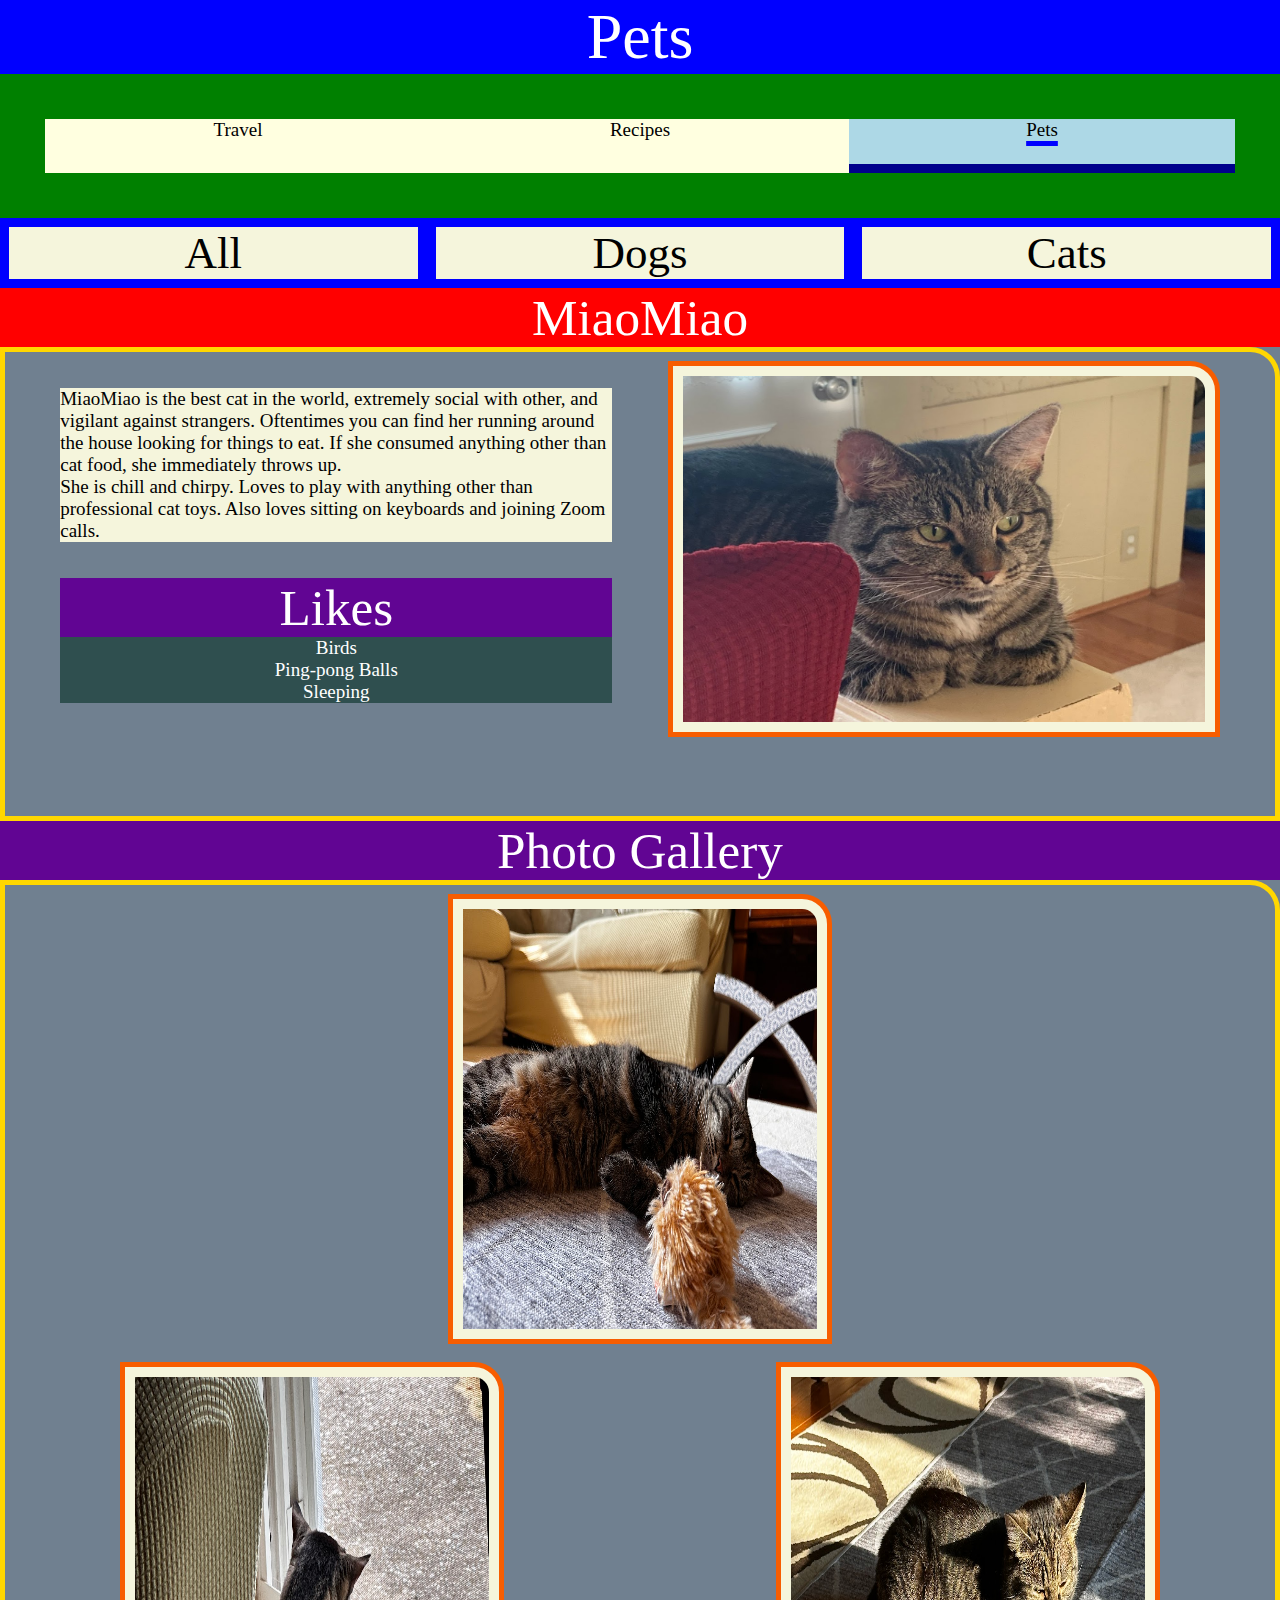
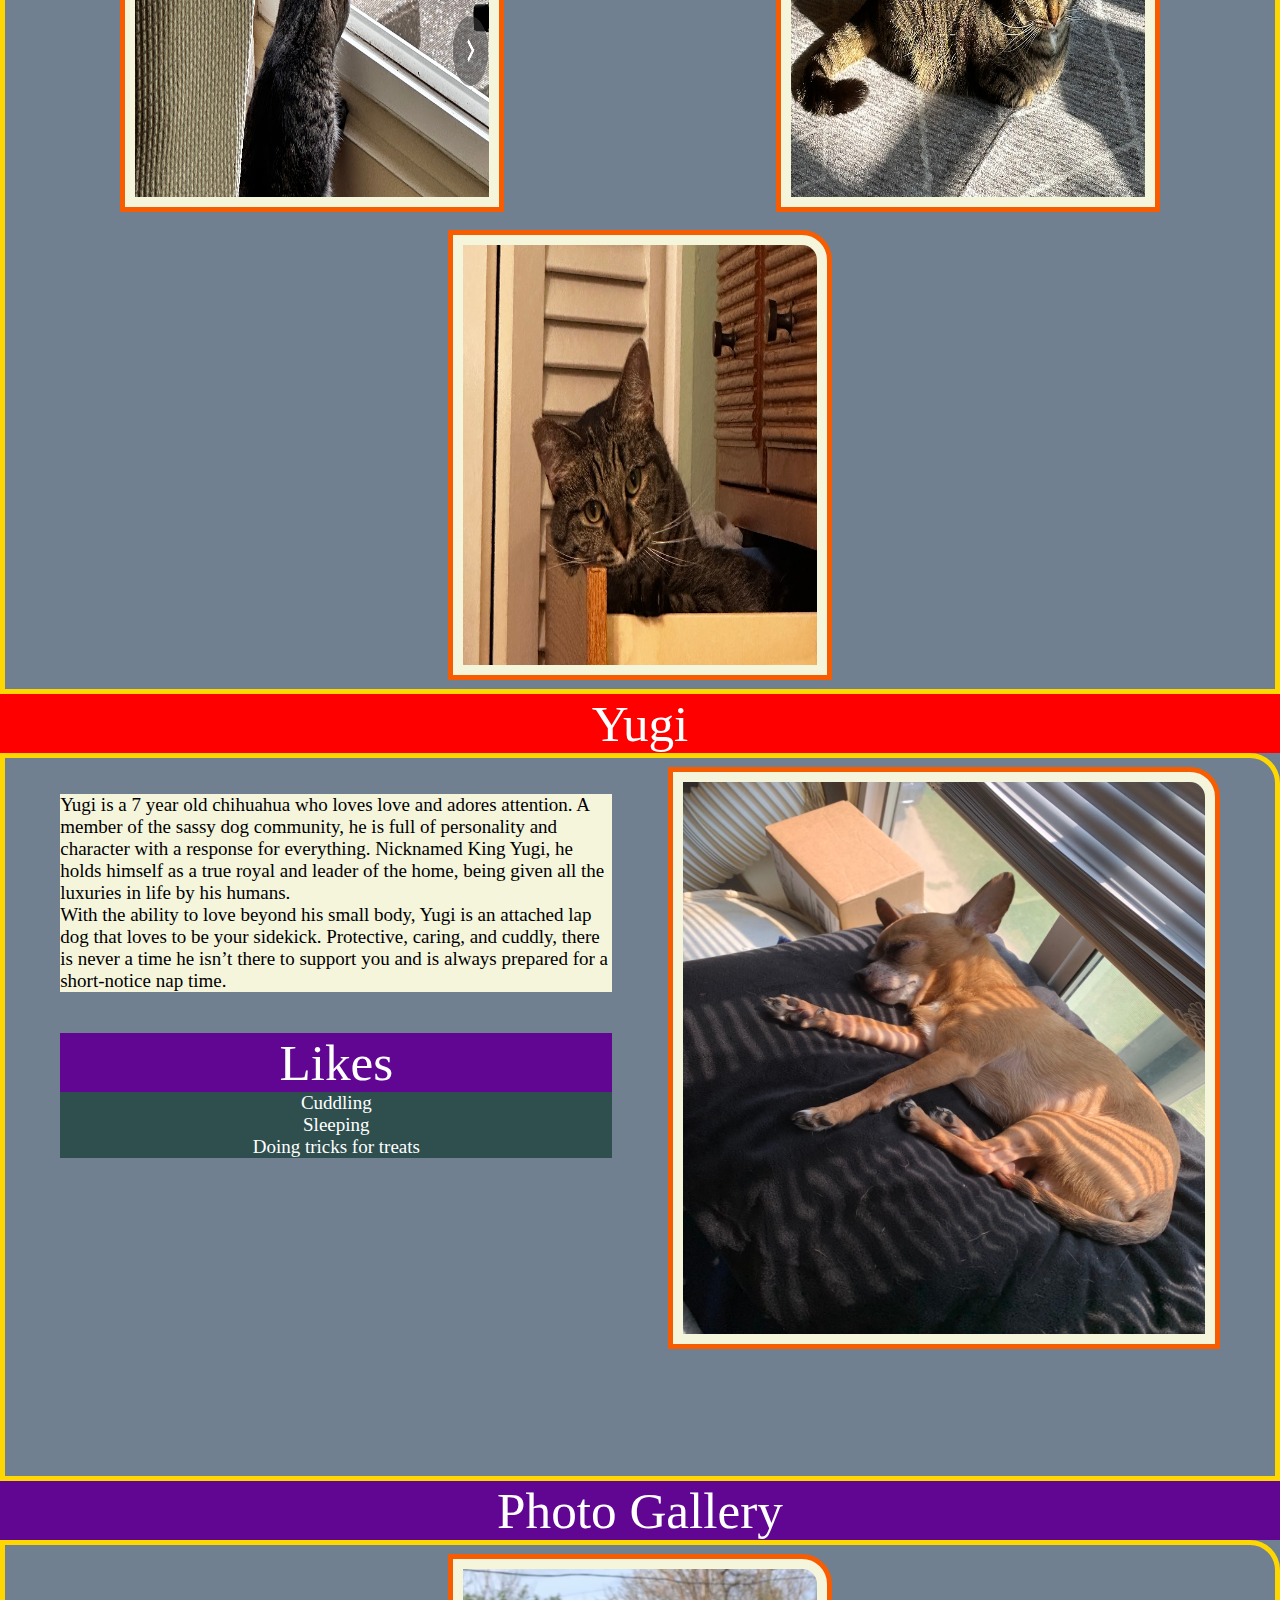
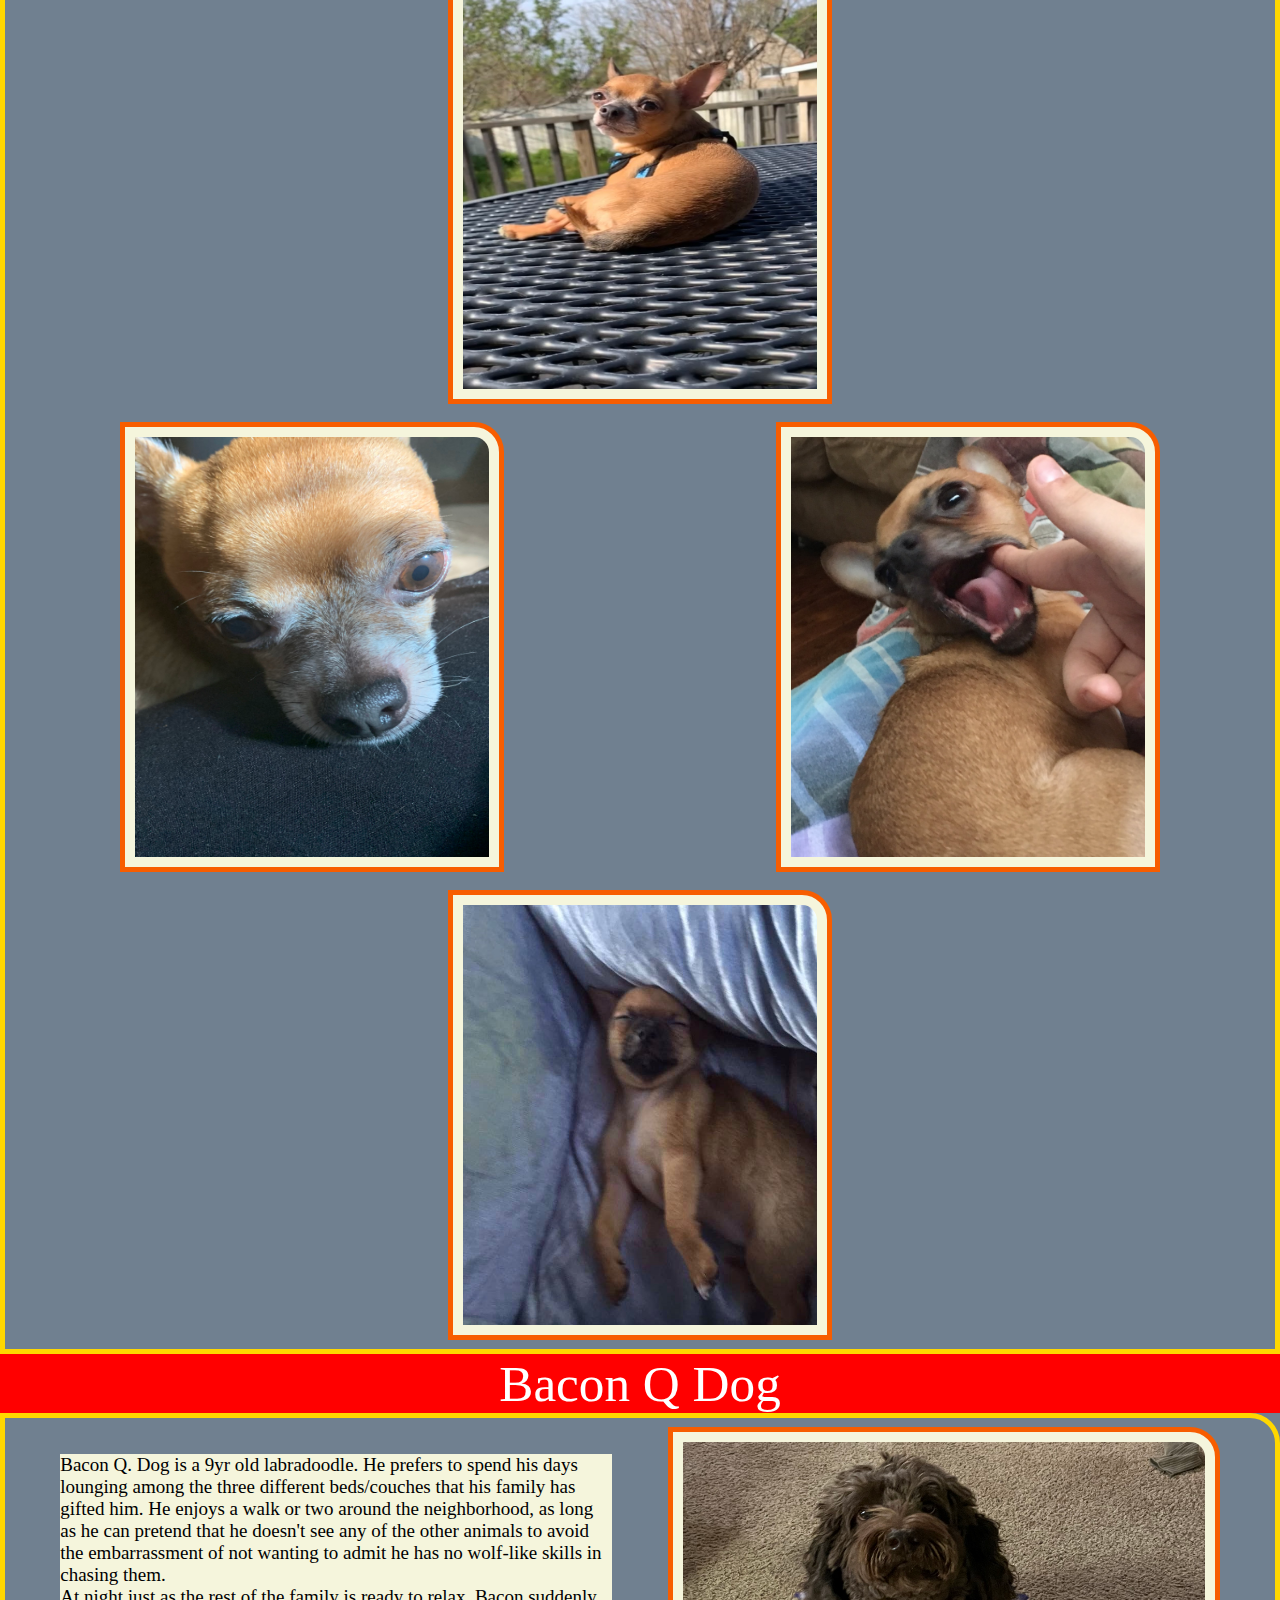
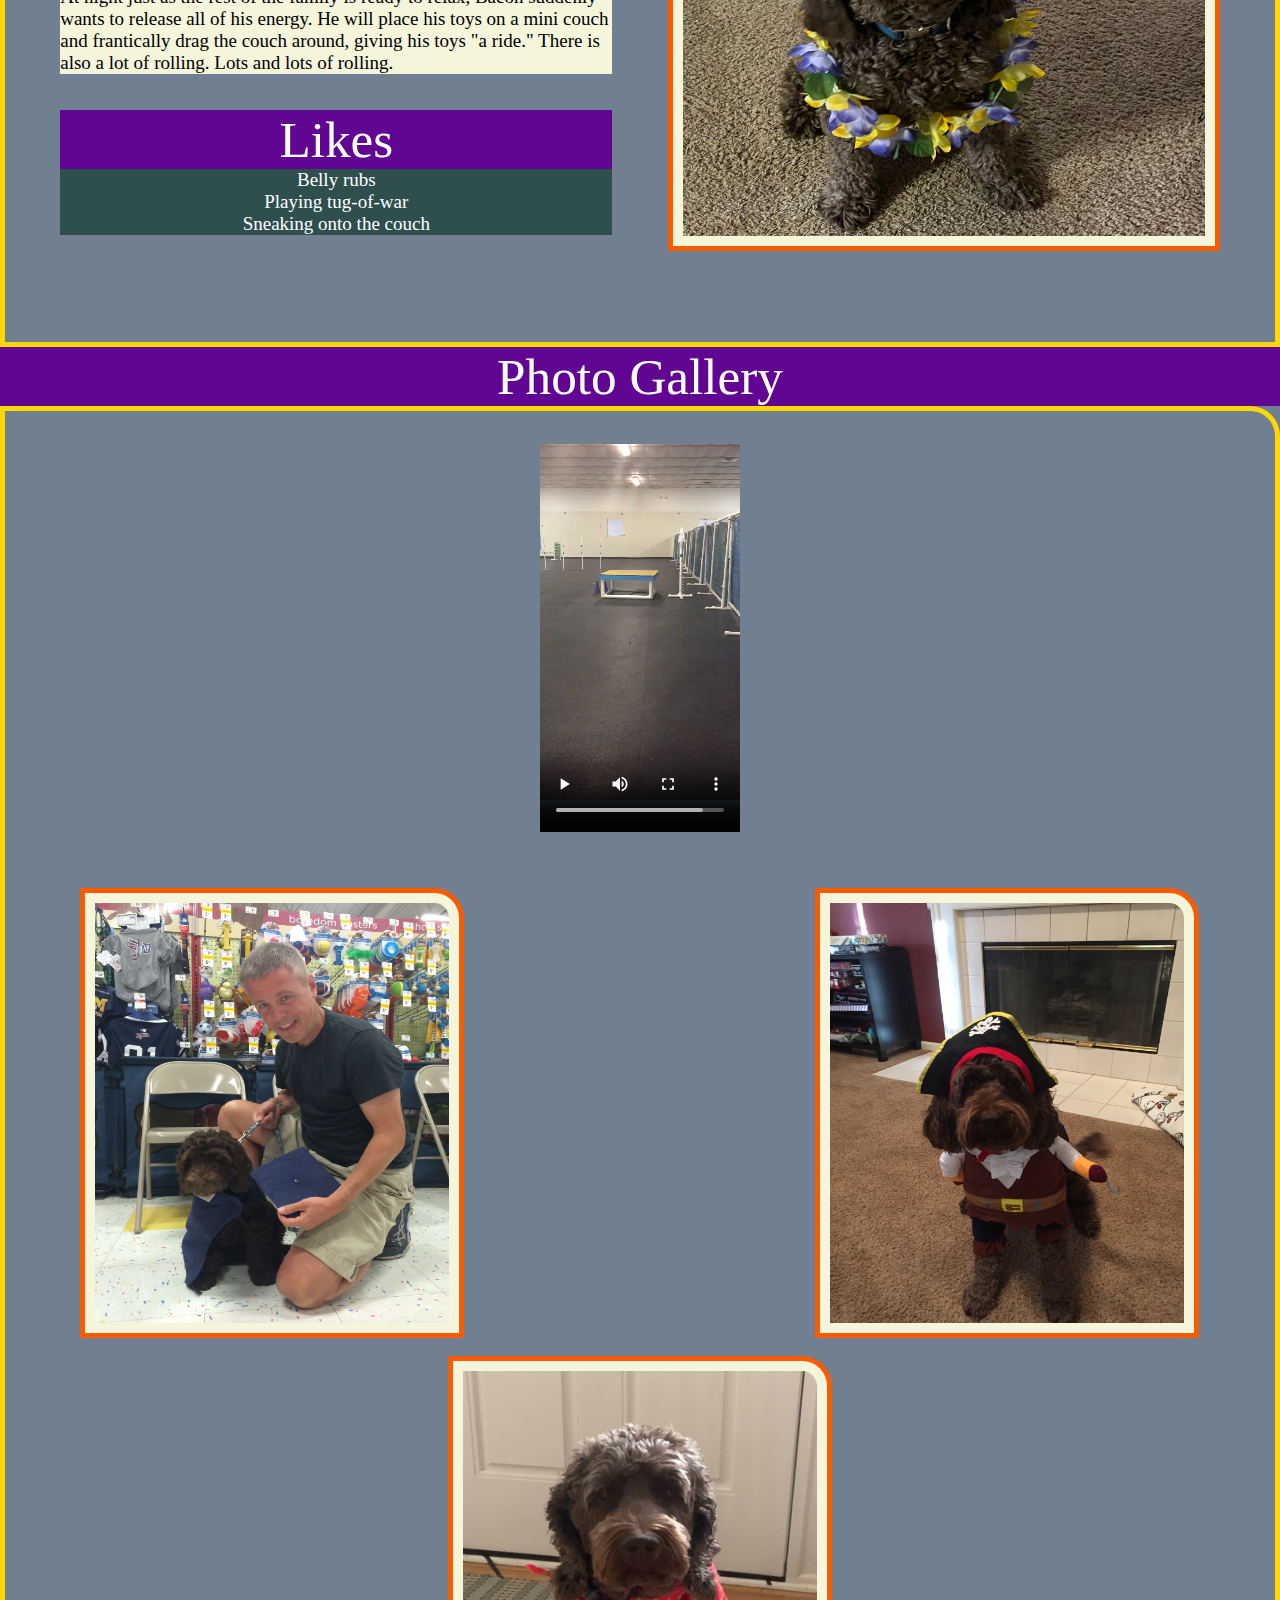
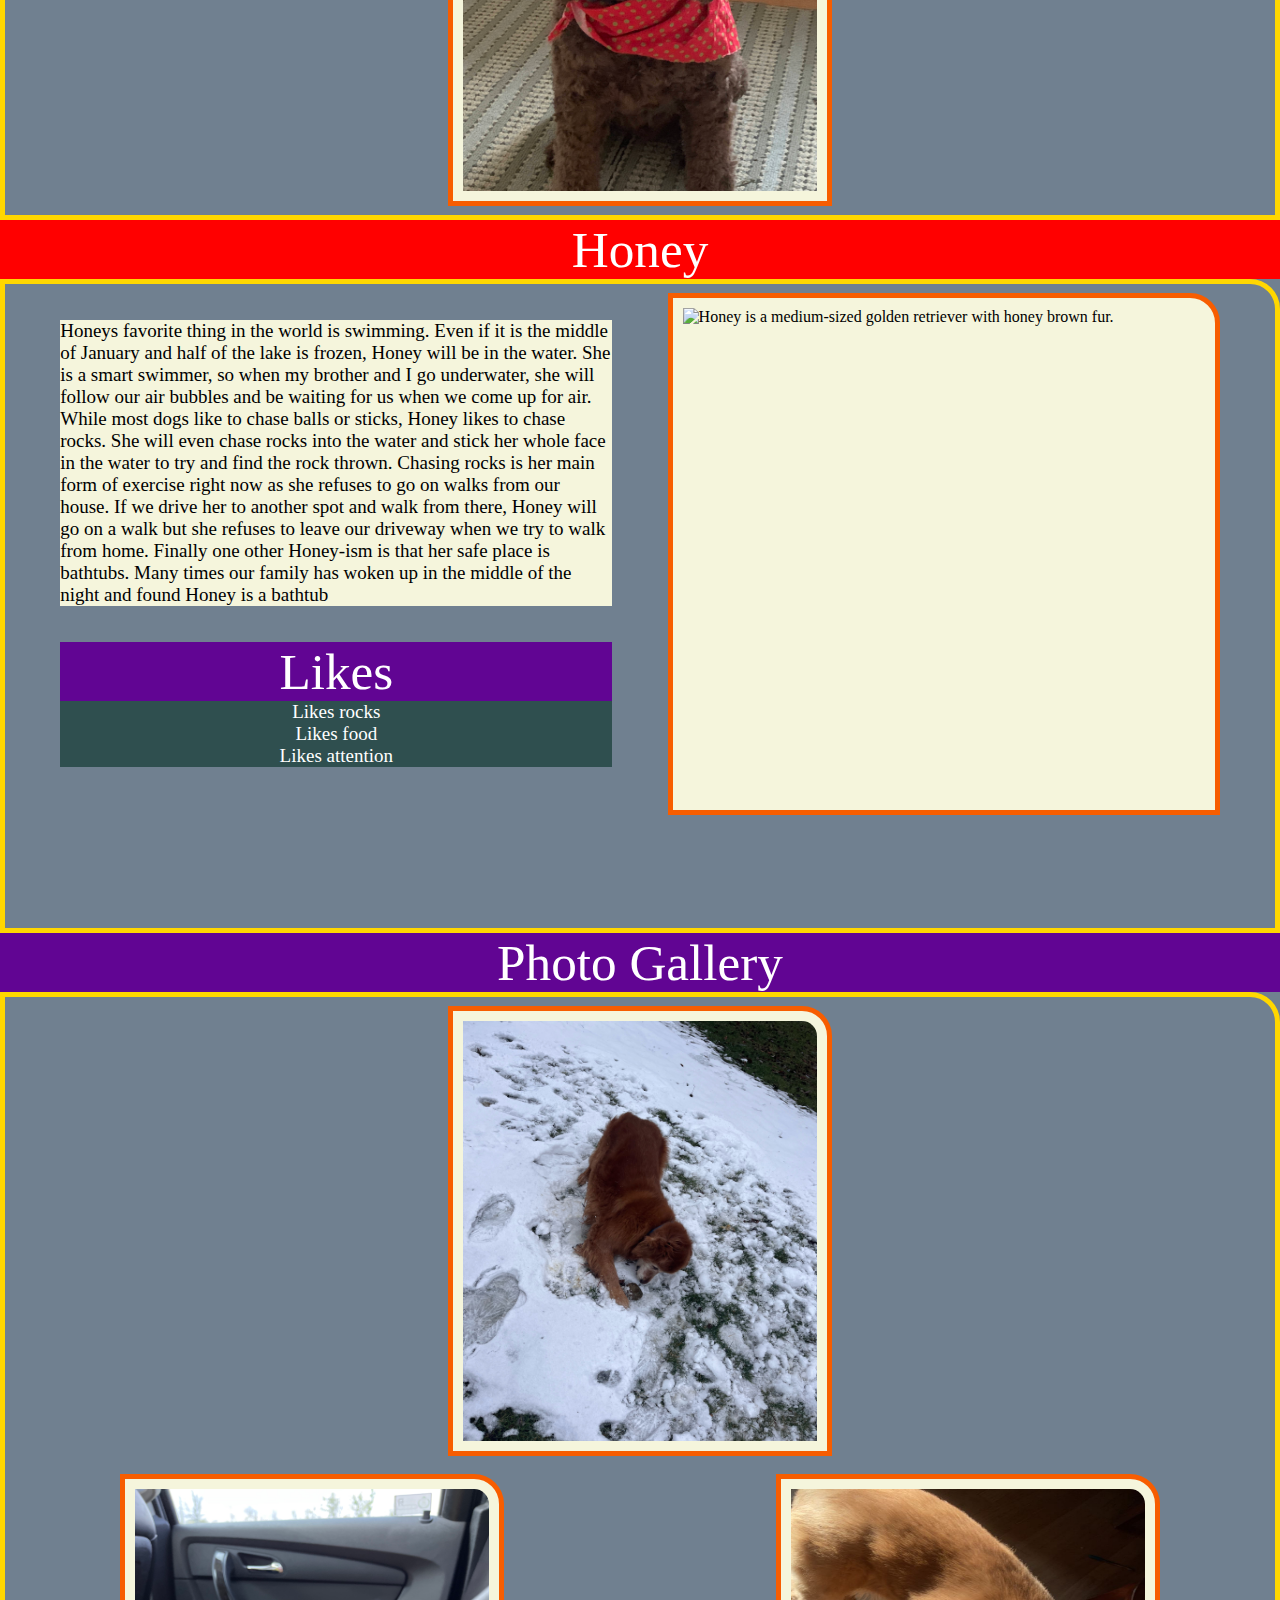
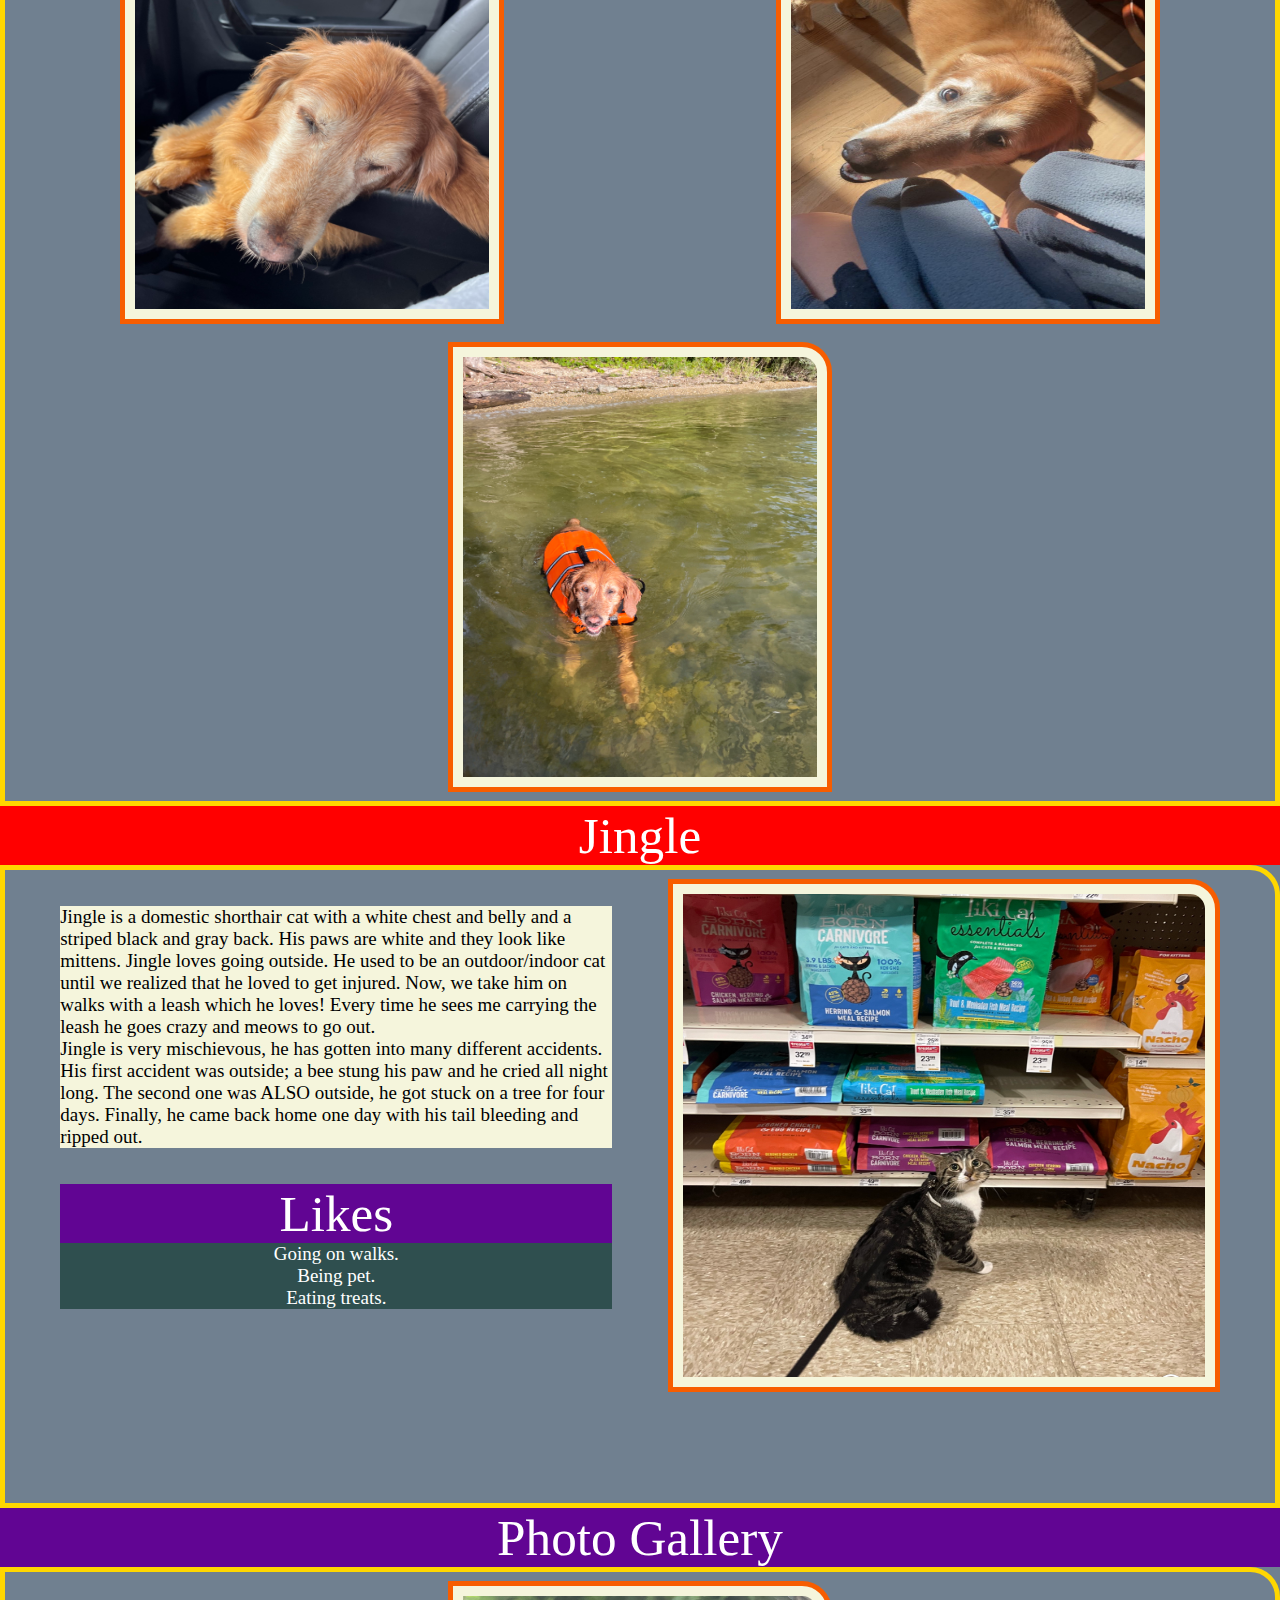
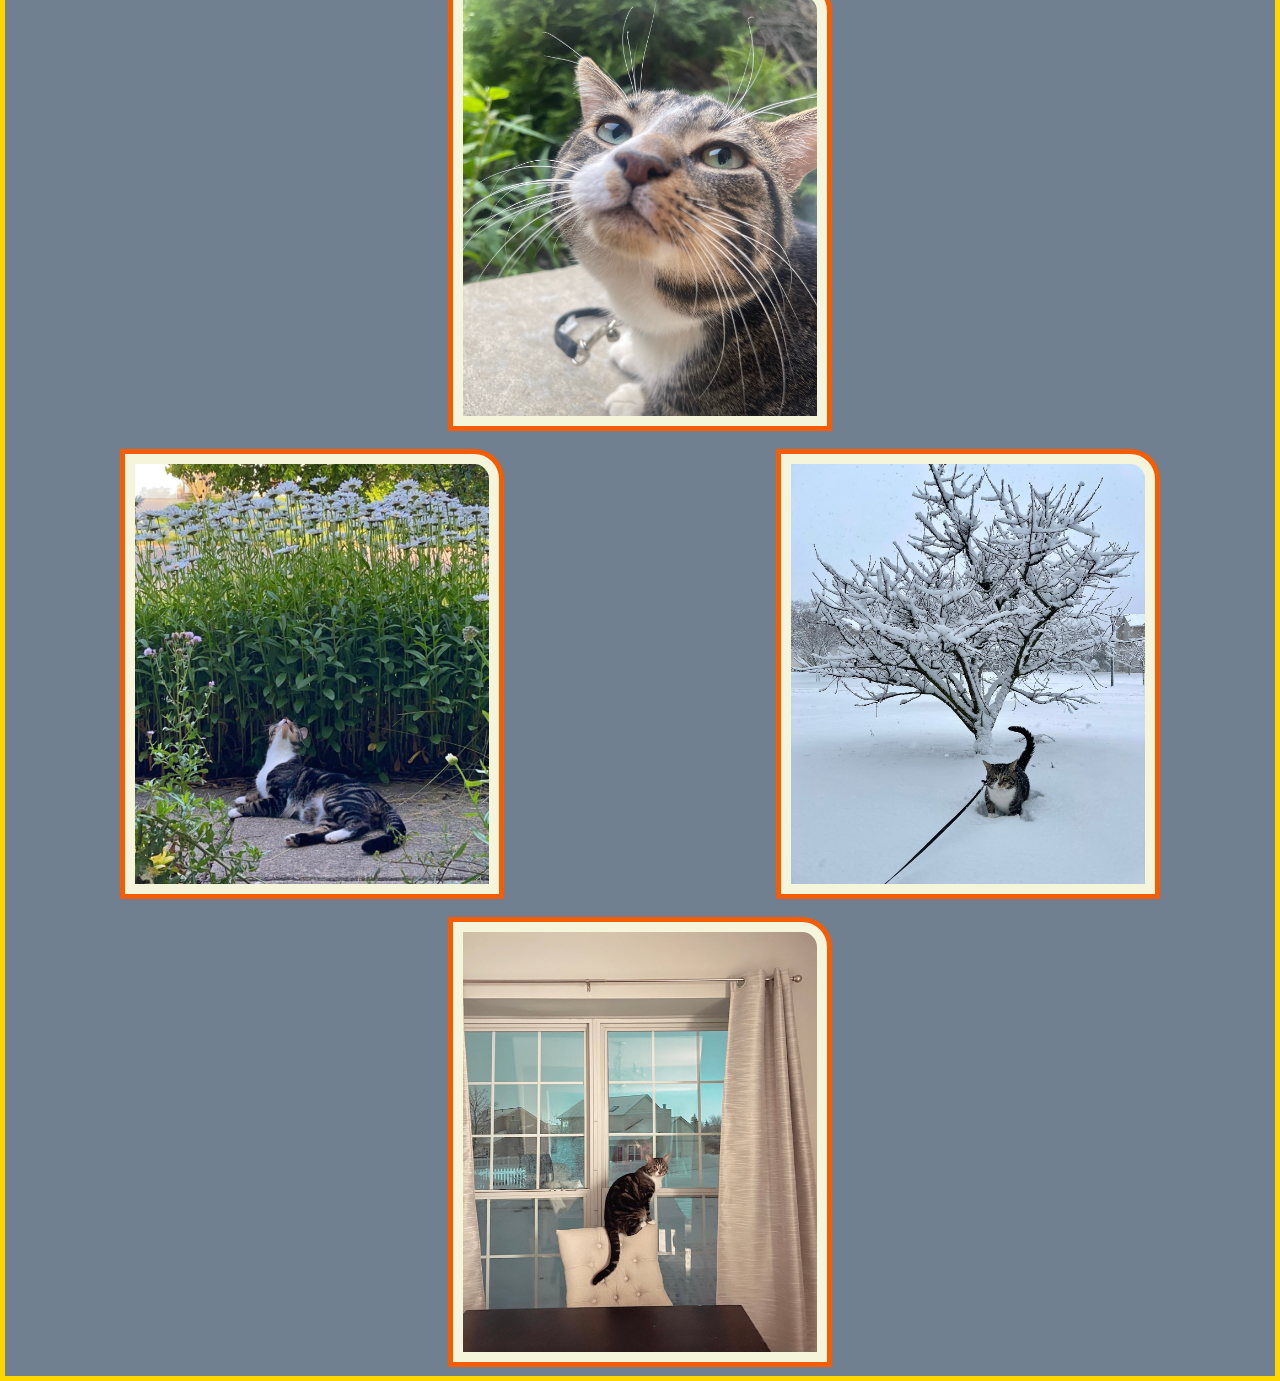
==== pets.html @ 37834e6b "Add files via upload" ====
<!DOCTYPE html>
<html lang="en">
<head>
    <meta charset="UTF-8">
    <meta name="viewport" content="width=device-width, initial-scale=1.0">
    <link rel = "stylesheet" href="css/reset.css"> 
         <!-- Used the lightbox shown in class -->
         <link href="dist/css/lightbox.css" rel="stylesheet" />
    <link rel = "stylesheet" href="css/style.css">
    <title>Pets</title>
</head>
<body>
    <header>
        <h1>Pets</h1>
    </header>
    <a href="#main" id ="mainContent">Skip to Main Content</a>
    <nav>
        <ul>
            <li><a href="index.html">Travel</a></li>
            <li><a href="recipes.html">Recipes</a></li>
            <li class="current"><a class = "current_a" href="pets.html">Pets</a></li>
        </ul>

    </nav>
    <div class="buttons_2">
        <button class="button" onclick = "renderAll_pets()">All </button>
        <button class="button" onclick = "dogs()"> Dogs </button>
        <button class="button" onclick = "cats()">Cats </button>
        </div>
    <main id ="main">
        <div class="cat">
            <h2 class="recipes_h2">MiaoMiao</h2>
            <div class="three_pictures_tablet">
                <div class="item1_3_tablet">
                    <p>MiaoMiao is the best cat in the world, extremely social with other, and vigilant against strangers. Oftentimes you can find her running around the house looking for things to eat. If she consumed anything other than cat food, she immediately throws up. </p>
                    <p>She is chill and chirpy. Loves to play with anything other than professional cat toys. Also loves sitting on keyboards and joining Zoom calls.</p>
                </div>
                <a class="item2_3_tablet" href = "images/MiaoMiao.png" target="_blank" data-lightbox="MiaoMiao Picture" data-title="A picture of MiaoMiao resting on her divine throne." data-alt="MiaoMiao Picture">
                <img class="item2_3_tablet" src="images/MiaoMiao.png" alt="A picture of MiaoMiao resting on her divine throne." title="MiaoMiao Picture" >
                </a>
                <div class="item3_3_tablet">
                    <h3>Likes</h3>
                    <ol>
                        <li>Birds</li>
                        <li>Ping-pong Balls</li>
                        <li>Sleeping</li>
                    </ol>
                </div>
            </div>

            <h3>Photo Gallery</h3>
            <div class="pets_tablet">
            <img class="pets_1_tablet" src="images/MiaoMiao_Sleeping.png" alt="MiaoMiao Sleeping with Favorite Toy" title="MiaoMiao Sleeping with Toy">
            <img class="pets_2_tablet" src="images/MiaoMiao_Staring.png" alt="MiaoMiao Staring out the Window" title="MiaoMiao Staring" >
            <img class="pets_3_tablet" src="images/MiaoMiao_Sunbathing.png" alt="MiaoMiao Sunbathing on Carpet" title="MiaoMiao Sunbathing" >
            <img class="pets_4_tablet" src="images/MiaoMiao_in_Cabinet.png" alt="MiaoMiao in my Cabinet" title="MiaoMiao Cabinet">
            </div>
            <!--Kevin Wang, Zachary Abdirahman-->
        </div>
        <div class="dog">
            <h2 class="recipes_h2">Yugi</h2>
            <div class="three_pictures_tablet">
                <div class="item1_3_tablet">
                    <p>
                        Yugi is a 7 year old chihuahua who loves love and adores attention. A member of the sassy dog community, he is full of personality and character with a response for everything. Nicknamed King Yugi, he holds himself as a true royal and leader of the home, being given all the luxuries in life by his humans.
                    </p>
                    <p>
                        With the ability to love beyond his small body, Yugi is an attached lap dog that loves to be your sidekick. Protective, caring, and cuddly, there is never a time he isn’t there to support you and is always prepared for a short-notice nap time.
                    </p>
                </div>
                <a class="item2_3_tablet" href = "images/yugi_sleepa.jpg" target="_blank" data-lightbox="Yugi Picture" data-title="Tan chihuahua sleeping on a black pillow" data-alt="Yugi Picture">
                <img class="item2_3_tablet" src = "images/yugi_sleepa.jpg" alt = "Tan chihuahua sleeping on a black pillow" width="400">
                </a>    
                <div class="item3_3_tablet">
                    <h3>Likes</h3>
                    <ul class="unordered_list">
                    <li>Cuddling</li>
                    <li>Sleeping</li>
                    <li>Doing tricks for treats</li>
                    </ul>
                </div>
            </div>
            <h3>Photo Gallery</h3>
            <div class="pets_tablet">
            <img class="pets_1_tablet" src = "images/yugi_sun.PNG" alt = "Yugi sunbathing" width = "200">
            <img class="pets_2_tablet" src = "images/yugi_eyes.HEIC" alt = "A close up photo of natural light highlighting Yugi’s eyes." width= "200" >
            <img class="pets_3_tablet" src = "images/yugi_nom.JPG" alt = "Yugi chomping on a finger" width= "200">
            <img class="pets_4_tablet" src = "images/yugi_baby.JPG" alt = "Yugi as a chubby puppy sleeping" width= "200" >
            </div>
            <!-- Aileen Gonzalez -->

        </div>
        <div class="dog">
            <h2 class="recipes_h2">Bacon Q Dog</h2>
            <div class="three_pictures_tablet">
                <div class="item1_3_tablet">
                    <p>Bacon Q. Dog is a 9yr old labradoodle. He prefers to spend his days lounging among the three different beds/couches that his family has gifted him. He enjoys a walk or two around the neighborhood, as long as he can pretend that he doesn't see any of the other animals to avoid the embarrassment of not wanting to admit he has no wolf-like skills in chasing them.</p> 
                    <P>At night just as the rest of the family is ready to relax, Bacon suddenly wants to release all of his energy. He will place his toys on a mini couch and frantically drag the couch around, giving his toys "a ride." There is also a lot of rolling. Lots and lots of rolling.</P>
                </div>
                <a class="item2_3_tablet" href = "images/bacon.jpg" target="_blank" data-lightbox="Bacon Picture" data-title="Brown labradoodle wearing colorful lei" data-alt="Bacon Picture">
                <img class="item2_3_tablet" src="images/bacon.jpg"  alt="Brown labradoodle wearing colorful lei">
                </a>
                <div class="item3_3_tablet">
                    <h3>Likes</h3>
                    <ul class="unordered_list">
                        <li>Belly rubs</li>
                        <li>Playing tug-of-war</li>
                        <li>Sneaking onto the couch</li>
                    </ul>
                </div>
            </div>
            <h3>Photo Gallery</h3>
            <div class="pets_tablet">
            <img class="pets_4_tablet" src="images/bacon_bandana.JPG" alt = "Brown labradoodle wearing an orange bandana">
            <img class="pets_2_tablet" src="images/bacon_graduation.JPG" alt="Small labradoodle puppy wearing a graduation cap and gown">
            <video class="pets_video_tablet" width="200"  controls>
                <source src="images/bacon_agility.mov">
                Your browser does not support the video tag.  This was a video of a girl and dog demonstrating a sit and stay procedure
            </video>
            <img class="pets_3_tablet" src="images/bacon_halloween.JPG"  width ="200" alt="Brown labradoodle wearing a pirate costume">
            </div>
            <!-- Colleen van Lent -->
        
        </div>
        <div class="dog">
            <h2 class="recipes_h2">Honey</h2>
            <div class="three_pictures_tablet">
                <div class="item1_3_tablet">
                    <p>Honeys favorite thing in the world is swimming. Even if it is the middle of January and half of the lake is frozen, Honey will be in the water. She is a smart swimmer, so when my brother and I go underwater, she will follow our air bubbles and be waiting for us when we come up for air.</p>
            <p>While most dogs like to chase balls or sticks, Honey likes to chase rocks. She will even chase rocks into the water and stick her whole face in the water to try and find the rock thrown. Chasing rocks is her main form of exercise right now as she refuses to go on walks from our house. If we drive her to another spot and walk from there, Honey will go on a walk but she refuses to leave our driveway when we try to walk from home. Finally one other Honey-ism is that her safe place is bathtubs. Many times our family has woken up in the middle of the night and found Honey is a bathtub</p>
                </div>
                <a class="item2_3_tablet" href = "images/honey_main.jpeg" target="_blank" data-lightbox="Honey Picture" data-title="Honey is a medium-sized golden retriever with honey brown fur." data-alt="Honey Picture">
                <img class="item2_3_tablet" src="images/honey_main.jpeg" alt="Honey is a medium-sized golden retriever with honey brown fur.">
                </a>
                <div class="item3_3_tablet">
                    <h3>Likes</h3>
                    <ul class="unordered_list">
                        <li>Likes rocks</li>
                        <li>Likes food</li>
                        <li>Likes attention</li>
                    </ul>
                </div>
            </div>
            <h3>Photo Gallery</h3>
            <div class="pets_tablet">
            <img  class="pets_1_tablet" width="200" src="images/honey_rock.jpeg" alt="Honey playing with a rock">
            <img  class="pets_2_tablet" width="200" src="images/honey_sleeping.jpeg" alt="Honey taking a nap">
            <img  class="pets_3_tablet" width="200" src="images/honey_smiling.jpeg" alt="Honey smiling">
            <img  class="pets_4_tablet" width="200" src="images/honey_swimming.jpeg" alt="Honey swimming">
            </div>
            <!-- Abbie Tooman -->
        </div>
        <div class="cat">
            <h2 class="recipes_h2">Jingle</h2>
            <div class="three_pictures_tablet">
                <div class="item1_3_tablet">
                    <p>Jingle is a domestic shorthair cat with a white chest and belly and a striped black and gray back. His
                        paws are
                        white and they look like mittens.
                        Jingle loves going outside. He used to be an outdoor/indoor cat until we realized that he loved to get
                        injured.
                        Now, we take him on walks with a leash which he loves! Every time he sees me carrying the leash he goes
                        crazy
                        and meows to go out.</p>
        
                    <p>Jingle is very mischievous, he has gotten into many different accidents. His first accident was outside;
                        a bee
                        stung his paw and he cried all night long. The second one was ALSO outside, he got stuck on a tree for
                        four
                        days. Finally, he came back home one day with his tail bleeding and ripped out.</p>
                </div>
                <a class="item2_3_tablet" href = "images/jingle.jpg" target="_blank" data-lightbox="Jingle Picture" data-title="Picture of Jingle" data-alt="Jingle Picture">
                <img  class="item2_3_tablet" src="images/jingle.jpg" alt="Picture of Jingle" >
            </a>
                <div class="item3_3_tablet">
                    <h3>Likes</h3>
                    <ul class="unordered_list">
                       <li>Going on walks.</li>
                       <li>Being pet.</li>
                       <li>Eating treats.</li>
                    </ul>
                </div>
            </div>
            <h3>Photo Gallery</h3> 
            <div class="pets_tablet">
            <img class="pets_1_tablet" src="images/jingle_outside.jpg" alt="A close-up picture of Jingle's face outside." width="200">
            <img class="pets_2_tablet" src="images/jingle_flowers.jpg" alt="Jingle sitting next to the flowers in our garden." width="200">
            <img class="pets_3_tablet" src="images/jingle_snow.jpg" alt="Jingle in the snow." width="200">
            <img  class="pets_4_tablet" src="images/jingle_window.jpg" alt="Jingle watching the snow outside." width="200">
            </div>
            <!--Lynn Sabieddine -->

        </div>

    </main>
    
</body>
<script src="dist/js/lightbox-plus-jquery.js"></script>
<script>
    lightbox.option({
        'resizeDuration': 200,
        'maxWidth': 200,
        // 'wrapAround': true
    })
</script>
</script>
<script src="js/jsTablet.js"></script>
<script>
    renderAll_pets()
</script>
</html>
---- css/style.css ----
body{
    background-color: slategray;
}
h1{
    color: #ffffff;
    font-size: 5vw;
    font-family: fantasy;
    text-align: center;
    background-color: #0000ff;

}
h2, h3{
    color: #ffffff;
    font-size: 4vw;
    font-family: fantasy;
    text-align: center;
    background-color: #610593;

}
h4{
    color: #ffffff;
    font-size: 3.5vw;
    font-family: fantasy;
    text-align: center;
    background-color: #0000ff;

}
p, span{
    font-size: min(3vw, 19px);
    background-color: beige; 
}
img{
width: 100%;
height: 100%;
display: grid;
border: solid 5px #f75d00;
padding: 10px;
margin-left: auto;
margin-right: auto;
margin-top: 1vh;
margin-bottom:  1vh;
border-top-right-radius: 30px;   
background-color: beige; 

}

nav >a{
    background-color: yellow;
    padding: 5px;
    margin: 20px
}
.thumbnail{
border: 5px solid darkviolet
}
#mainContent{
    position: absolute;
    left: -500px;
}

#mainContent:focus{
    position: absolute;
    top: 5vh;
    left: 5vw;
    background-color: #ffffff;
    border: solid 1vh red;  
}
.two_pictures{
    display: grid;
    grid-template-columns: 1fr 1fr;
    grid-template-rows: 1fr 1fr;
}
.two_pictures_travel{
    display: grid;
    grid-template-columns: 1fr 1fr;
}
.two_pictures_recipe_tablet{
    display: grid;
    grid-template-columns: 0.05fr 1fr 0.05fr 1fr;
}
.two_item1_recipe_tablet{
    width: 90%;
    height: 85%;
    grid-area: 1 / 2;
}
.two_item2_recipe_tablet{
    width: 90%;
    height: 85%;
    grid-area: 1 / 4;
}
.item1{
    width: 90%;
    height: 85%;
    grid-area: 1 / 1;
}
.gif{
    width: 90%;
    height: 85%;
    grid-area: 1 / 2;
}
.item2{
    width: 90%;
    height: 85%;
    grid-area: 2 / 2;
}
.item2_gif{
    width: 90%;
    height: 85%;
    grid-area: 1 / 1;
}
.item3{
    width: 90%;
    height: 85%;
    grid-area: 2 / 1;
}
.item4{
    width: 90%;
    height: 85%;
    grid-area: 1 / 2;
}
.five_pictures{
    display: grid;
    grid-template-columns:0.1fr 1fr 0.1fr 1fr 0.1fr 1fr 0.1fr;
    grid-template-rows: 1fr 1fr 1fr;
    border: solid 5px gold;
    border-top-right-radius: 30px;  
}
.item1_5{
    height: 100%;
    grid-area: 1 / 2;
}
.item2_5{
    height: 100%;
    grid-area: 1 / 6;
}
.item3_5{
    height: 100%;
    grid-area: 2 / 4;
}
.item4_5{
    height: 100%;
    grid-area: 3 / 2;
}
.item5_5{
    height: 100%;
    grid-area: 3 / 6;
}
.item1_5 div{
    height: 75%;
}
.item2_5 div{
    height: 75%;
}
.item3_5 div{
    height: 75%;
}
.item4_5 div{
    height: 75%;
}
.item5_5 div{
    height: 75%;
}

.three_pictures{
    display: grid;
    grid-template-columns:0.1fr 1fr 0.1fr 1fr 0.1fr;
    grid-template-rows: 0.5fr 0.25fr;
    border: solid 5px gold;
    border-top-right-radius: 30px;  
}

.item1_3{
    height: 40vh;
    grid-area: 1 / 2;
}
.item2_3{
    height: 40vh;
    grid-area: 1 / 4;
}
.item3_3{
    margin-top: 4vh;

    height: 40vh;
    grid-area: 2 / 2 /  2 /  5;
}
.unordered_list{
    text-align: center;
    font-size: min(3vw, 19px);;
    background-color: #000000;
    color: #ffffff; 
}
.pets_tablet{
    display: grid;
    grid-template-columns: 1fr  0.5fr 0.1fr 0.5fr 1fr;
    grid-gap: 0.25fr;
    grid-template-rows: 1fr 1fr 1fr;
    border: solid 5px gold;
    border-top-right-radius: 30px;  
}

.pets_1_tablet{
    height: 50vh;
    width: 30vw;
    grid-area: 1 / 2 / 1 / 5 ;
}
.pets_2_tablet{
    height: 50vh;    
    width: 30vw;
    grid-area: 2 / 1 / 2 / 3;
}
.pets_3_tablet{
    height: 50vh;
    width: 30vw;
    grid-area: 2 / 4 / 2 / 6;
}
.pets_4_tablet{
    height: 50vh;
    width: 30vw;
    grid-area:  3 / 2 / 3 / 5 ;
}
.pets_video_tablet{
    height: 90%;
    grid-area:  1 / 3 ;
}
li{
    text-align: center;
    font-size: min(3vw, 19px);;
    color: #ffffff;
    background-color: darkslategray;  
}
ol{
    text-align: center;
    font-size: 2vw;
    color: #ffffff;
    background-color: darkslategray;  
}
nav ul{
    border: solid 5vh green;
    columns: 3;
}
nav li{
    height: min(6vh, 60px);
    font-size: min(3.5vw, 19px);
    text-align: center; 

    background: none;
    color: #000;
    animation: nav_elements 0.5s;
}

nav{
    background: lightyellow;
}
.current{
    border-bottom: solid 1vh darkblue;
    background: lightblue;
}
.current_a{
    text-decoration: underline;
    text-decoration-color: #0000ff;
    text-decoration-thickness: 0.5vh;
    text-underline-offset: 0.5vh;
    animation: underline_hidden 0.5s;
}

@keyframes nav_elements {
    0% {max-height: min(1vh, 10px);}
    20% {max-height: min(2vh, 20px);}
    40% {max-height: min(3vh, 30px);}
    60% {max-height: min(4vh, 40px);}
    80% {max-height: min(5vh, 50px);}
    100% {max-height: min(6vh, 60px);}
}
@keyframes underline_hidden {
    0% {text-decoration: none;}
    20% {text-decoration: none; }
    40% {text-decoration: none; }
    60% {text-decoration: none; }
    80% {text-decoration: none; }
    100% {text-decoration: none;}
}
@media screen and (prefers-reduced-motion){
    nav li{
        height: min(6vh, 60px);
        font-size: min(3.5vw, 19px);
        text-align: center; 
    
        background: none;
        color: #000;
        animation: none;
    }
    nav li a{
        animation: none;
    }
    .two_pictures_travel{
        display: grid;
        grid-template-columns: 1fr;
        grid-template-rows: 1fr;
    }
    .gif{
        display: none;
        width: 90%;
        height: 85%;
        grid-area: 1 / 1;
    }
    .item2_gif{
        width: 90%;
        height: 85%;
        grid-area: 1 / 1;
    }
    
}
.three_pictures_tablet{
    display: grid;
    grid-template-columns:0.1fr 1fr 0.1fr 1fr 0.1fr;
    grid-template-rows: 0.5fr 1fr;
    border: solid 5px gold;
    border-top-right-radius: 30px;
}

.item1_3_tablet{
    margin-top: 4vh;

    height: 90%;
    grid-area: 1 / 2 ;
}
.item2_3_tablet{
    height: 90%;
    grid-area: 1 / 4 / 3 / 4;
}
.item3_3_tablet{
    margin-top: 4vh;

    height: 90%;
    grid-area: 2 / 2 ;
}

.recipes_h2{
    background-color: #ff0000;
}
header img{
    width: 50%;
    margin-top: 20vh;
}
.lb-data .lb-details{
    margin-top: 10vh;
}

.lb-data .lb-caption{
    font-size: 2vh;
    color:black;
}
.north_america{
display: none;
}
.europe{
    display: none;
}
.asia{
    display: none;
}
.dog{
    display: none;
    }
.cat{
    display: none;
}
.buttons{
    display: grid;
    grid-template-columns: 1fr 1fr 1fr 1fr;
    font-size: 5vh;
}
.buttons_2{
    display: grid;
    grid-template-columns: 1fr 1fr 1fr;
    font-size: 5vh;
}
.button{
    text-align: center;
    border: 1vh blue solid;
    background-color: beige;
}
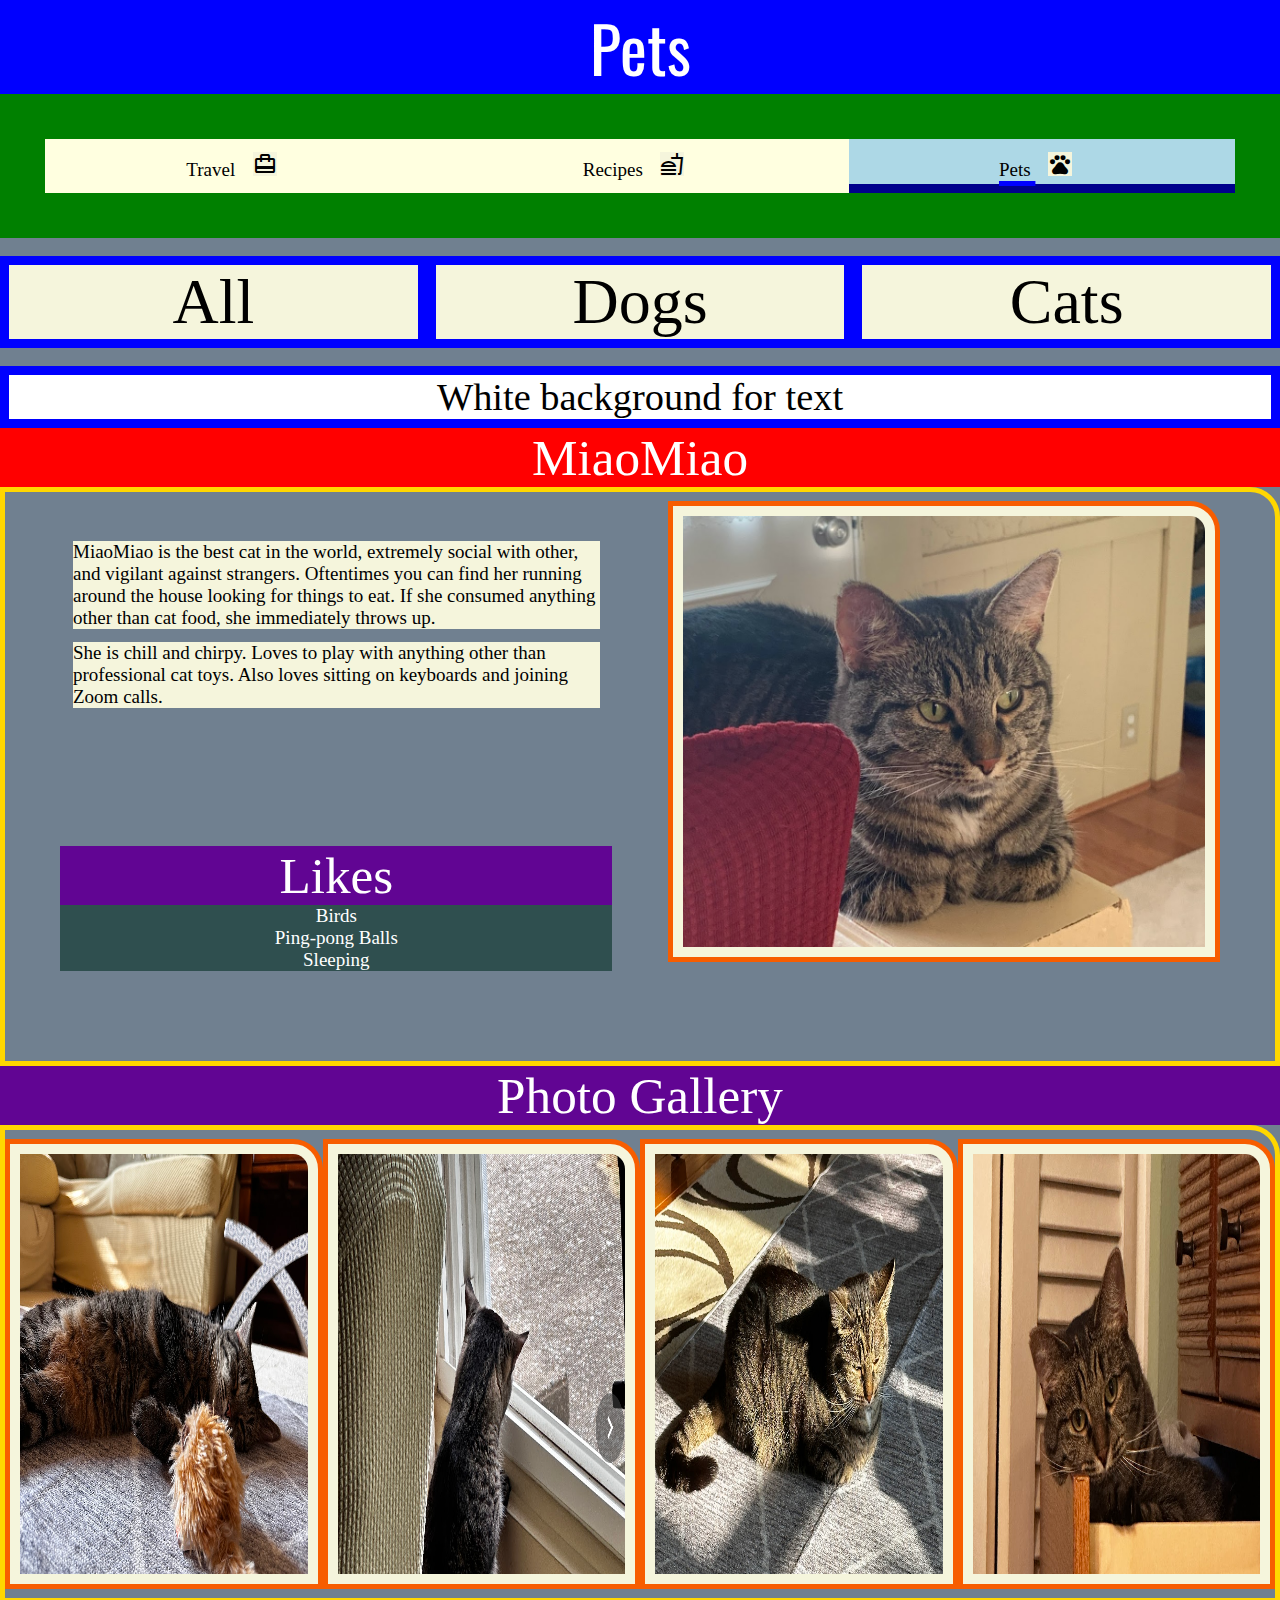
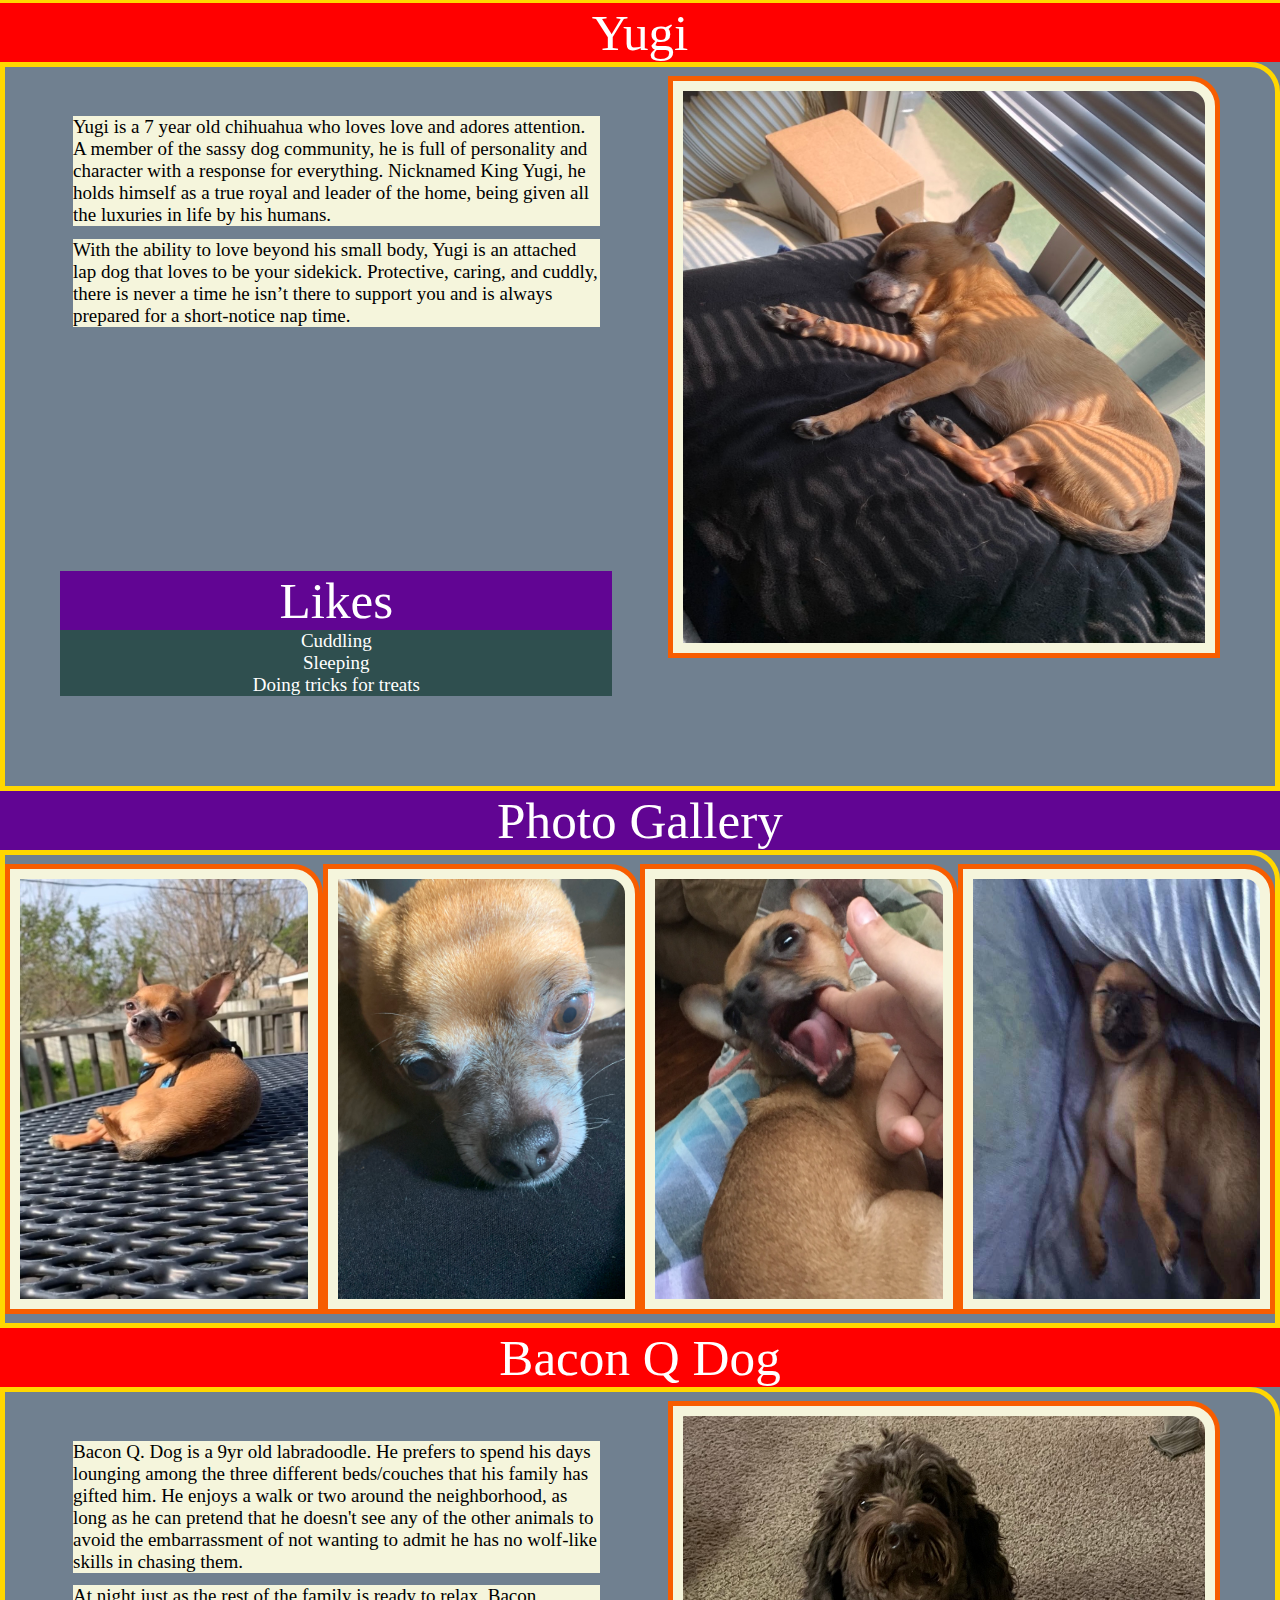
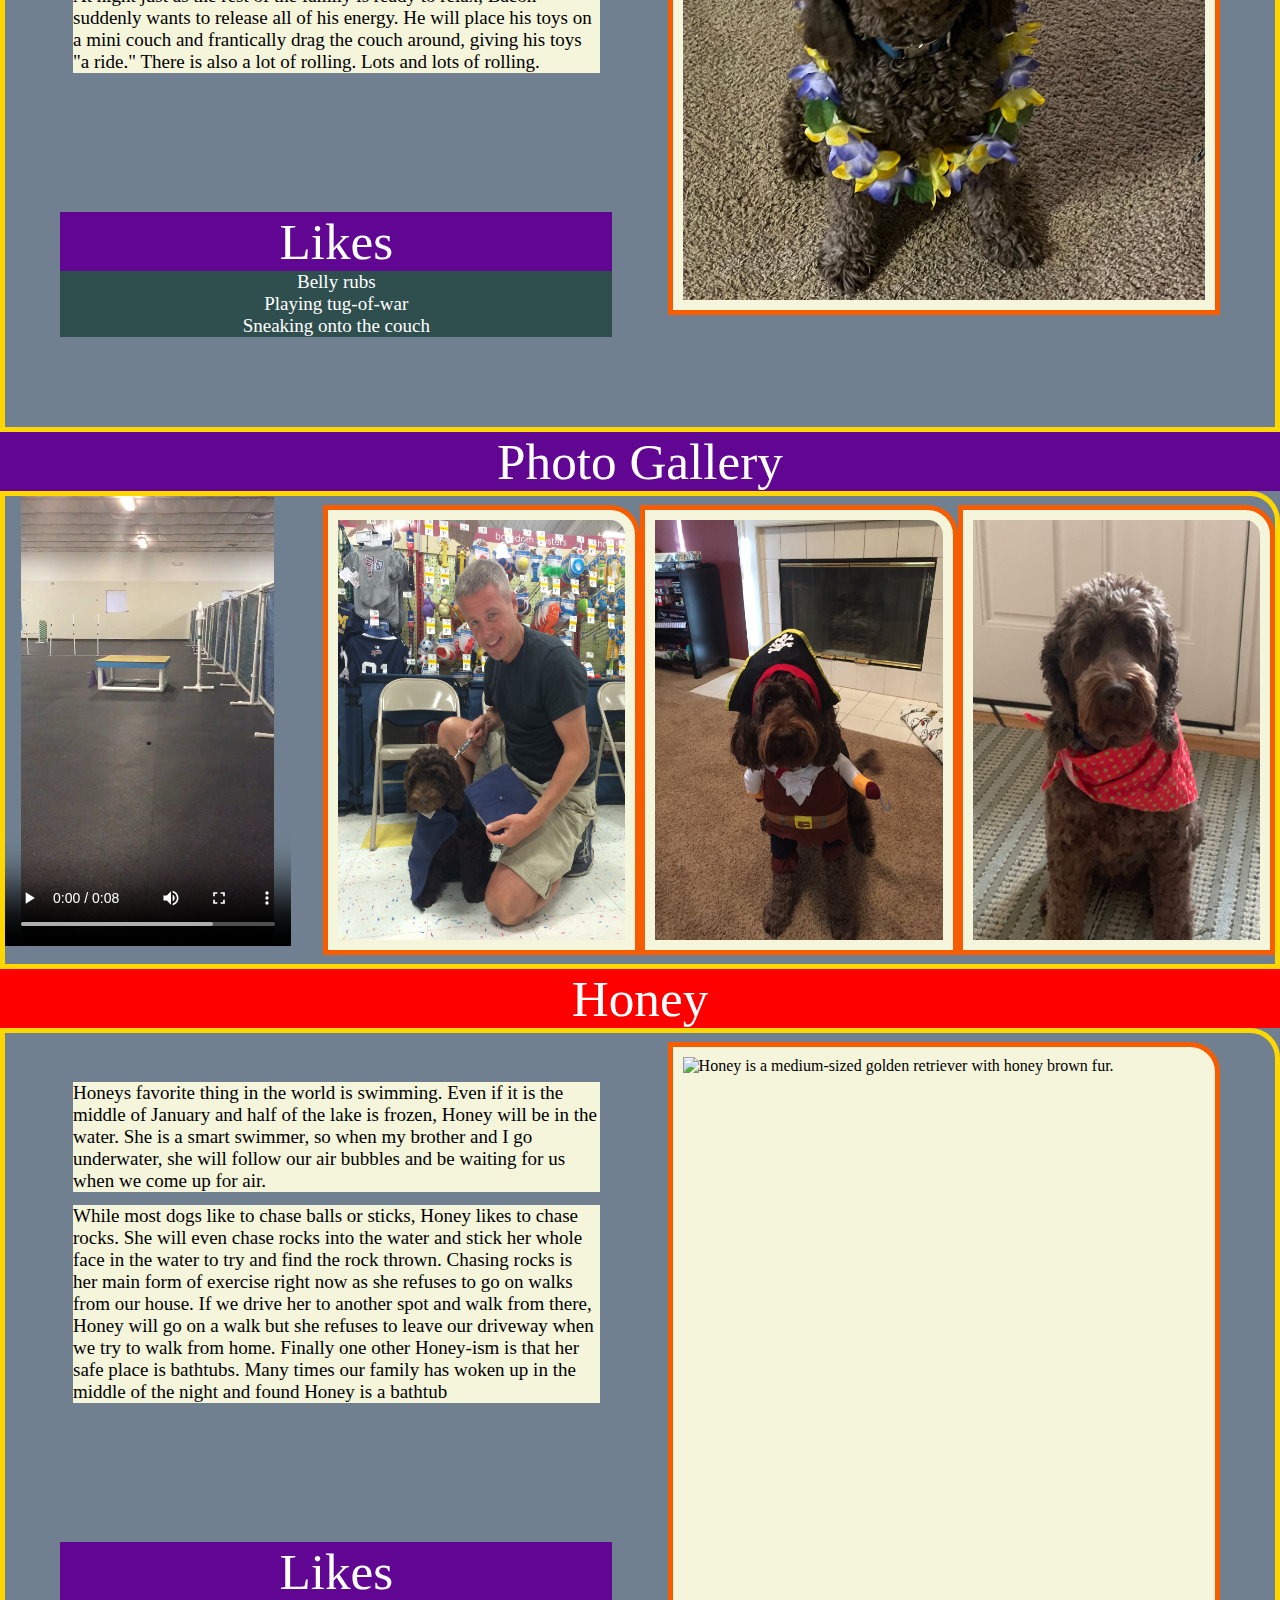
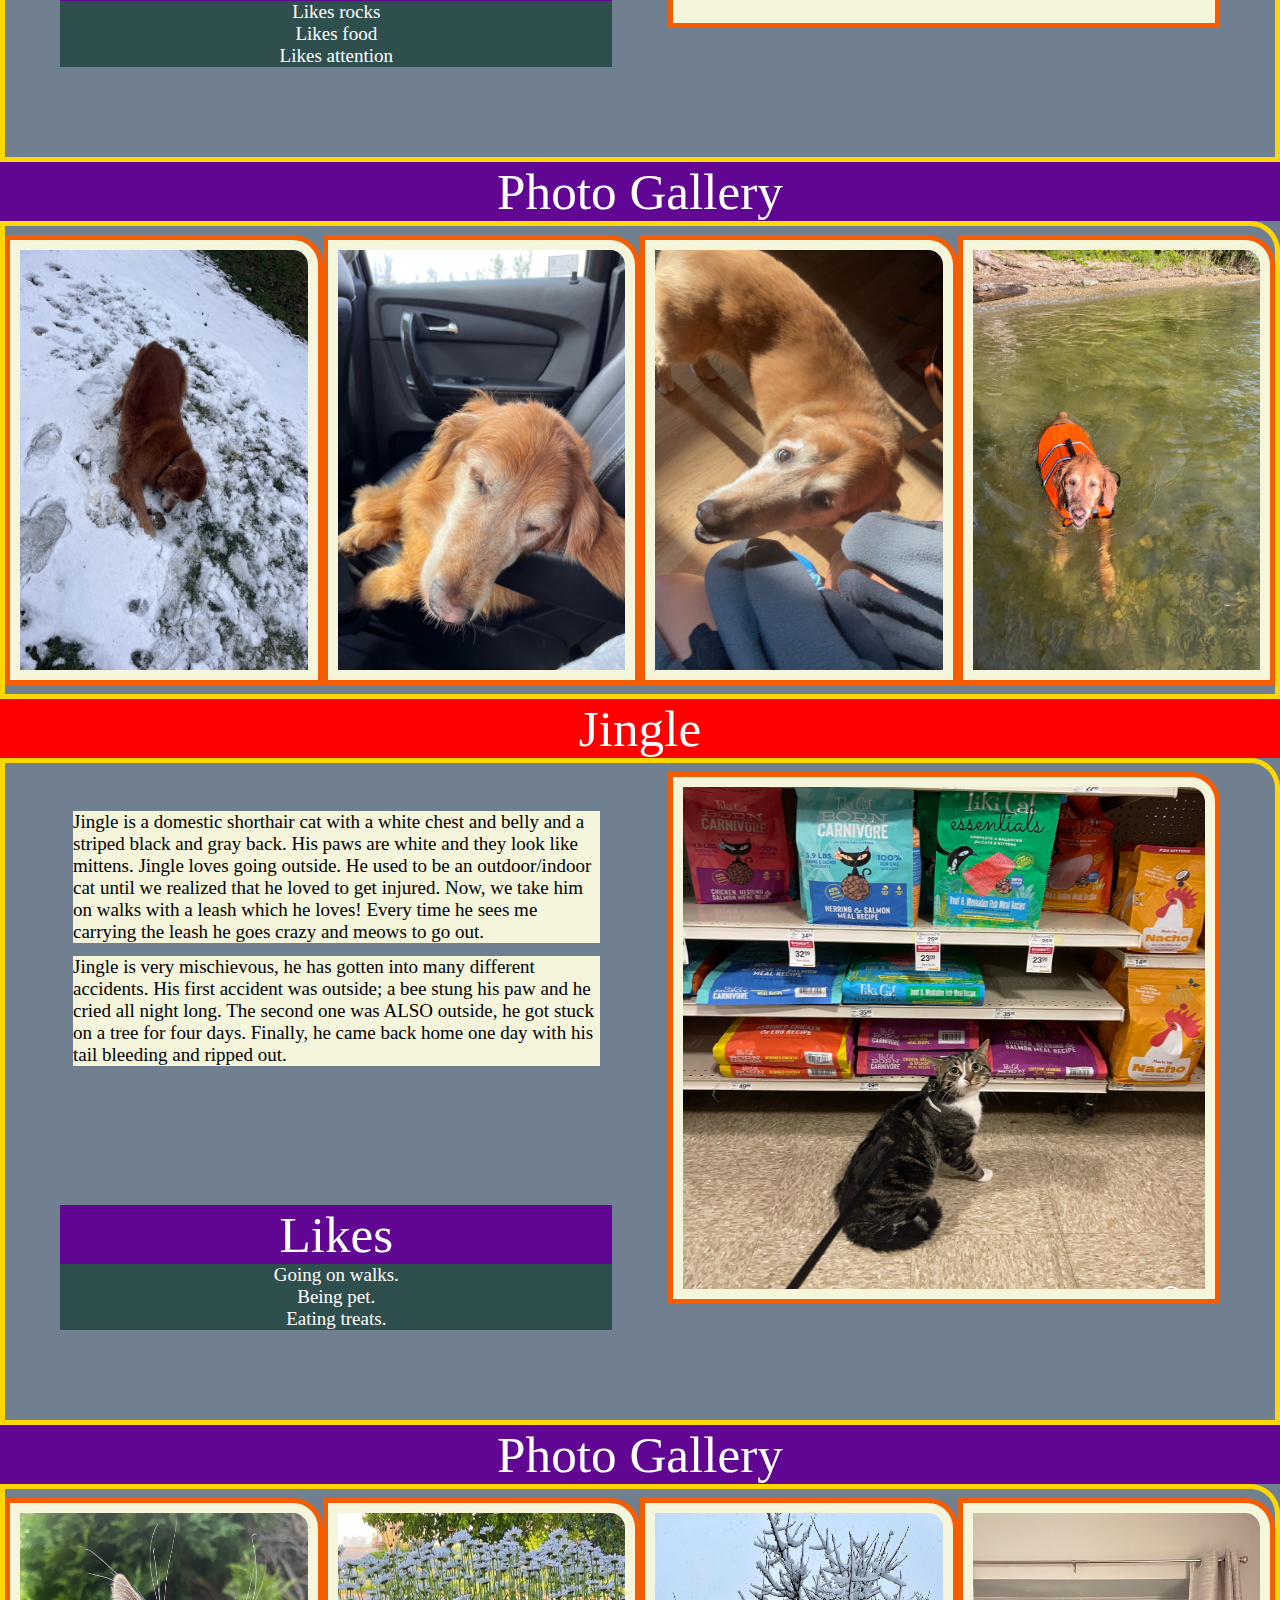
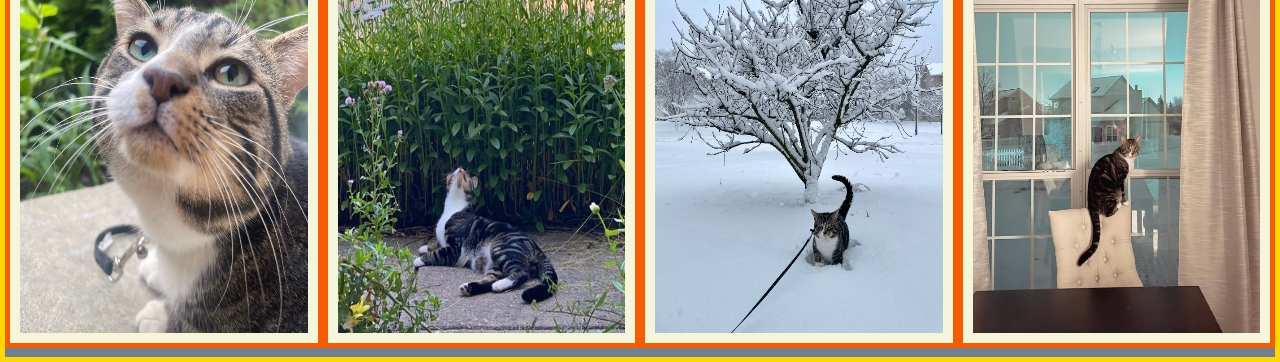
==== commit 097eccc8: "Add files via upload" ====
--- a/pets.html
+++ b/pets.html
@@ -4,9 +4,15 @@
     <meta charset="UTF-8">
     <meta name="viewport" content="width=device-width, initial-scale=1.0">
     <link rel = "stylesheet" href="css/reset.css"> 
-         <!-- Used the lightbox shown in class -->
-         <link href="dist/css/lightbox.css" rel="stylesheet" />
-    <link rel = "stylesheet" href="css/style.css">
+     <!-- Used the lightbox shown in class -->
+     <link href="dist/css/lightbox.css" rel="stylesheet" />
+     <!-- Google font oswald https://fonts.google.com/specimen/Oswald  -->
+     <link rel="preconnect" href="https://fonts.googleapis.com">
+     <link rel="preconnect" href="https://fonts.gstatic.com" crossorigin>
+     <link href="https://fonts.googleapis.com/css2?family=Oswald:wght@300;400&display=swap" rel="stylesheet">
+     <!-- Google icons  https://fonts.google.com/icons -->
+     <link rel="stylesheet" href="https://fonts.googleapis.com/css2?family=Material+Symbols+Outlined:opsz,wght,FILL,GRAD@20..48,100..700,0..1,-50..200" />
+     <link rel = "stylesheet" href="css/style.css">
     <title>Pets</title>
 </head>
 <body>
@@ -16,9 +22,20 @@
     <a href="#main" id ="mainContent">Skip to Main Content</a>
     <nav>
         <ul>
-            <li><a href="index.html">Travel</a></li>
-            <li><a href="recipes.html">Recipes</a></li>
-            <li class="current"><a class = "current_a" href="pets.html">Pets</a></li>
+            <li><a href="index.html">Travel
+                <span class="material-symbols-outlined">
+                    card_travel
+                    </span></a></li>
+            <li><a href="recipes.html">Recipes
+                <span class="material-symbols-outlined">
+                    fastfood
+                    </span>
+            </a></li>
+            <li class="current"><a class = "current_a" href="pets.html">Pets
+                <span class="material-symbols-outlined">
+                    pets
+                    </span>
+            </a></li>
         </ul>
 
     </nav>
@@ -27,6 +44,9 @@
         <button class="button" onclick = "dogs()"> Dogs </button>
         <button class="button" onclick = "cats()">Cats </button>
         </div>
+    <div class="buttons_2">
+        <button class="big_button" onclick = "increase_font_size()">White background for text </button>
+    </div>
     <main id ="main">
         <div class="cat">
             <h2 class="recipes_h2">MiaoMiao</h2>
@@ -49,11 +69,11 @@
             </div>
 
             <h3>Photo Gallery</h3>
-            <div class="pets_tablet">
-            <img class="pets_1_tablet" src="images/MiaoMiao_Sleeping.png" alt="MiaoMiao Sleeping with Favorite Toy" title="MiaoMiao Sleeping with Toy">
-            <img class="pets_2_tablet" src="images/MiaoMiao_Staring.png" alt="MiaoMiao Staring out the Window" title="MiaoMiao Staring" >
-            <img class="pets_3_tablet" src="images/MiaoMiao_Sunbathing.png" alt="MiaoMiao Sunbathing on Carpet" title="MiaoMiao Sunbathing" >
-            <img class="pets_4_tablet" src="images/MiaoMiao_in_Cabinet.png" alt="MiaoMiao in my Cabinet" title="MiaoMiao Cabinet">
+            <div class="pets">
+            <img class="pets_1" src="images/MiaoMiao_Sleeping.png" alt="MiaoMiao Sleeping with Favorite Toy" title="MiaoMiao Sleeping with Toy">
+            <img class="pets_2" src="images/MiaoMiao_Staring.png" alt="MiaoMiao Staring out the Window" title="MiaoMiao Staring" >
+            <img class="pets_3" src="images/MiaoMiao_Sunbathing.png" alt="MiaoMiao Sunbathing on Carpet" title="MiaoMiao Sunbathing" >
+            <img class="pets_4" src="images/MiaoMiao_in_Cabinet.png" alt="MiaoMiao in my Cabinet" title="MiaoMiao Cabinet">
             </div>
             <!--Kevin Wang, Zachary Abdirahman-->
         </div>
@@ -81,11 +101,11 @@
                 </div>
             </div>
             <h3>Photo Gallery</h3>
-            <div class="pets_tablet">
-            <img class="pets_1_tablet" src = "images/yugi_sun.PNG" alt = "Yugi sunbathing" width = "200">
-            <img class="pets_2_tablet" src = "images/yugi_eyes.HEIC" alt = "A close up photo of natural light highlighting Yugi’s eyes." width= "200" >
-            <img class="pets_3_tablet" src = "images/yugi_nom.JPG" alt = "Yugi chomping on a finger" width= "200">
-            <img class="pets_4_tablet" src = "images/yugi_baby.JPG" alt = "Yugi as a chubby puppy sleeping" width= "200" >
+            <div class="pets">
+            <img class="pets_1" src = "images/yugi_sun.PNG" alt = "Yugi sunbathing" width = "200">
+            <img class="pets_2" src = "images/yugi_eyes.HEIC" alt = "A close up photo of natural light highlighting Yugi’s eyes." width= "200" >
+            <img class="pets_3" src = "images/yugi_nom.JPG" alt = "Yugi chomping on a finger" width= "200">
+            <img class="pets_4" src = "images/yugi_baby.JPG" alt = "Yugi as a chubby puppy sleeping" width= "200" >
             </div>
             <!-- Aileen Gonzalez -->
 
@@ -110,14 +130,14 @@
                 </div>
             </div>
             <h3>Photo Gallery</h3>
-            <div class="pets_tablet">
-            <img class="pets_4_tablet" src="images/bacon_bandana.JPG" alt = "Brown labradoodle wearing an orange bandana">
-            <img class="pets_2_tablet" src="images/bacon_graduation.JPG" alt="Small labradoodle puppy wearing a graduation cap and gown">
-            <video class="pets_video_tablet" width="200"  controls>
+            <div class="pets">
+            <img class="pets_4" src="images/bacon_bandana.JPG" alt = "Brown labradoodle wearing an orange bandana">
+            <img class="pets_2" src="images/bacon_graduation.JPG" alt="Small labradoodle puppy wearing a graduation cap and gown">
+            <video class="pets_video" width="200"  controls>
                 <source src="images/bacon_agility.mov">
                 Your browser does not support the video tag.  This was a video of a girl and dog demonstrating a sit and stay procedure
             </video>
-            <img class="pets_3_tablet" src="images/bacon_halloween.JPG"  width ="200" alt="Brown labradoodle wearing a pirate costume">
+            <img class="pets_3" src="images/bacon_halloween.JPG"  width ="200" alt="Brown labradoodle wearing a pirate costume">
             </div>
             <!-- Colleen van Lent -->
         
@@ -142,11 +162,11 @@
                 </div>
             </div>
             <h3>Photo Gallery</h3>
-            <div class="pets_tablet">
-            <img  class="pets_1_tablet" width="200" src="images/honey_rock.jpeg" alt="Honey playing with a rock">
-            <img  class="pets_2_tablet" width="200" src="images/honey_sleeping.jpeg" alt="Honey taking a nap">
-            <img  class="pets_3_tablet" width="200" src="images/honey_smiling.jpeg" alt="Honey smiling">
-            <img  class="pets_4_tablet" width="200" src="images/honey_swimming.jpeg" alt="Honey swimming">
+            <div class="pets">
+            <img  class="pets_1" width="200" src="images/honey_rock.jpeg" alt="Honey playing with a rock">
+            <img  class="pets_2" width="200" src="images/honey_sleeping.jpeg" alt="Honey taking a nap">
+            <img  class="pets_3" width="200" src="images/honey_smiling.jpeg" alt="Honey smiling">
+            <img  class="pets_4" width="200" src="images/honey_swimming.jpeg" alt="Honey swimming">
             </div>
             <!-- Abbie Tooman -->
         </div>
@@ -182,11 +202,11 @@
                 </div>
             </div>
             <h3>Photo Gallery</h3> 
-            <div class="pets_tablet">
-            <img class="pets_1_tablet" src="images/jingle_outside.jpg" alt="A close-up picture of Jingle's face outside." width="200">
-            <img class="pets_2_tablet" src="images/jingle_flowers.jpg" alt="Jingle sitting next to the flowers in our garden." width="200">
-            <img class="pets_3_tablet" src="images/jingle_snow.jpg" alt="Jingle in the snow." width="200">
-            <img  class="pets_4_tablet" src="images/jingle_window.jpg" alt="Jingle watching the snow outside." width="200">
+            <div class="pets">
+            <img class="pets_1" src="images/jingle_outside.jpg" alt="A close-up picture of Jingle's face outside." width="200">
+            <img class="pets_2" src="images/jingle_flowers.jpg" alt="Jingle sitting next to the flowers in our garden." width="200">
+            <img class="pets_3" src="images/jingle_snow.jpg" alt="Jingle in the snow." width="200">
+            <img  class="pets_4" src="images/jingle_window.jpg" alt="Jingle watching the snow outside." width="200">
             </div>
             <!--Lynn Sabieddine -->
 
--- a/css/style.css
+++ b/css/style.css
@@ -4,7 +4,7 @@
 h1{
     color: #ffffff;
     font-size: 5vw;
-    font-family: fantasy;
+    font-family: 'Oswald', sans-serif;
     text-align: center;
     background-color: #0000ff;
 
@@ -41,8 +41,11 @@
 margin-bottom:  1vh;
 border-top-right-radius: 30px;   
 background-color: beige; 
-
-}
+}
+img:hover{
+    border: solid 5px orange;   
+    background-color:yellowgreen; 
+    }
 
 nav >a{
     background-color: yellow;
@@ -69,157 +72,119 @@
     grid-template-columns: 1fr 1fr;
     grid-template-rows: 1fr 1fr;
 }
+
 .two_pictures_travel{
     display: grid;
     grid-template-columns: 1fr 1fr;
-}
-.two_pictures_recipe_tablet{
+    grid-template-rows: 1fr 1fr;
+}
+.gif{
+    width: 90%;
+    height: 85%;
+    grid-area: 1 / 1;
+}
+.five_pictures{
     display: grid;
-    grid-template-columns: 0.05fr 1fr 0.05fr 1fr;
-}
-.two_item1_recipe_tablet{
+    grid-template-columns:0.1fr 1fr 0.1fr 1fr 0.1fr;
+    grid-template-rows: 1fr 1fr 1fr;
+    border: solid 5px gold;
+    border-top-right-radius: 30px;  
+}
+.item1_5{
+    height: 100%;
+    grid-area: 1 / 2;
+}
+.item2_5{
+    height: 100%;
+    grid-area: 1 / 4;
+}
+.item3_5{
+    height: 100%;
+    grid-area: 2 / 2;
+}
+.item4_5{
+    height: 100%;
+    grid-area: 2 / 4;
+}
+.item5_5{
+    height: 100%;
+    grid-area: 3 / 2 /  3 /  5;
+}
+.three_pictures{
+    display: grid;
+    grid-template-columns:0.1fr 1fr 0.1fr 1fr 0.1fr;
+    grid-template-rows: 1fr 1fr;
+    border: solid 5px gold;
+    border-top-right-radius: 30px;  
+}
+
+.item1_3{
+    height: 100%;
+    grid-area: 1 / 2;
+}
+.item2_3{
+    height: 100%;
+    grid-area: 1 / 4;
+}
+.item3_3{
+    margin-top: 4vh;
+    height: 90%;
+    grid-area: 2 / 2 /  2 /  5;
+}
+
+.item2_gif{
+    width: 90%;
+    height: 85%;
+    grid-area: 2 / 2;
+}
+/* To be resolved */
+.two_pictures_recipe{
+    display: block;
+}
+.two_item1_recipe{
+    display: block;
+}
+.two_item2_recipe{
+    display: block;
+}
+
+
+.unordered_list{
+    text-align: center;
+    font-size: min(3vw, 19px);;
+    background-color: #000000;
+    color: #ffffff; 
+}
+.pets{
+    display: grid;
+    grid-template-columns: 1fr 1fr;
+    grid-template-rows: 1fr 1fr;
+}
+
+.pets_1{
+    width: 90%;
+    height: 85%;
+    grid-area: 1 / 1;
+}
+.pets_2{
+    width: 90%;
+    height: 85%;
+    grid-area: 2 / 1;
+}
+.pets_3{
     width: 90%;
     height: 85%;
     grid-area: 1 / 2;
 }
-.two_item2_recipe_tablet{
+.pets_4{
     width: 90%;
     height: 85%;
-    grid-area: 1 / 4;
-}
-.item1{
+    grid-area: 2 / 2;
+}
+.pets_video{
     width: 90%;
     height: 85%;
     grid-area: 1 / 1;
-}
-.gif{
-    width: 90%;
-    height: 85%;
-    grid-area: 1 / 2;
-}
-.item2{
-    width: 90%;
-    height: 85%;
-    grid-area: 2 / 2;
-}
-.item2_gif{
-    width: 90%;
-    height: 85%;
-    grid-area: 1 / 1;
-}
-.item3{
-    width: 90%;
-    height: 85%;
-    grid-area: 2 / 1;
-}
-.item4{
-    width: 90%;
-    height: 85%;
-    grid-area: 1 / 2;
-}
-.five_pictures{
-    display: grid;
-    grid-template-columns:0.1fr 1fr 0.1fr 1fr 0.1fr 1fr 0.1fr;
-    grid-template-rows: 1fr 1fr 1fr;
-    border: solid 5px gold;
-    border-top-right-radius: 30px;  
-}
-.item1_5{
-    height: 100%;
-    grid-area: 1 / 2;
-}
-.item2_5{
-    height: 100%;
-    grid-area: 1 / 6;
-}
-.item3_5{
-    height: 100%;
-    grid-area: 2 / 4;
-}
-.item4_5{
-    height: 100%;
-    grid-area: 3 / 2;
-}
-.item5_5{
-    height: 100%;
-    grid-area: 3 / 6;
-}
-.item1_5 div{
-    height: 75%;
-}
-.item2_5 div{
-    height: 75%;
-}
-.item3_5 div{
-    height: 75%;
-}
-.item4_5 div{
-    height: 75%;
-}
-.item5_5 div{
-    height: 75%;
-}
-
-.three_pictures{
-    display: grid;
-    grid-template-columns:0.1fr 1fr 0.1fr 1fr 0.1fr;
-    grid-template-rows: 0.5fr 0.25fr;
-    border: solid 5px gold;
-    border-top-right-radius: 30px;  
-}
-
-.item1_3{
-    height: 40vh;
-    grid-area: 1 / 2;
-}
-.item2_3{
-    height: 40vh;
-    grid-area: 1 / 4;
-}
-.item3_3{
-    margin-top: 4vh;
-
-    height: 40vh;
-    grid-area: 2 / 2 /  2 /  5;
-}
-.unordered_list{
-    text-align: center;
-    font-size: min(3vw, 19px);;
-    background-color: #000000;
-    color: #ffffff; 
-}
-.pets_tablet{
-    display: grid;
-    grid-template-columns: 1fr  0.5fr 0.1fr 0.5fr 1fr;
-    grid-gap: 0.25fr;
-    grid-template-rows: 1fr 1fr 1fr;
-    border: solid 5px gold;
-    border-top-right-radius: 30px;  
-}
-
-.pets_1_tablet{
-    height: 50vh;
-    width: 30vw;
-    grid-area: 1 / 2 / 1 / 5 ;
-}
-.pets_2_tablet{
-    height: 50vh;    
-    width: 30vw;
-    grid-area: 2 / 1 / 2 / 3;
-}
-.pets_3_tablet{
-    height: 50vh;
-    width: 30vw;
-    grid-area: 2 / 4 / 2 / 6;
-}
-.pets_4_tablet{
-    height: 50vh;
-    width: 30vw;
-    grid-area:  3 / 2 / 3 / 5 ;
-}
-.pets_video_tablet{
-    height: 90%;
-    grid-area:  1 / 3 ;
 }
 li{
     text-align: center;
@@ -260,6 +225,21 @@
     text-decoration-thickness: 0.5vh;
     text-underline-offset: 0.5vh;
     animation: underline_hidden 0.5s;
+}
+.item1_5 div{
+    height: 75%;
+}
+.item2_5 div{
+    height: 75%;
+}
+.item3_5 div{
+    height: 75%;
+}
+.item4_5 div{
+    height: 75%;
+}
+.item5_5 div{
+    height: 75%;
 }
 
 @keyframes nav_elements {
@@ -270,6 +250,21 @@
     80% {max-height: min(5vh, 50px);}
     100% {max-height: min(6vh, 60px);}
 }
+
+@keyframes show_change {
+    0% {font-size: min(3vw, 19px);
+        background-color: beige; }
+    20% {font-size: 1vw;
+        background-color: beige;}
+    40% {font-size: 1vw;
+        background-color: beige}
+    60% {ffont-size: 1.5vw;
+        background-color: beige}
+    80% {font-size: 1.75vw;
+        background-color: beige}
+    100% {font-size: 2vw;
+        background-color: white;}
+}
 @keyframes underline_hidden {
     0% {text-decoration: none;}
     20% {text-decoration: none; }
@@ -278,6 +273,374 @@
     80% {text-decoration: none; }
     100% {text-decoration: none;}
 }
+.three_pictures_tablet{
+    display: block;
+}
+.item1_3_tablet{
+    display: block;
+}
+.item2_3_tablet{
+    display: block;
+}
+.item3_3_tablet{
+    display: block;
+}
+
+
+.recipes_h2{
+    background-color: #ff0000;
+}
+header img{
+    width: 50%;
+    margin-top: 20vh;
+}
+.lb-data .lb-details{
+    margin-top: 10vh;
+}
+
+.lb-data .lb-caption{
+    font-size: 2vh;
+    color:black;
+}
+.north_america{
+display: none;
+}
+.europe{
+    display: none;
+}
+.asia{
+    display: none;
+}
+.dog{
+    display: none;
+    }
+.cat{
+    display: none;
+}
+.buttons{
+    margin-top: 2vh;
+    display: grid;
+    grid-template-columns: 1fr 1fr 1fr 1fr;
+    font-size: 5vw;
+}
+.buttons_2{
+    margin-top: 2vh;
+    display: grid;
+    grid-template-columns: 1fr 1fr 1fr;
+    font-size: 5vw;
+}
+.button{
+    text-align: center;
+    border: 1vh blue solid;
+    background-color: beige;
+}
+.big_button{
+    text-align: center;
+    font-size: 3vw;
+    grid-area: 1/ 1 /1/4;
+    border: 1vh blue solid;
+    background-color: white;
+    animation: show_change 1s;
+}
+/* Tablet view */
+@media  screen and (min-width: 600px) {
+    .two_pictures_travel{
+        display: grid;
+        grid-template-columns: 1fr 1fr;
+        grid-template-rows: 1fr;
+    } 
+    .five_pictures{
+        display: grid;
+        grid-template-columns:0.1fr 1fr 0.1fr 1fr 0.1fr 1fr 0.1fr;
+        grid-template-rows: 1fr 1fr 1fr;
+        border: solid 5px gold;
+        border-top-right-radius: 30px;  
+    }  
+    .item1_5{
+        height: 100%;
+        grid-area: 1 / 2;
+    }
+    .item2_5{
+        height: 100%;
+        grid-area: 1 / 6;
+    }
+    .item3_5{
+        height: 100%;
+        grid-area: 2 / 4;
+    }
+    .item4_5{
+        height: 80%;
+        grid-area: 3 / 2 / 3 / 4;
+    }
+    .item5_5{
+        height: 80%;
+        grid-area: 3 / 6 / 3 / 8;
+    }
+    .item1_5 div{
+        height: 75%;
+    }
+    .item2_5 div{
+        height: 75%;
+    }
+    .item3_5 div{
+        height: 75%;
+    }
+    .item4_5 div{
+        height: 75%;
+    }
+    .item5_5 div{
+        height: 75%;
+    }
+    
+    .three_pictures{
+        display: grid;
+        grid-template-columns:0.1fr 1fr 0.1fr 1fr 0.1fr;
+        grid-template-rows: 0.5fr 0.25fr;
+        border: solid 5px gold;
+        border-top-right-radius: 30px;  
+    }
+    .three_pictures_tablet{
+        display: grid;
+        grid-template-columns:0.1fr 1fr 0.1fr 1fr 0.1fr;
+        grid-template-rows: 0.5fr 1fr;
+        border: solid 5px gold;
+        border-top-right-radius: 30px;
+    }
+
+    .item1_3{
+        height: 40vh;
+        grid-area: 1 / 2;
+    }
+    .item2_3{
+        height: 40vh;
+        grid-area: 1 / 4;
+    }
+    .item3_3{
+        margin-top: 4vh;
+    
+        height: 40vh;
+        grid-area: 2 / 2 /  2 /  5;
+    }
+    .item2_gif{
+        width: 90%;
+        height: 85%;
+        grid-area: 1 / 2;
+    }
+    .item1_3_tablet{
+        margin-top: 4vh;
+    
+        height: 90%;
+        grid-area: 1 / 2 ;
+    }
+    .item2_3_tablet{
+        height: 90%;
+        grid-area: 1 / 4 / 3 / 4;
+    }
+    .item3_3_tablet{
+        margin-top: 4vh;
+    
+        height: 90%;
+        grid-area: 2 / 2 ;
+    }
+    .two_pictures_recipe{
+        display: grid;
+        grid-template-columns: 0.05fr 1fr 0.05fr 1fr;
+    }
+    .two_item1_recipe{
+        width: 90%;
+        height: 85%;
+        grid-area: 1 / 2;
+    }
+    .two_item2_recipe{
+        width: 90%;
+        height: 85%;
+        grid-area: 1 / 4;
+    }
+    .pets{
+        display: grid;
+        grid-template-columns: 1fr 0.5fr 0.1fr 0.5fr 1fr;
+        grid-gap: 0.25fr;
+        grid-template-rows: 1fr 1fr 1fr;
+        border: solid 5px gold;
+        border-top-right-radius: 30px;
+    }
+    
+    .pets_1{
+        height: 50vh;
+        width: 30vw;
+        grid-area: 1 / 2 / 1 / 5 ;
+    }
+    .pets_2{
+        height: 50vh;    
+        width: 30vw;
+        grid-area: 2 / 1 / 2 / 3;
+    }
+    .pets_3{
+        height: 50vh;
+        width: 30vw;
+        grid-area: 2 / 4 / 2 / 6;
+    }
+    .pets_4{
+        height: 50vh;
+        width: 30vw;
+        grid-area:  3 / 2 / 3 / 5 ;
+    }
+    .pets_video{
+        height: 90%;
+        grid-area:  1 / 2 / 1 / 5 ;
+    }
+    
+}
+/* Desktop view */
+@media  screen and (min-width: 768px) {
+    p, span{
+    margin: 1vw;
+    }
+    .two_pictures_travel{
+        display: grid;
+        grid-template-columns: 1fr 1fr;
+        grid-template-rows: 1fr;
+    } 
+    .five_pictures{
+        display: grid;
+        grid-template-columns:0.1fr 1fr 0.1fr 1fr 0.1fr 1fr 0.1fr;
+        grid-template-rows: 1fr 1fr;
+        border: solid 5px gold;
+        border-top-right-radius: 30px;  
+    }  
+    .item1_5{
+        height: 100%;
+        grid-area: 1 / 2;
+    }
+    .item2_5{
+        height: 100%;
+        grid-area: 1 / 4;
+    }
+    .item3_5{
+        height: 100%;
+        grid-area: 1 / 6;
+    }
+    .item4_5{
+        height: 100%;
+        grid-area: 2 / 2 ;
+    }
+    .item5_5{
+        height: 100%;
+        grid-area: 2 / 6;
+    }
+    .item1_5 div{
+        height: 75%;
+    }
+    .item2_5 div{
+        height: 75%;
+    }
+    .item3_5 div{
+        height: 75%;
+    }
+    .item4_5 div{
+        height: 75%;
+    }
+    .item5_5 div{
+        height: 75%;
+    }
+    
+    .three_pictures{
+        display: grid;
+        grid-template-columns:0.1fr 1fr 0.1fr 1fr 0.1fr 1fr 0.1fr;
+        grid-template-rows: 1fr;
+        border: solid 5px gold;
+        border-top-right-radius: 30px;  
+    }
+    .three_pictures_tablet{
+        display: grid;
+        grid-template-columns:0.1fr 1fr 0.1fr 1fr 0.1fr;
+        grid-template-rows: 1fr;
+        border: solid 5px gold;
+        border-top-right-radius: 30px;
+    }
+
+    .item1_3{
+        height: 40vh;
+        grid-area: 1 / 2;
+    }
+    .item2_3{
+        height: 40vh;
+        grid-area: 1 / 4;
+    }
+    .item3_3{
+        margin-top: 0vh;
+        height: 40vh;
+        grid-area: 1/ 6;
+    }
+    .item2_gif{
+        width: 90%;
+        height: 85%;
+        grid-area: 1 / 2;
+    }
+    .item1_3_tablet{
+        margin-bottom: 10vh;
+        height: 90%;
+        grid-area: 1 / 2 ;
+    }
+    .item2_3_tablet{
+        height: 90%;
+        grid-area: 1 / 4 / 3 / 4;
+    }
+    .item3_3_tablet{
+        margin-bottom: 10vh;
+    
+        height: 90%;
+        grid-area: 2 / 2 ;
+    }
+    .two_pictures_recipe{
+        display: grid;
+        grid-template-columns: 0.05fr 1fr 0.05fr 1fr;
+    }
+    .two_item1_recipe{
+        width: 90%;
+        height: 85%;
+        grid-area: 1 / 2;
+    }
+    .two_item2_recipe{
+        width: 90%;
+        height: 85%;
+        grid-area: 1 / 4;
+    }
+    .pets{
+        display: grid;
+        grid-template-columns: 1fr 1fr 1fr 1fr;
+        grid-template-rows: 1fr;
+        grid-gap: 0.1fr;
+        border: solid 5px gold;
+        border-top-right-radius: 30px;
+    }
+    
+    .pets_1{
+        height: 50vh;
+        width: 50vw;
+        grid-area: 1 / 1  ;
+    }
+    .pets_2{
+        height: 50vh;    
+        width: 50vw;
+        grid-area: 1 / 2;
+    }
+    .pets_3{
+        height: 50vh;
+        width: 45vw;
+        grid-area: 1 / 3 ;
+    }
+    .pets_4{
+        height: 50vh;
+        width: 45vw;
+        grid-area:  1 / 4 ;
+    }
+    .pets_video{
+        height: 50vh;
+        grid-area:  1 / 1  ;
+    }
+    
+}
 @media screen and (prefers-reduced-motion){
     nav li{
         height: min(6vh, 60px);
@@ -307,75 +670,13 @@
         height: 85%;
         grid-area: 1 / 1;
     }
-    
-}
-.three_pictures_tablet{
-    display: grid;
-    grid-template-columns:0.1fr 1fr 0.1fr 1fr 0.1fr;
-    grid-template-rows: 0.5fr 1fr;
-    border: solid 5px gold;
-    border-top-right-radius: 30px;
-}
-
-.item1_3_tablet{
-    margin-top: 4vh;
-
-    height: 90%;
-    grid-area: 1 / 2 ;
-}
-.item2_3_tablet{
-    height: 90%;
-    grid-area: 1 / 4 / 3 / 4;
-}
-.item3_3_tablet{
-    margin-top: 4vh;
-
-    height: 90%;
-    grid-area: 2 / 2 ;
-}
-
-.recipes_h2{
-    background-color: #ff0000;
-}
-header img{
-    width: 50%;
-    margin-top: 20vh;
-}
-.lb-data .lb-details{
-    margin-top: 10vh;
-}
-
-.lb-data .lb-caption{
-    font-size: 2vh;
-    color:black;
-}
-.north_america{
-display: none;
-}
-.europe{
-    display: none;
-}
-.asia{
-    display: none;
-}
-.dog{
-    display: none;
-    }
-.cat{
-    display: none;
-}
-.buttons{
-    display: grid;
-    grid-template-columns: 1fr 1fr 1fr 1fr;
-    font-size: 5vh;
-}
-.buttons_2{
-    display: grid;
-    grid-template-columns: 1fr 1fr 1fr;
-    font-size: 5vh;
-}
-.button{
-    text-align: center;
-    border: 1vh blue solid;
-    background-color: beige;
+    .big_button{
+        text-align: center;
+        font-size: 3vw;
+        grid-area: 1/ 1 /1/4;
+        border: 1vh blue solid;
+        background-color: white;
+        animation: none;
+    }
+    
 }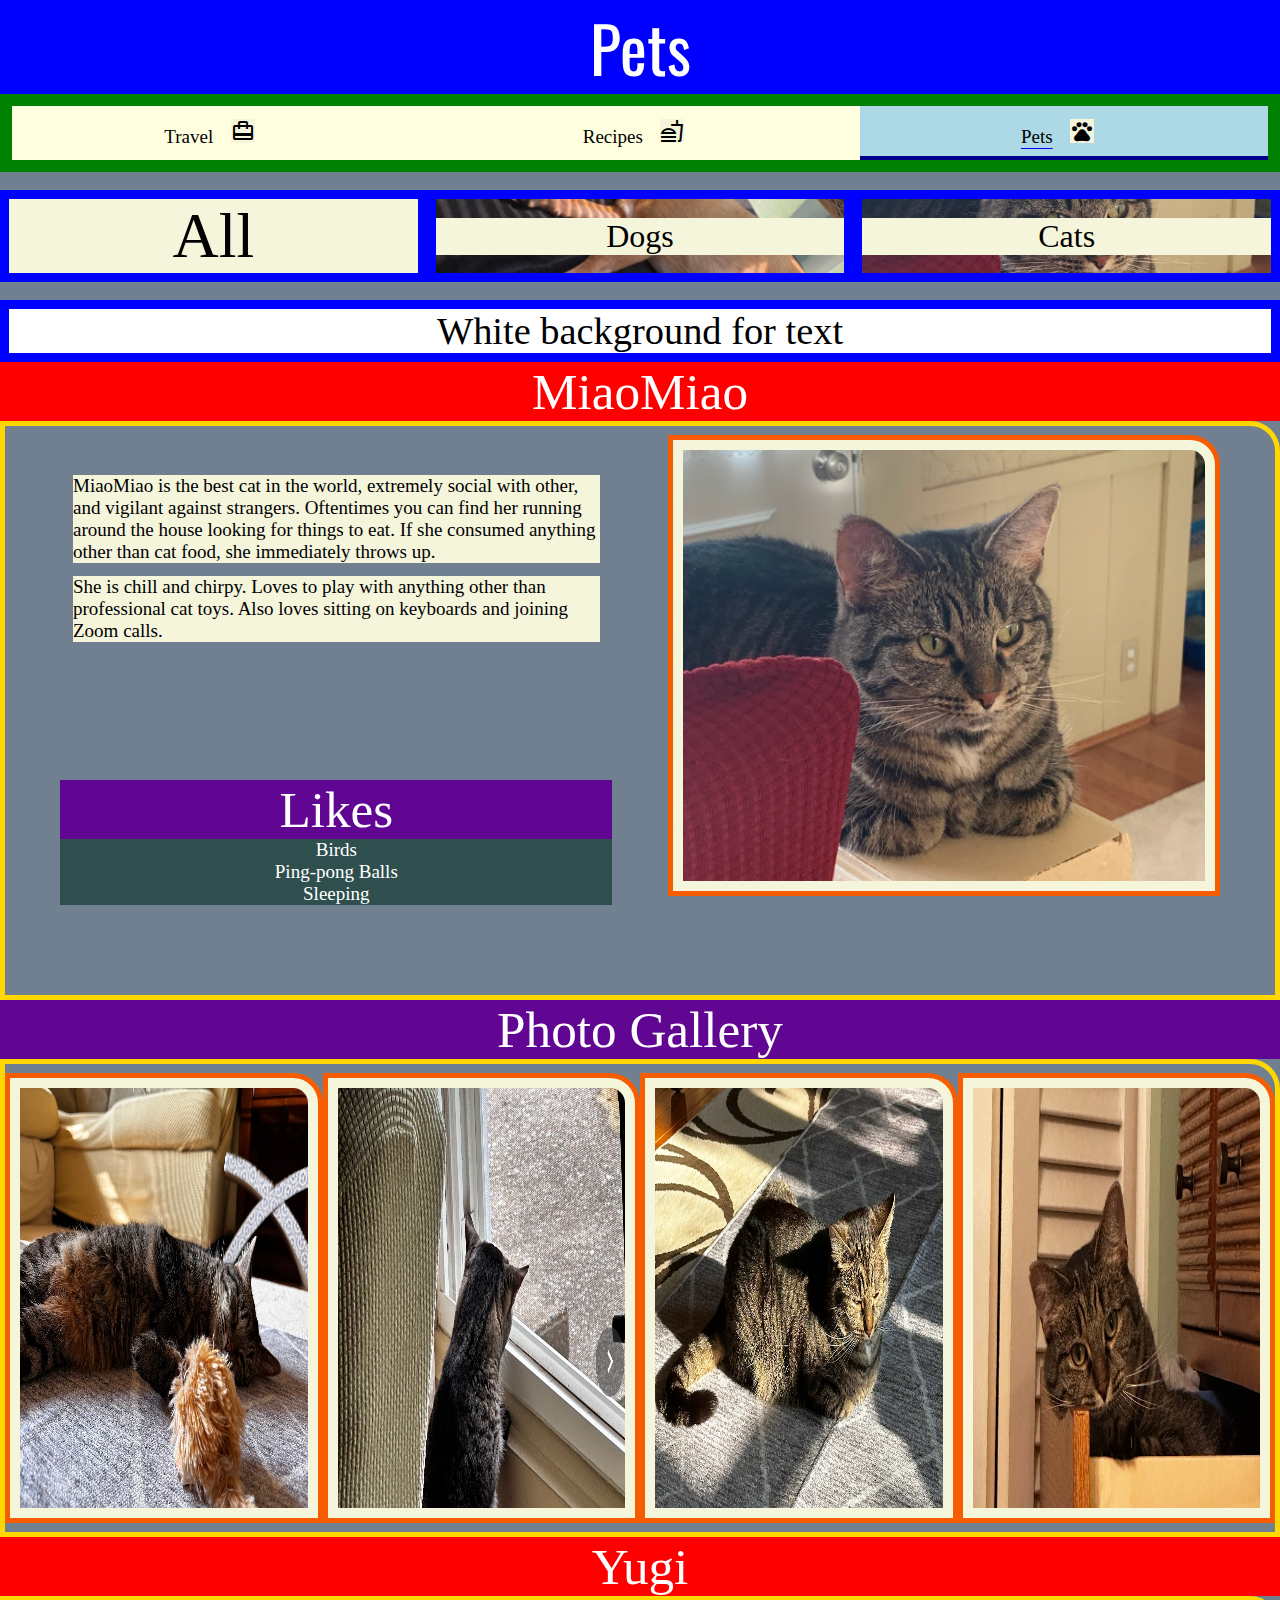
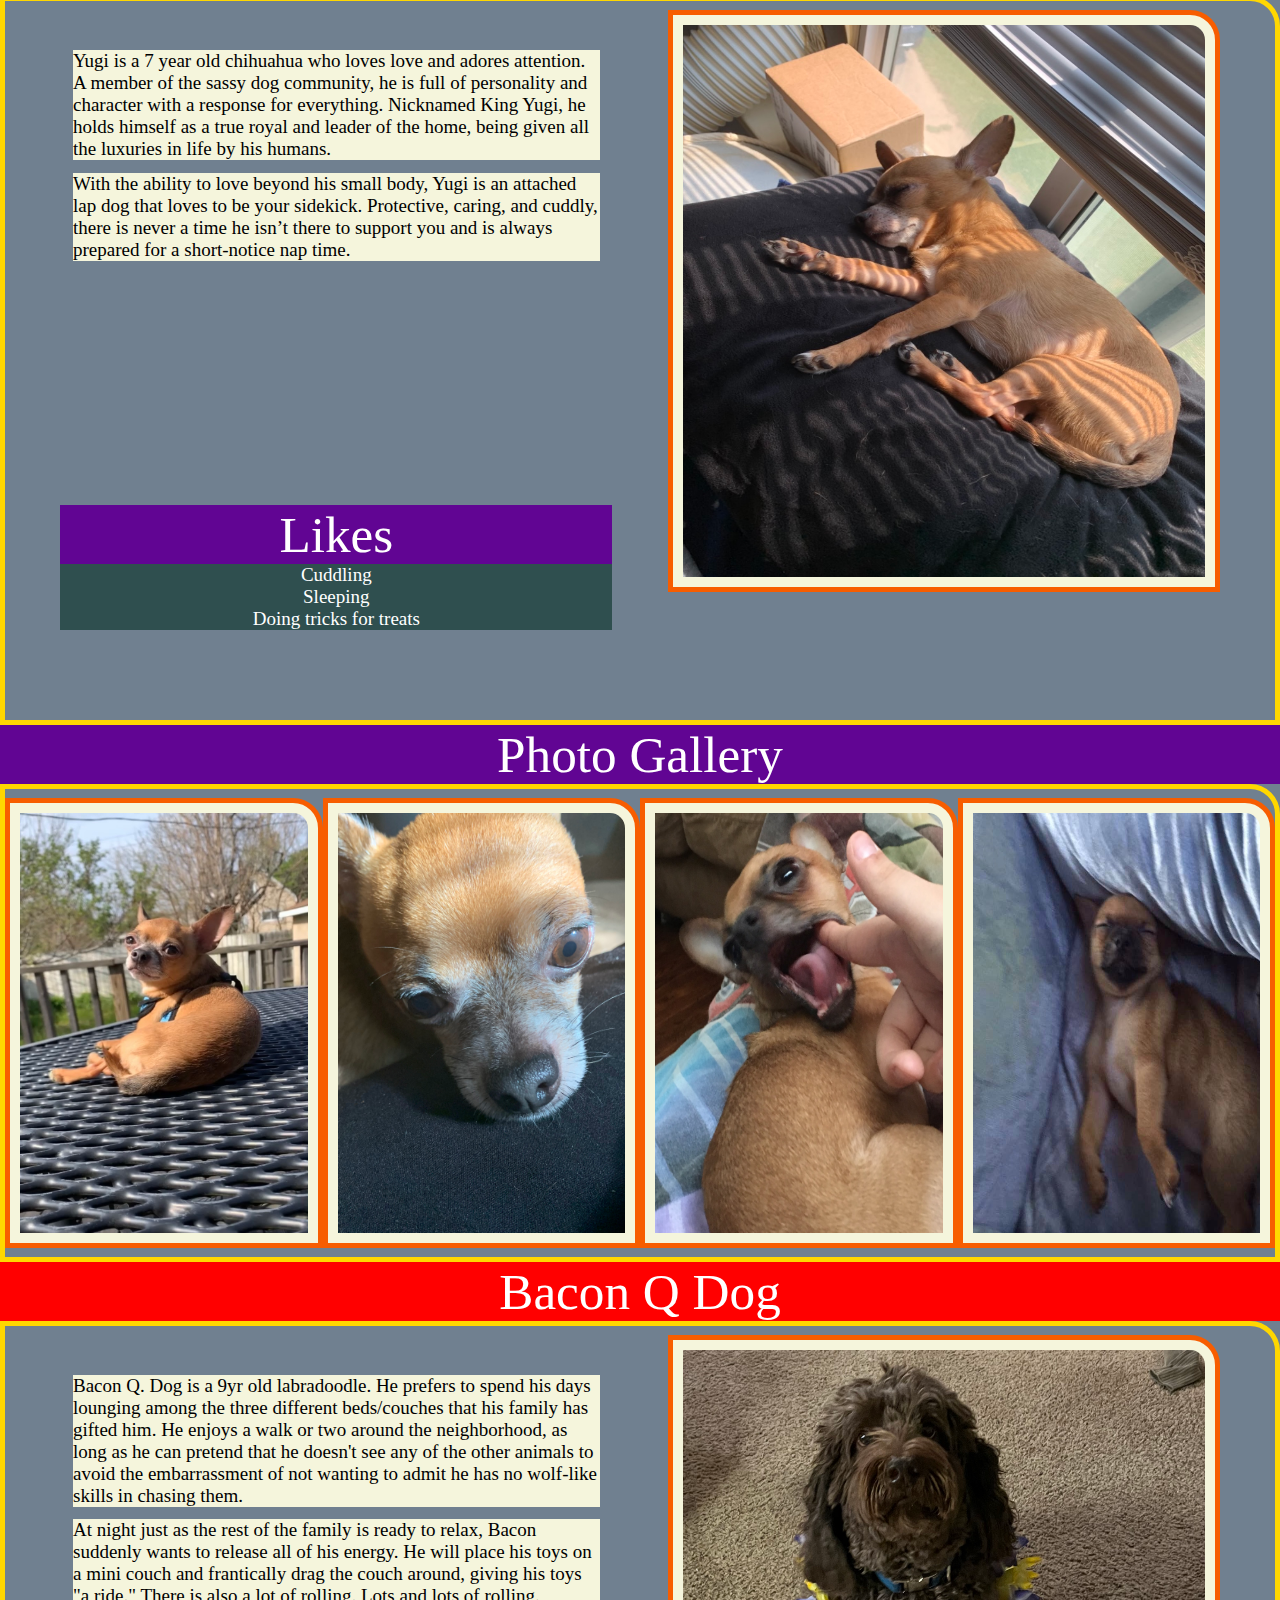
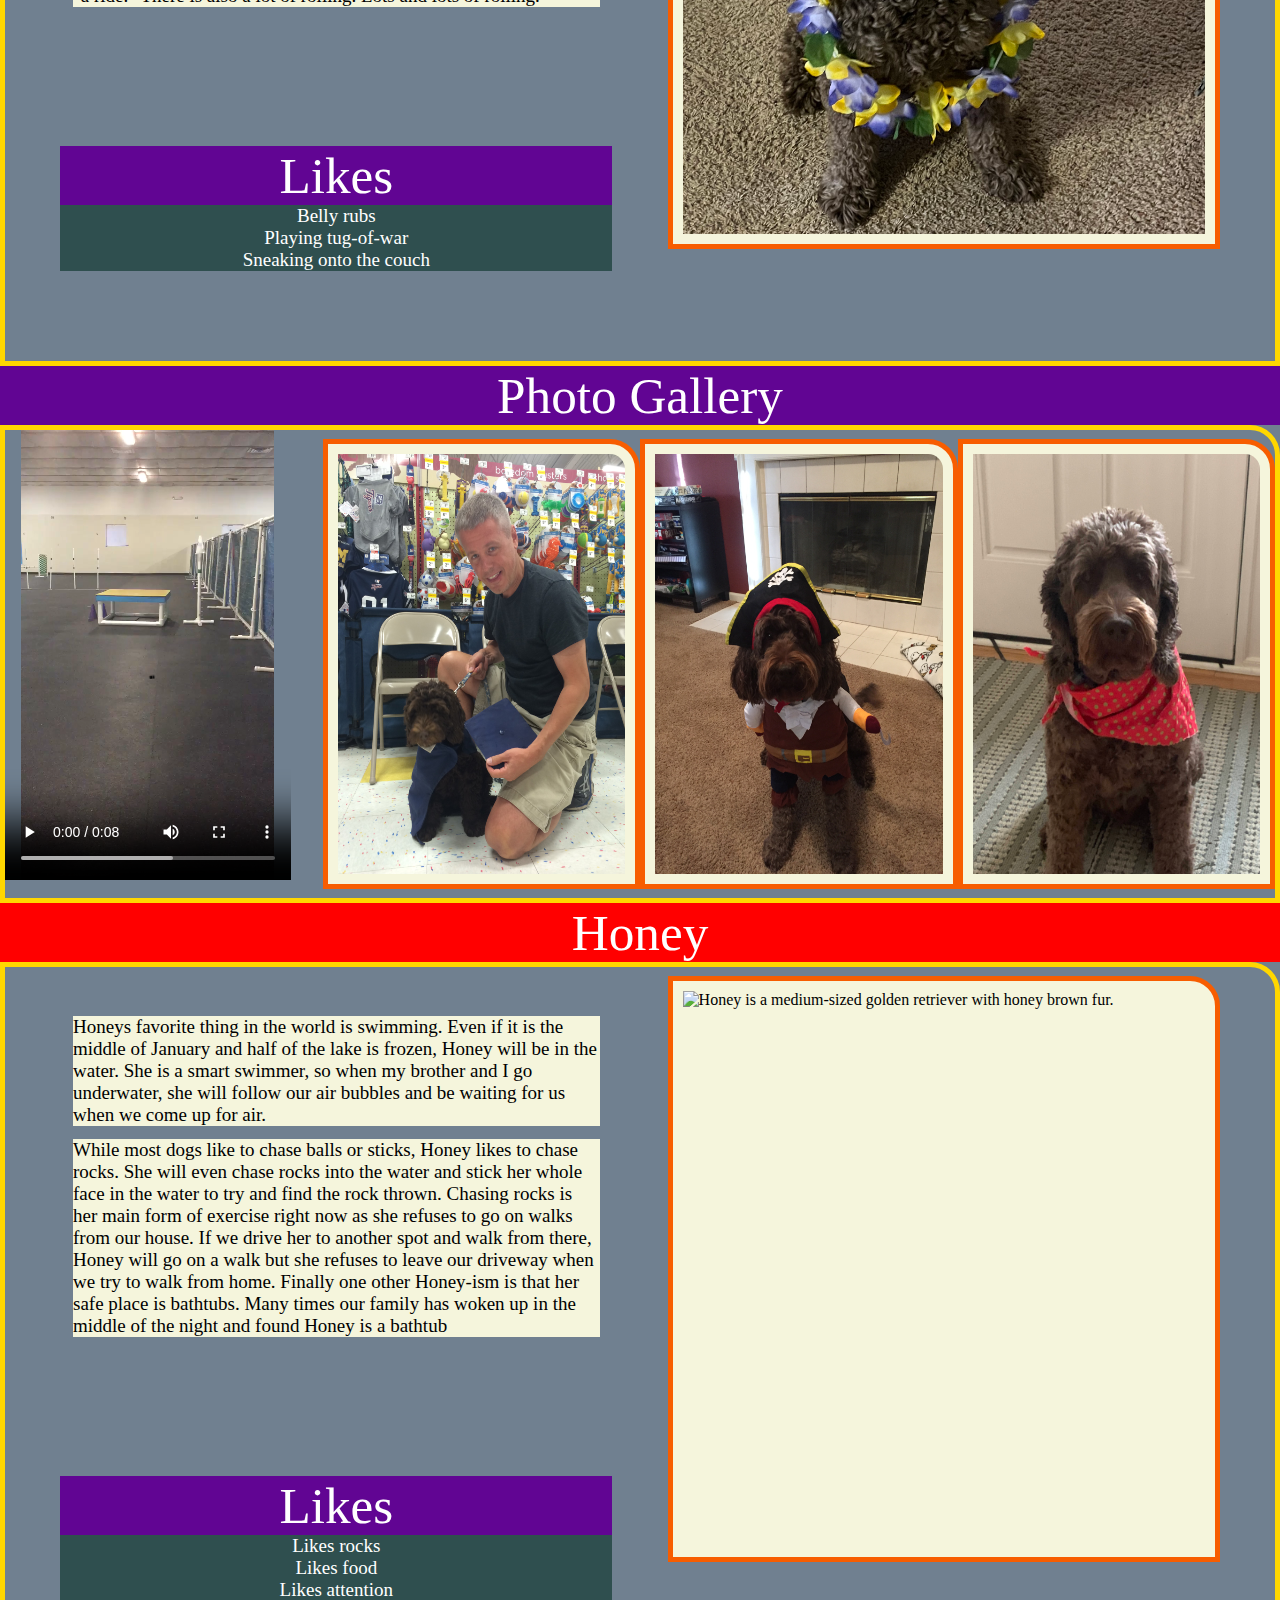
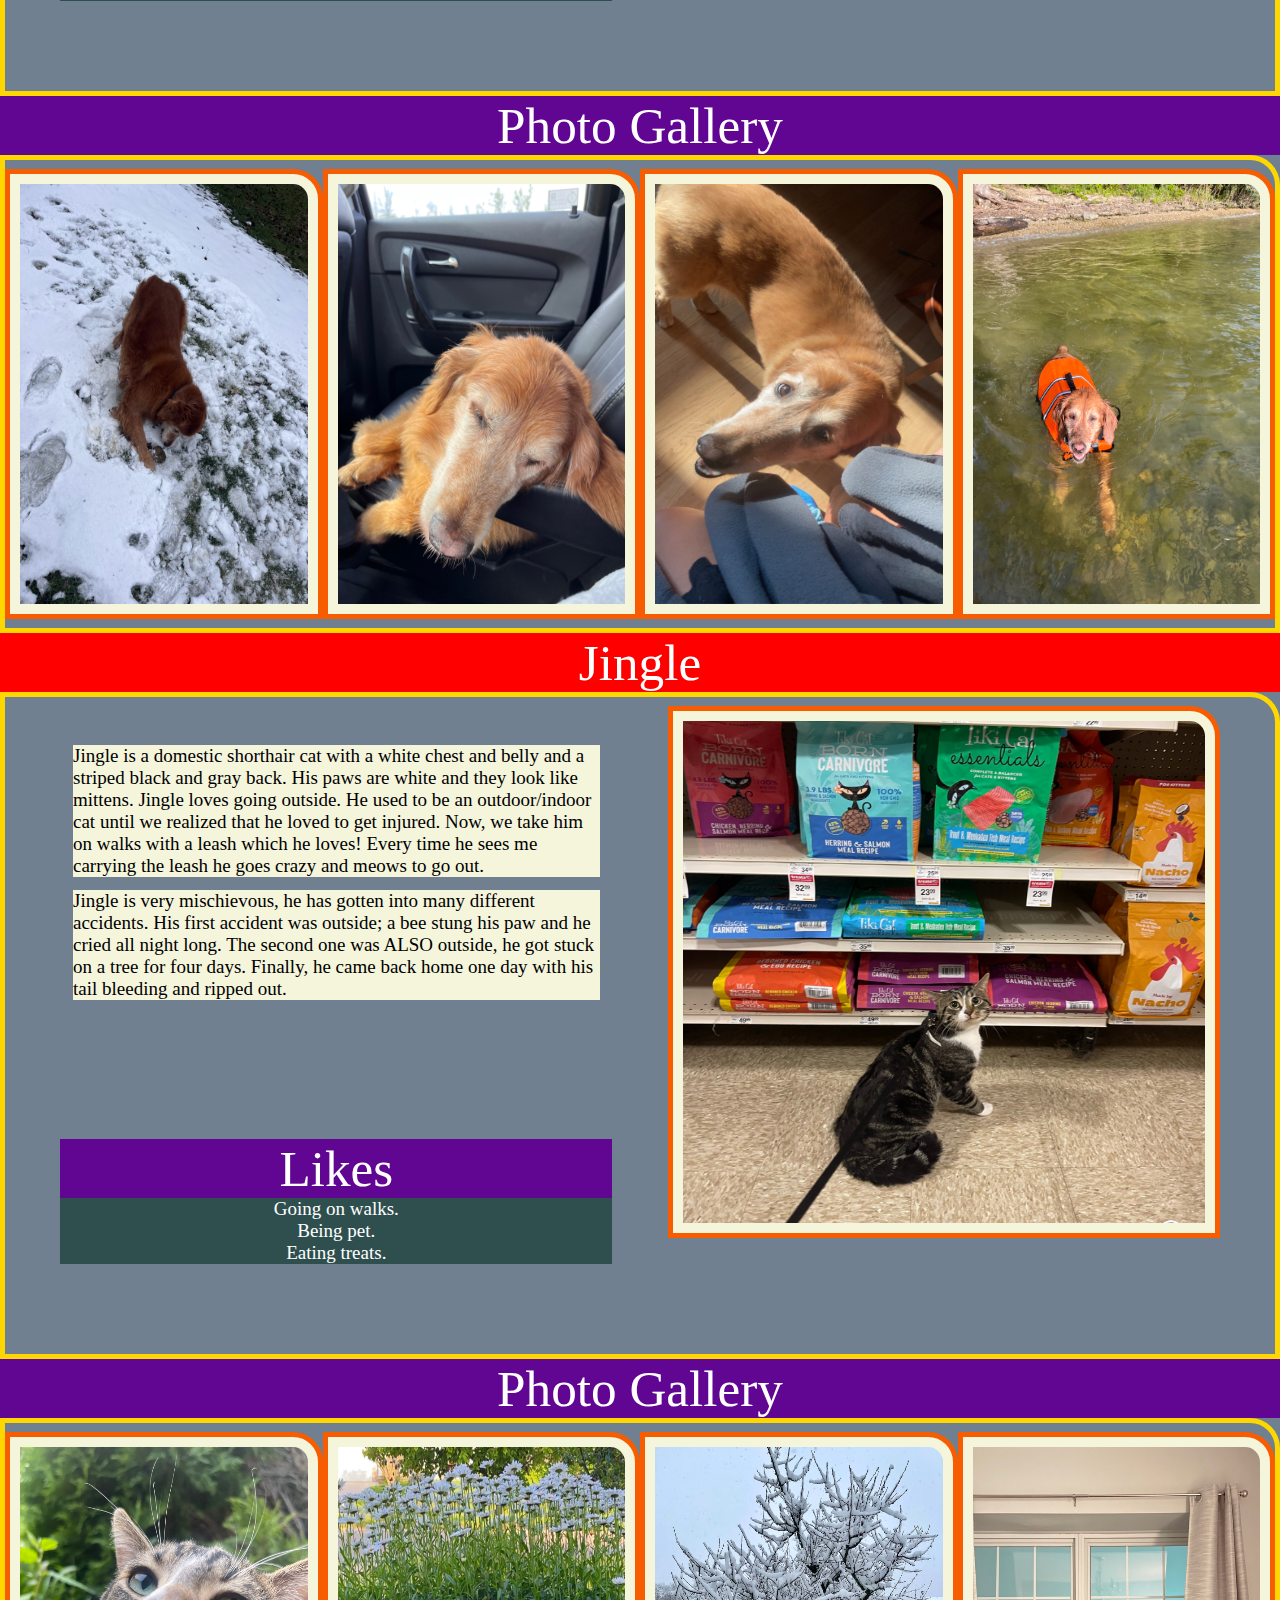
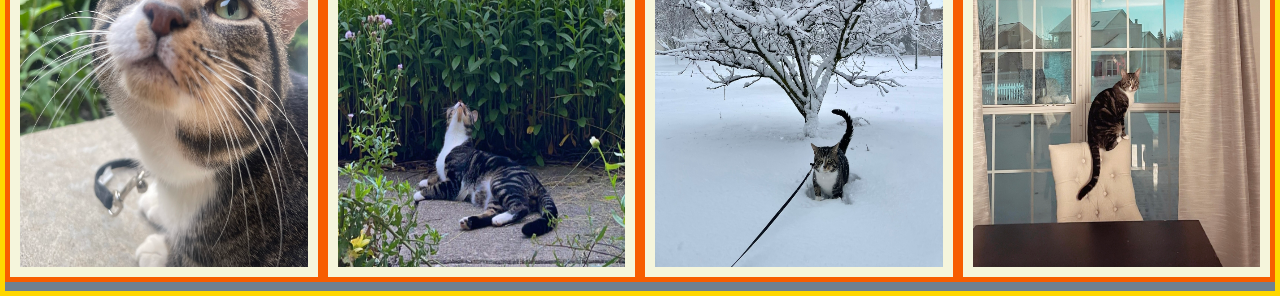
==== commit 0a3e2179: "Add files via upload" ====
--- a/pets.html
+++ b/pets.html
@@ -22,27 +22,28 @@
     <a href="#main" id ="mainContent">Skip to Main Content</a>
     <nav>
         <ul>
-            <li><a href="index.html">Travel
+            <li><a href="index.html">Travel</a>
                 <span class="material-symbols-outlined">
                     card_travel
-                    </span></a></li>
-            <li><a href="recipes.html">Recipes
+                    </span>
+                </li>
+            <li><a href="recipes.html">Recipes </a>
                 <span class="material-symbols-outlined">
                     fastfood
                     </span>
-            </a></li>
-            <li class="current"><a class = "current_a" href="pets.html">Pets
+            </li>
+            <li class="current"><a class = "current_a" href="pets.html">Pets</a>
                 <span class="material-symbols-outlined">
                     pets
                     </span>
-            </a></li>
+            </li>
         </ul>
 
     </nav>
     <div class="buttons_2">
         <button class="button" onclick = "renderAll_pets()">All </button>
-        <button class="button" onclick = "dogs()"> Dogs </button>
-        <button class="button" onclick = "cats()">Cats </button>
+        <button class="button_dog" onclick = "dogs()"><div class="text">Dogs</div>  </button>
+        <button class="button_cat" onclick = "cats()"><div class="text">Cats</div>  </button> </button>
         </div>
     <div class="buttons_2">
         <button class="big_button" onclick = "increase_font_size()">White background for text </button>
--- a/css/style.css
+++ b/css/style.css
@@ -199,7 +199,7 @@
     background-color: darkslategray;  
 }
 nav ul{
-    border: solid 5vh green;
+    border: solid 1vw green;
     columns: 3;
 }
 nav li{
@@ -216,13 +216,13 @@
     background: lightyellow;
 }
 .current{
-    border-bottom: solid 1vh darkblue;
+    border-bottom: solid 0.5vh darkblue;
     background: lightblue;
 }
 .current_a{
     text-decoration: underline;
     text-decoration-color: #0000ff;
-    text-decoration-thickness: 0.5vh;
+    text-decoration-thickness: 0.1vh;
     text-underline-offset: 0.5vh;
     animation: underline_hidden 0.5s;
 }
@@ -334,6 +334,80 @@
     border: 1vh blue solid;
     background-color: beige;
 }
+.button_america{
+    text-align: center;
+    border: 1vh blue solid;
+    background-color: beige;
+    background-image:  url(/images/templo_mayor.jpg);
+    background-position: center;
+    background-size: cover;
+    background-repeat: no-repeat;
+}
+.text{
+
+    background-size: contain;
+    background-color: beige;
+    font-size: 50%;
+}
+.button_asia{
+    text-align: center;
+    border: 1vh blue solid;
+    background-color: beige;
+    background-image: url(/images/qinhuai.JPG);
+    background-position: center;
+    background-size: cover;
+    background-repeat: no-repeat;
+}
+.button_europe{
+    text-align: center;
+    border: 1vh blue solid;
+    background-color: beige;
+    background-image: url(/images/Barcelona_Beach.jpg);
+    background-position: center;
+    background-size: cover;
+    background-repeat: no-repeat;
+}
+.button_america_recipe{
+    text-align: center;
+    border: 1vh blue solid;
+    background-color: beige;
+    background-image:  url(/images/enchiladas_verde_de_pollo.jpg);
+    background-position: center;
+    background-size: cover;
+    background-repeat: no-repeat;
+}
+.button_asia_recipe{
+    text-align: center;
+    border: 1vh blue solid;
+    background-color: beige;
+    background-image:  url(/images/tomato-egg-main-image.jpeg);
+    background-position: center;
+    background-size: cover;
+    background-repeat: no-repeat;
+}
+.button_europe_recipe{
+    text-align: center;
+    border: 1vh blue solid;
+    background-color: beige;
+}
+.button_cat{
+    text-align: center;
+    border: 1vh blue solid;
+    background-color: beige;
+    background-image:  url(/images/MiaoMiao.png);
+    background-position: center;
+    background-size: cover;
+    background-repeat: no-repeat;
+}
+.button_dog{
+    text-align: center;
+    border: 1vh blue solid;
+    background-color: beige;
+    background-image:  url(/images/yugi_sleepa.jpg);
+    background-position: center;
+    background-size: cover;
+    background-repeat: no-repeat;
+}
 .big_button{
     text-align: center;
     font-size: 3vw;
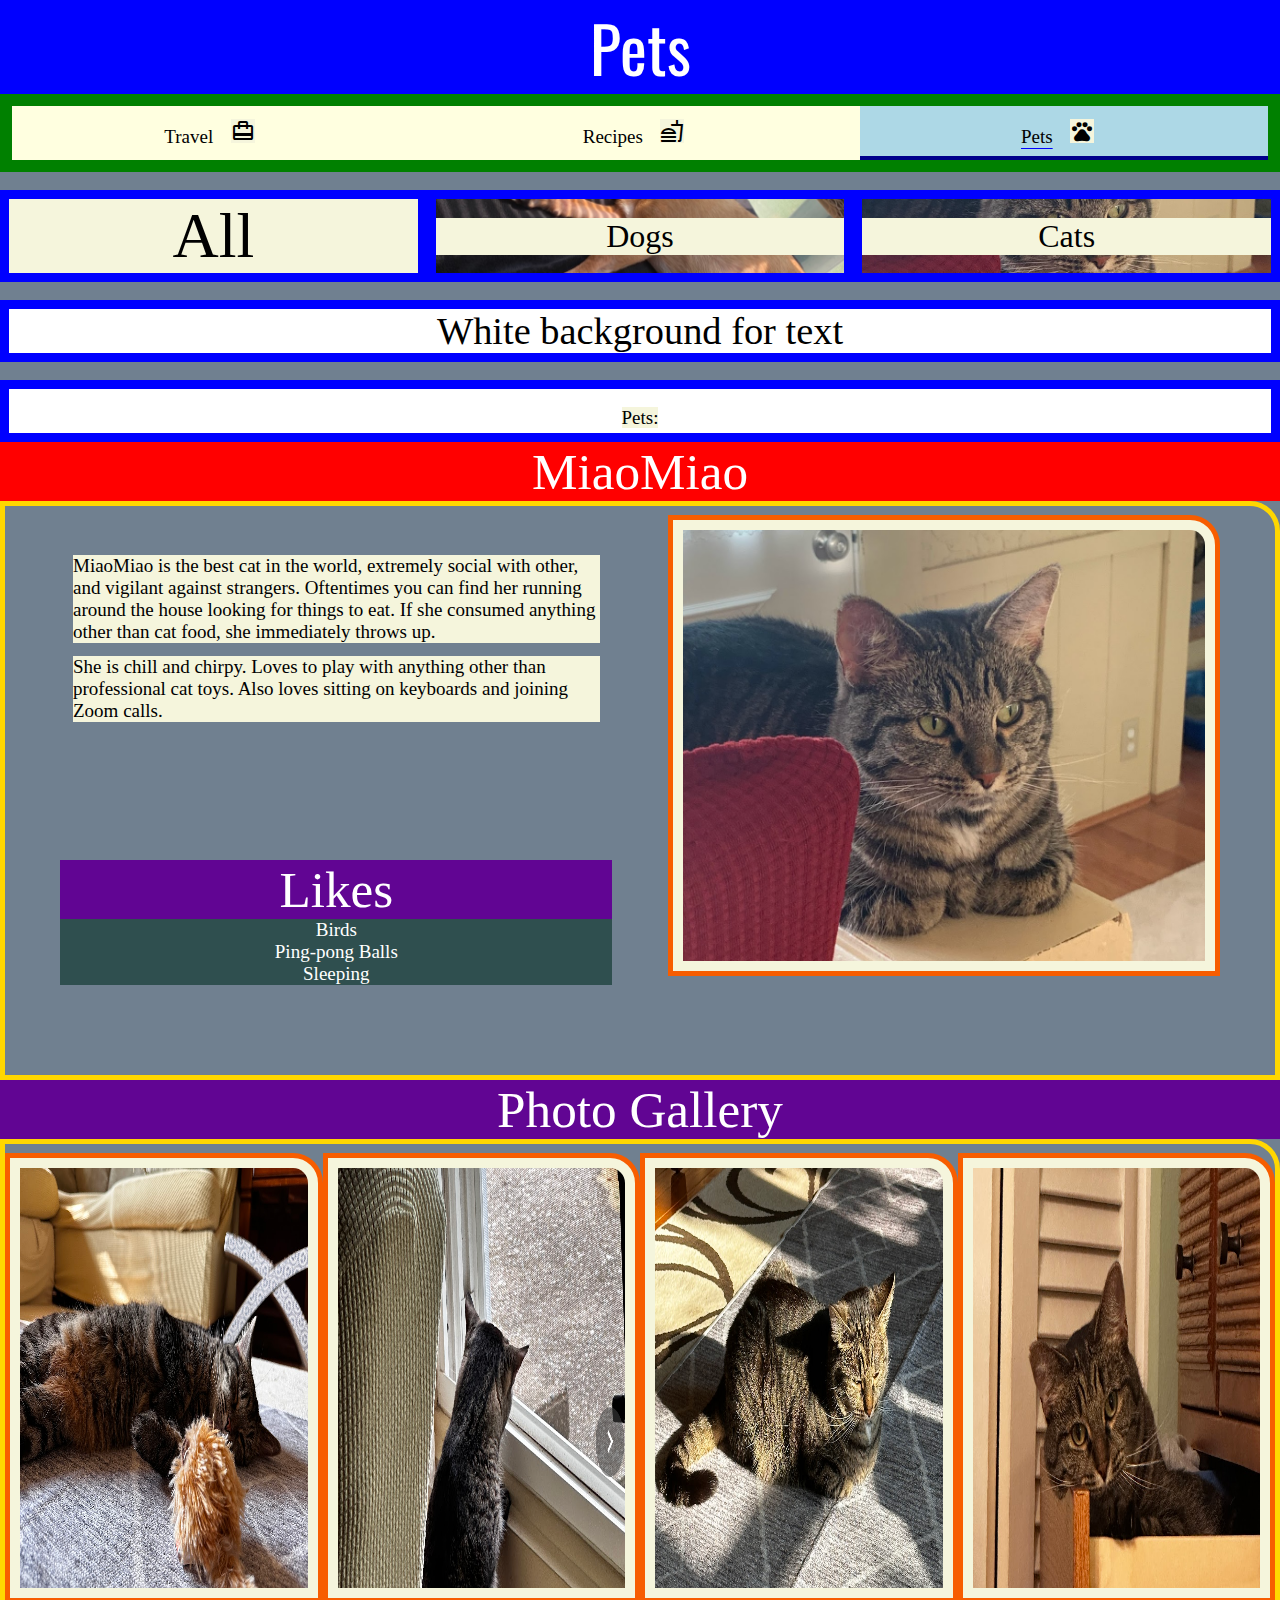
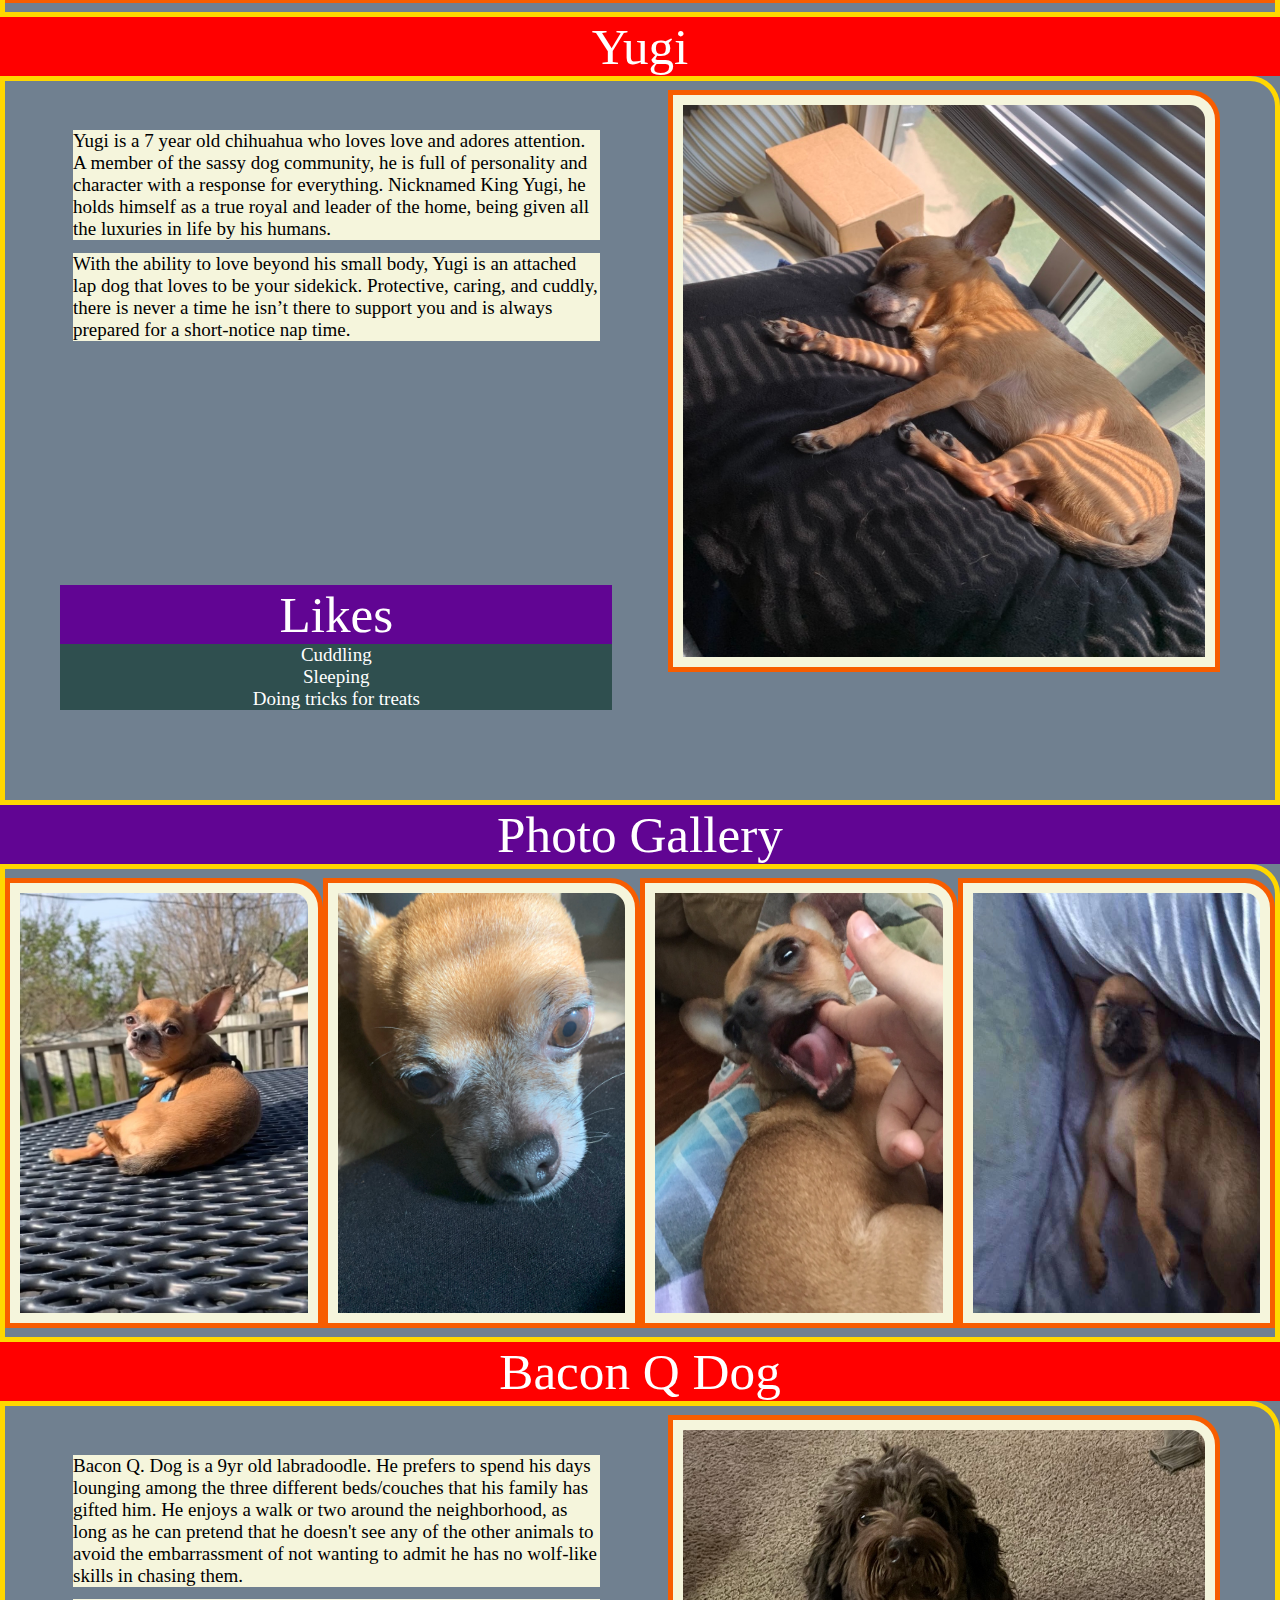
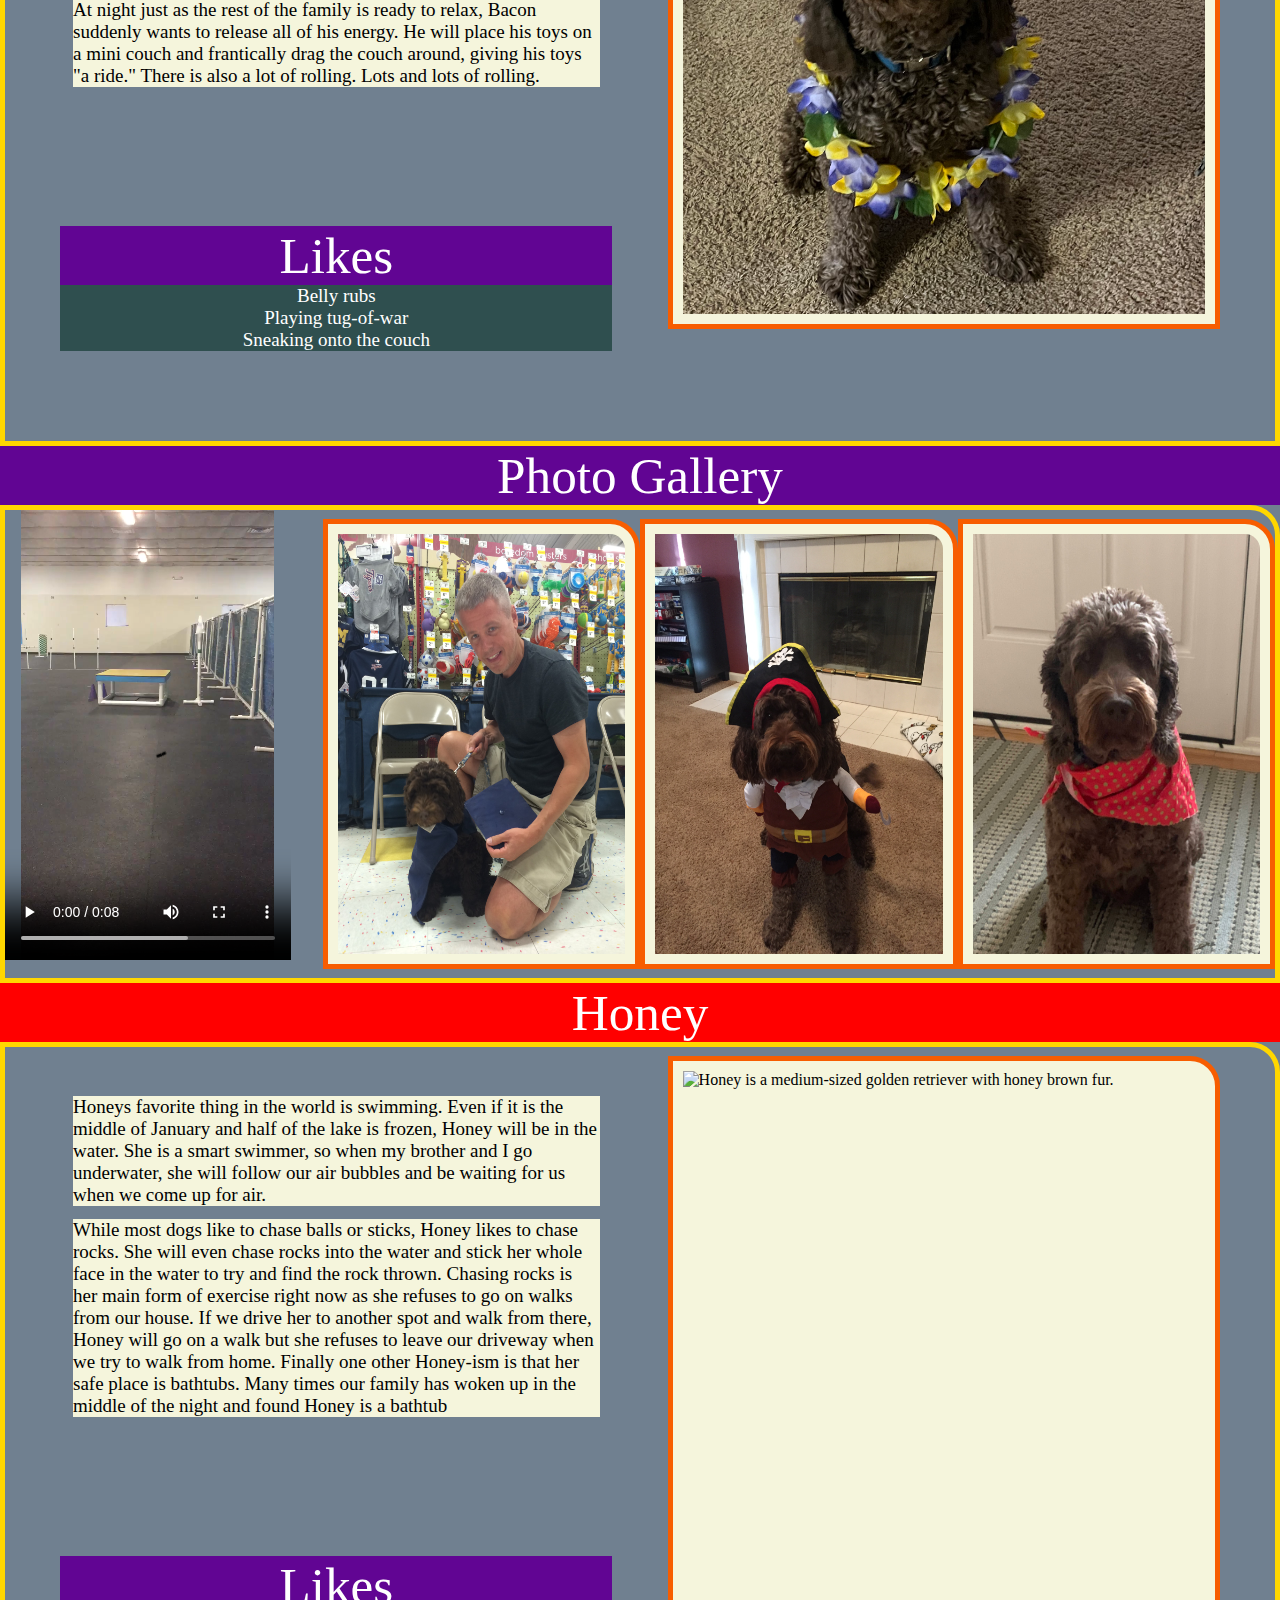
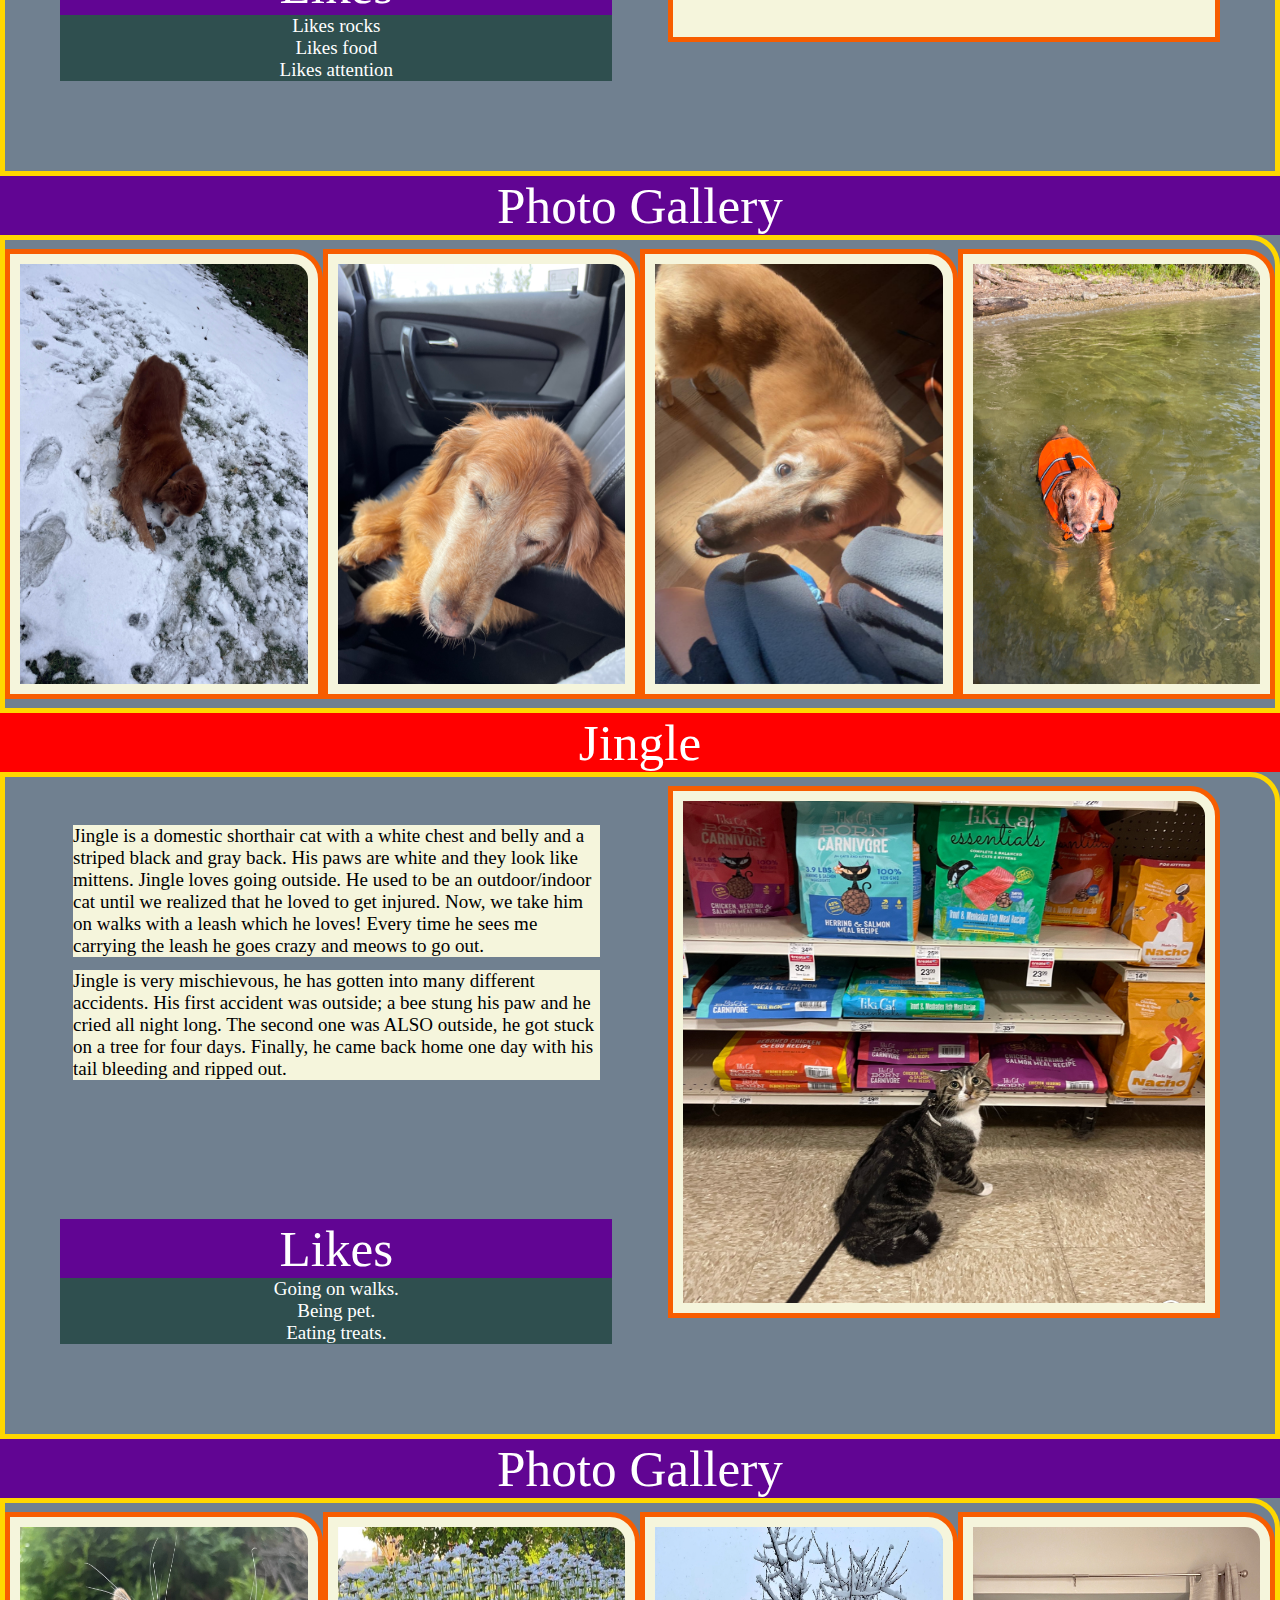
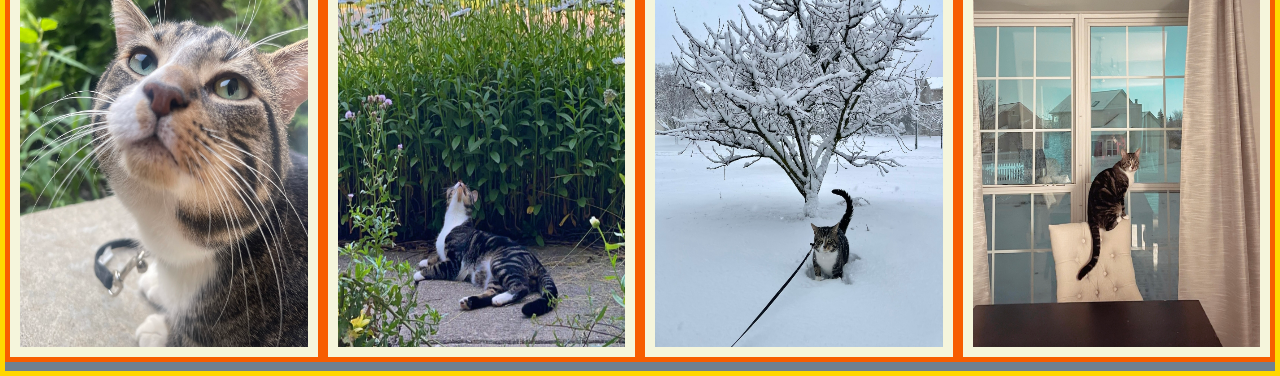
==== commit 4c9f9632: "Add files via upload" ====
--- a/pets.html
+++ b/pets.html
@@ -48,6 +48,12 @@
     <div class="buttons_2">
         <button class="big_button" onclick = "increase_font_size()">White background for text </button>
     </div>
+    <div>
+        <div class="buttons_2">
+        <button class="big_button_2" onclick= "things_change()">
+        <span id = "things"> text</span>
+        </div>
+    </div>
     <main id ="main">
         <div class="cat">
             <h2 class="recipes_h2">MiaoMiao</h2>
@@ -228,5 +234,6 @@
 <script src="js/jsTablet.js"></script>
 <script>
     renderAll_pets()
+    things_default()
 </script>
 </html>--- a/css/style.css
+++ b/css/style.css
@@ -338,7 +338,7 @@
     text-align: center;
     border: 1vh blue solid;
     background-color: beige;
-    background-image:  url(/images/templo_mayor.jpg);
+    background-image:  url(../images/templo_mayor.jpg);
     background-position: center;
     background-size: cover;
     background-repeat: no-repeat;
@@ -353,7 +353,7 @@
     text-align: center;
     border: 1vh blue solid;
     background-color: beige;
-    background-image: url(/images/qinhuai.JPG);
+    background-image: url(../images/qinhuai.JPG);
     background-position: center;
     background-size: cover;
     background-repeat: no-repeat;
@@ -362,7 +362,7 @@
     text-align: center;
     border: 1vh blue solid;
     background-color: beige;
-    background-image: url(/images/Barcelona_Beach.jpg);
+    background-image: url(../images/Barcelona_Beach.jpg);
     background-position: center;
     background-size: cover;
     background-repeat: no-repeat;
@@ -371,7 +371,7 @@
     text-align: center;
     border: 1vh blue solid;
     background-color: beige;
-    background-image:  url(/images/enchiladas_verde_de_pollo.jpg);
+    background-image:  url(../images/enchiladas_verde_de_pollo.jpg);
     background-position: center;
     background-size: cover;
     background-repeat: no-repeat;
@@ -380,7 +380,7 @@
     text-align: center;
     border: 1vh blue solid;
     background-color: beige;
-    background-image:  url(/images/tomato-egg-main-image.jpeg);
+    background-image:  url(../images/tomato-egg-main-image.jpeg);
     background-position: center;
     background-size: cover;
     background-repeat: no-repeat;
@@ -394,7 +394,7 @@
     text-align: center;
     border: 1vh blue solid;
     background-color: beige;
-    background-image:  url(/images/MiaoMiao.png);
+    background-image:  url(../images/MiaoMiao.png);
     background-position: center;
     background-size: cover;
     background-repeat: no-repeat;
@@ -403,7 +403,7 @@
     text-align: center;
     border: 1vh blue solid;
     background-color: beige;
-    background-image:  url(/images/yugi_sleepa.jpg);
+    background-image:  url(../images/yugi_sleepa.jpg);
     background-position: center;
     background-size: cover;
     background-repeat: no-repeat;
@@ -415,6 +415,13 @@
     border: 1vh blue solid;
     background-color: white;
     animation: show_change 1s;
+}
+.big_button_2{
+    text-align: center;
+    font-size: 3vw;
+    grid-area: 1/ 1 /1/4;
+    border: 1vh blue solid;
+    background-color: white;
 }
 /* Tablet view */
 @media  screen and (min-width: 600px) {
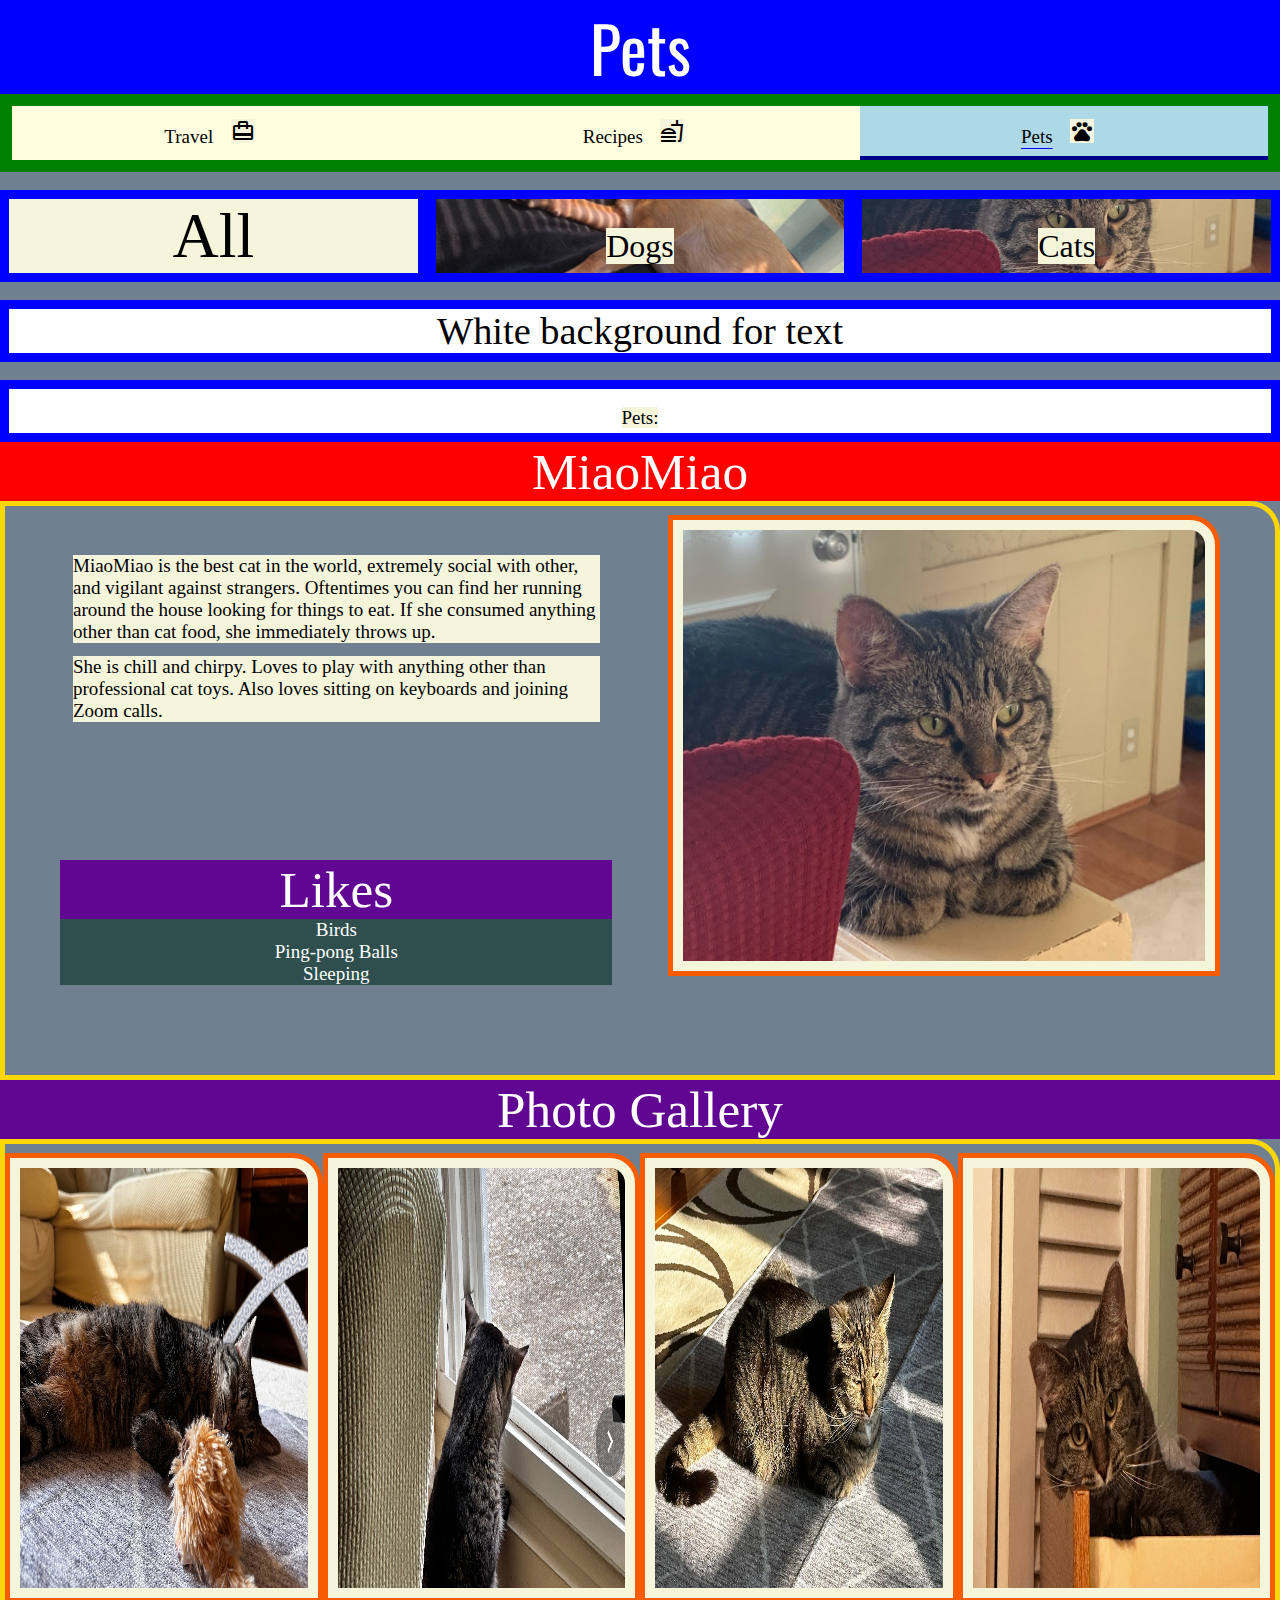
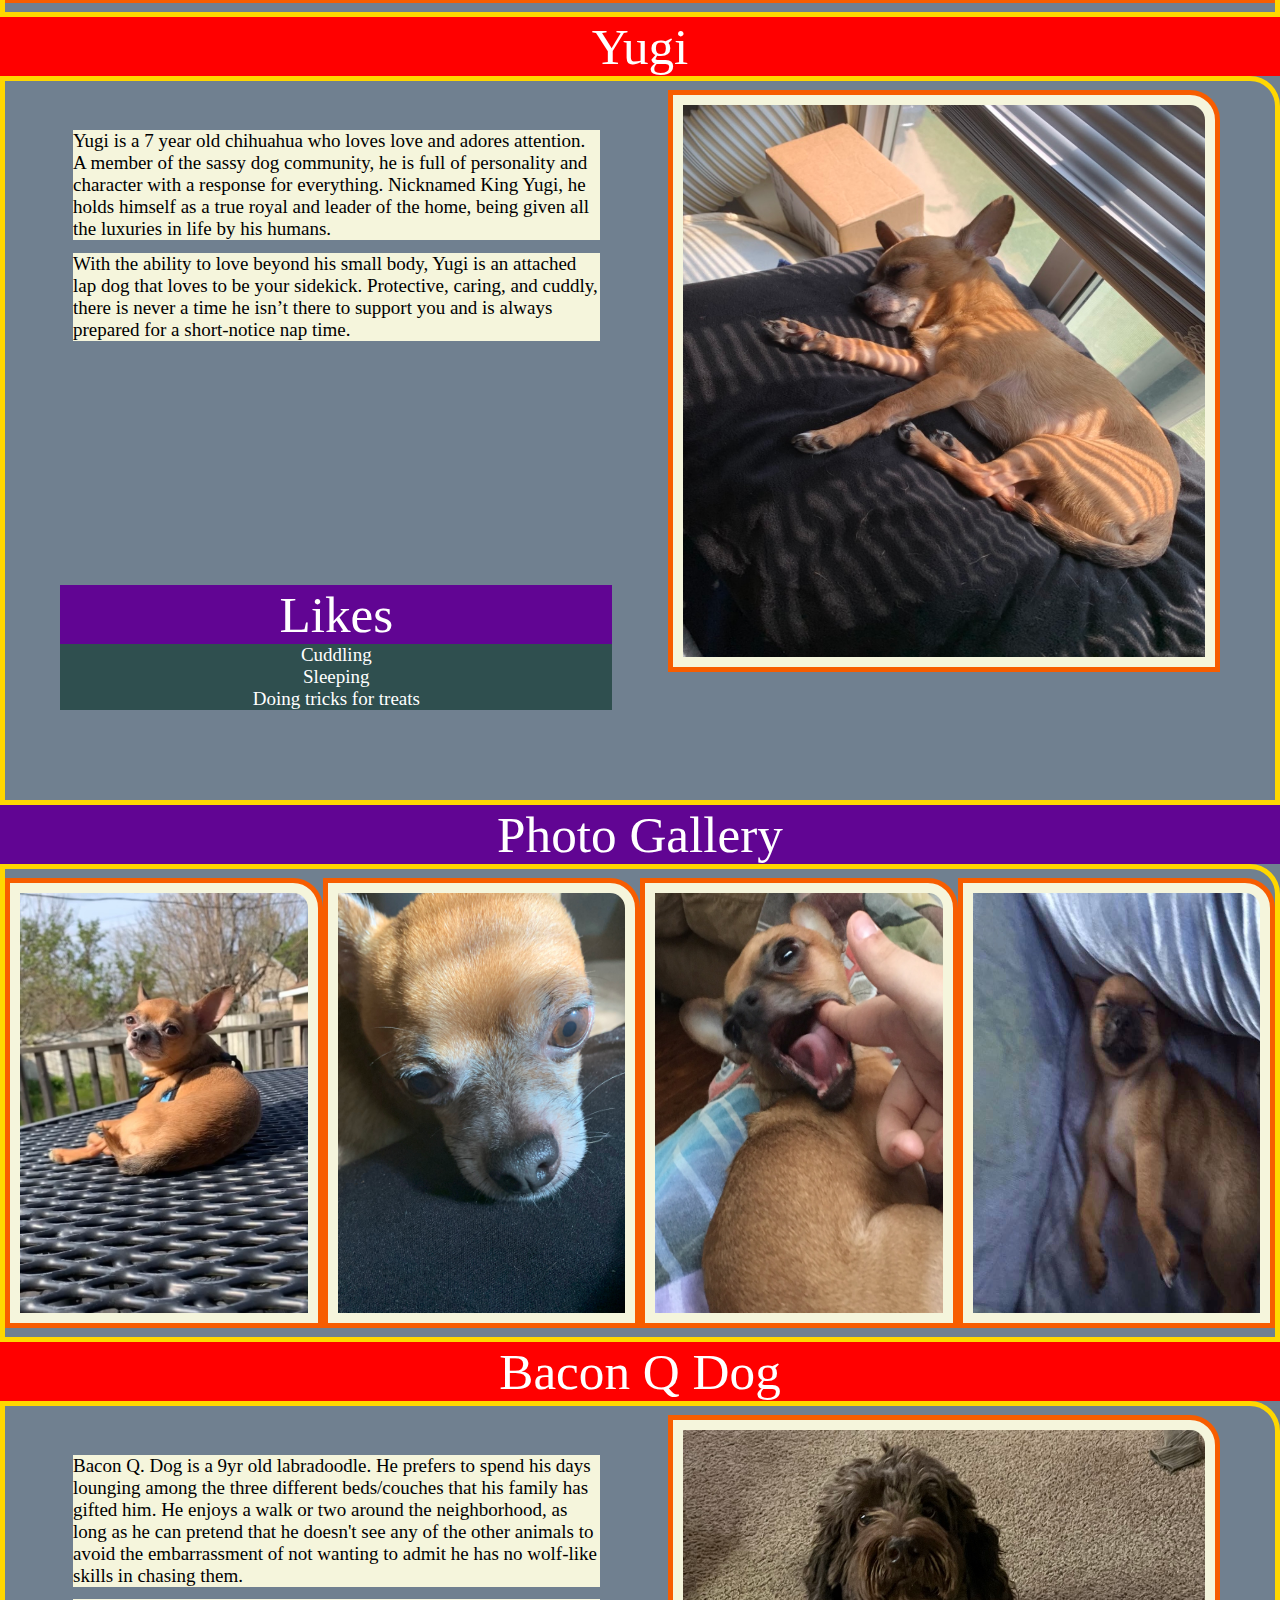
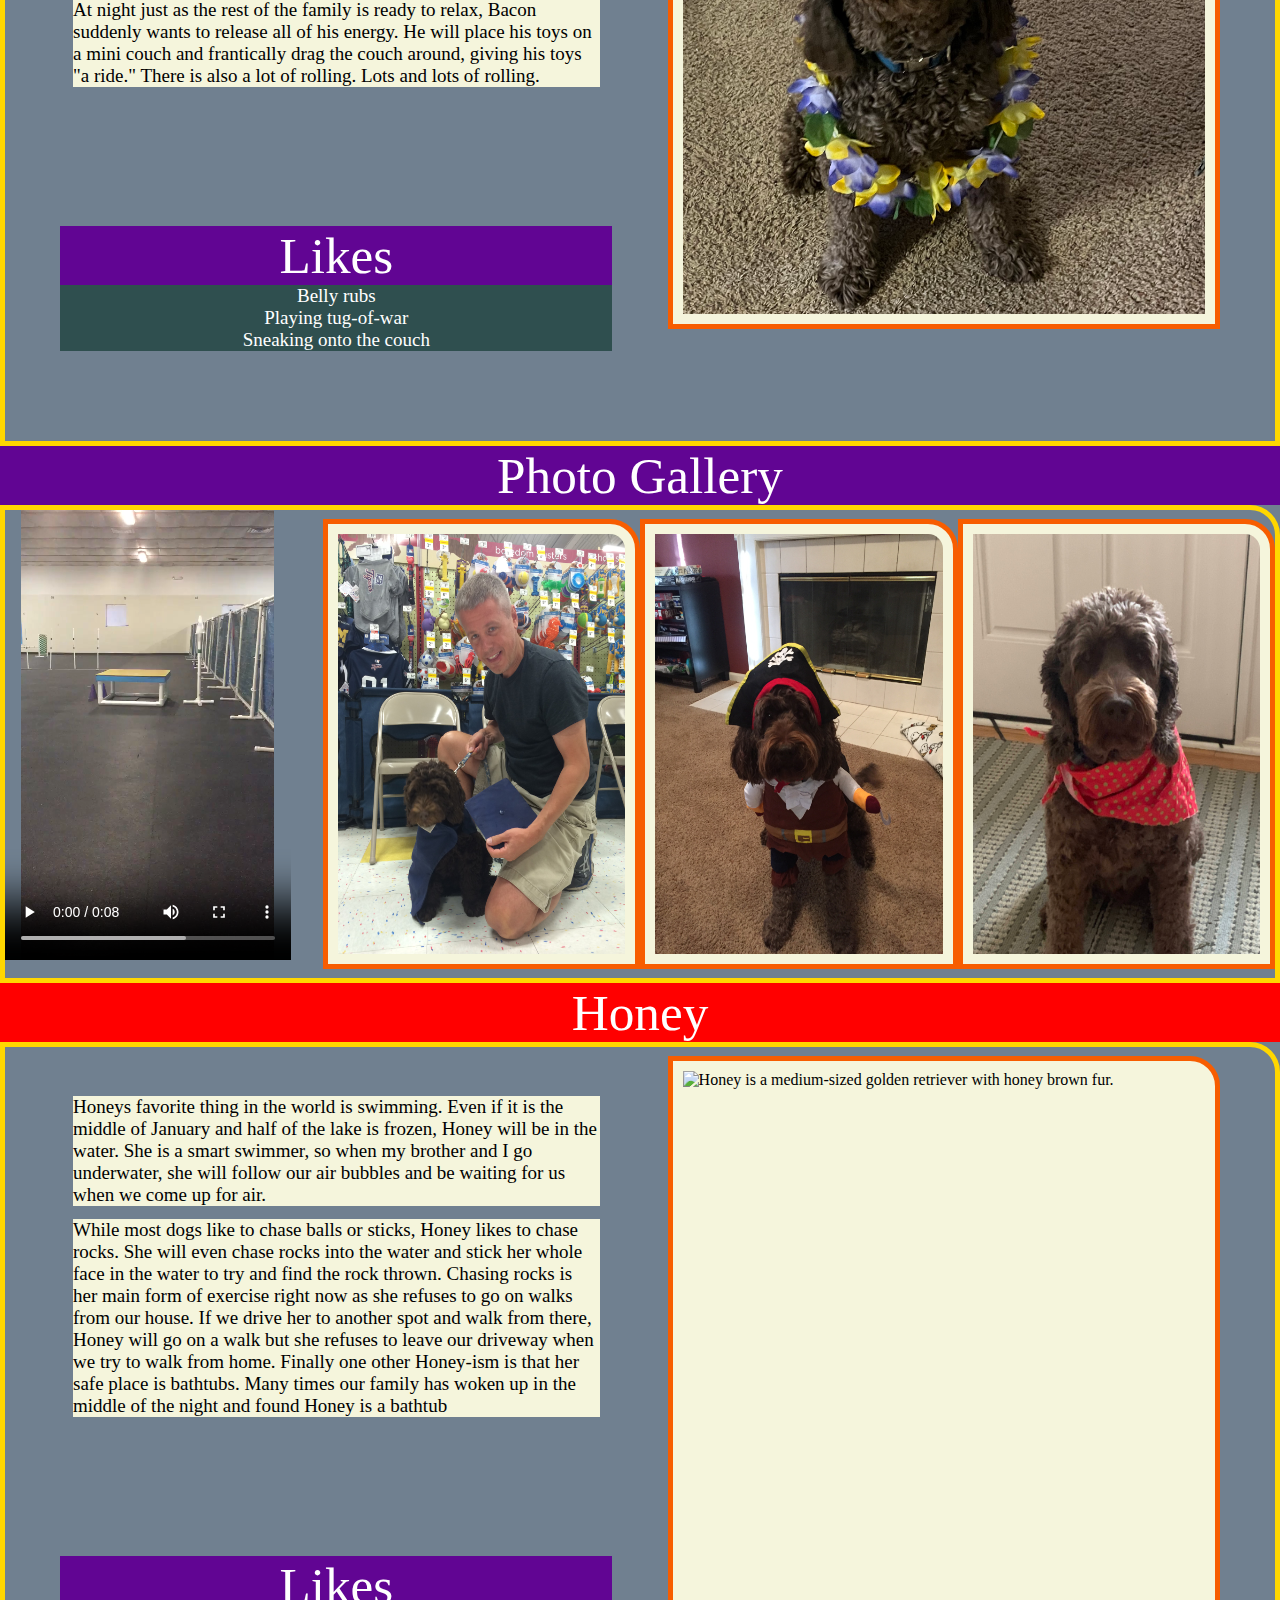
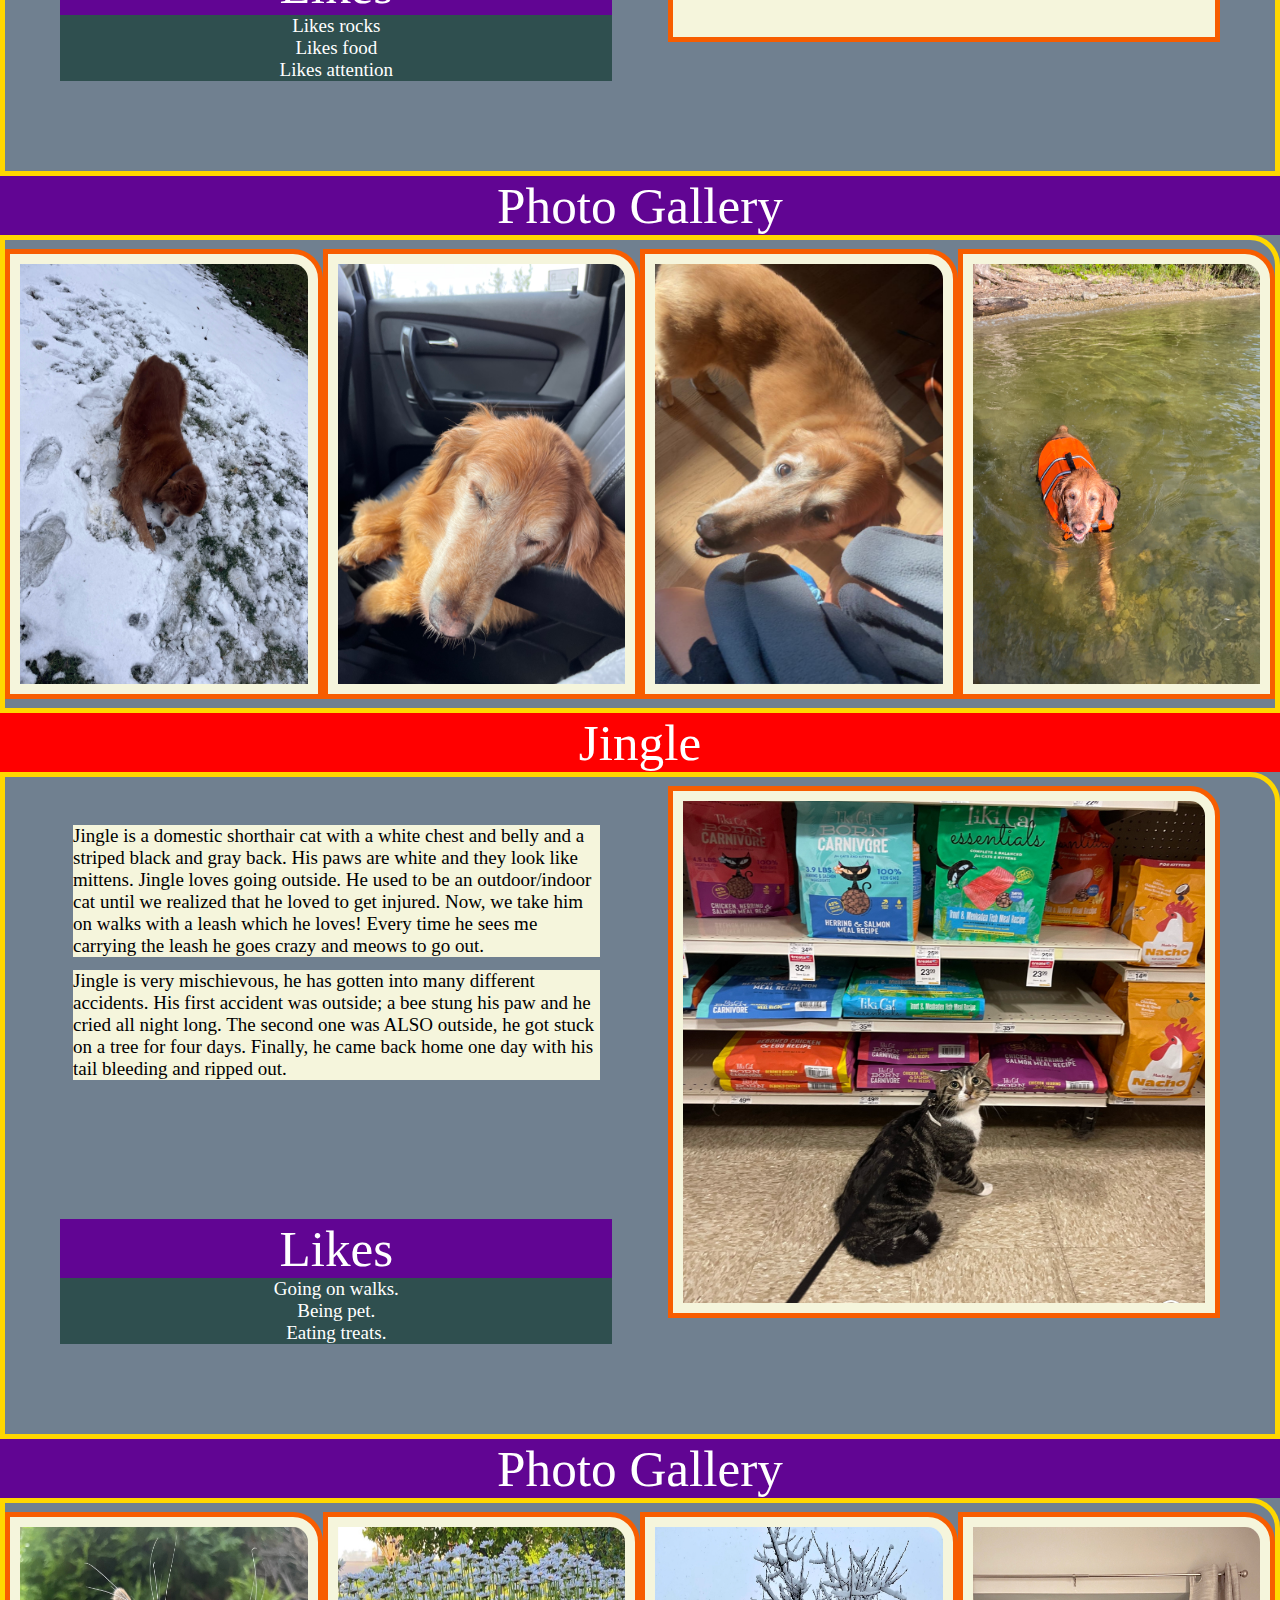
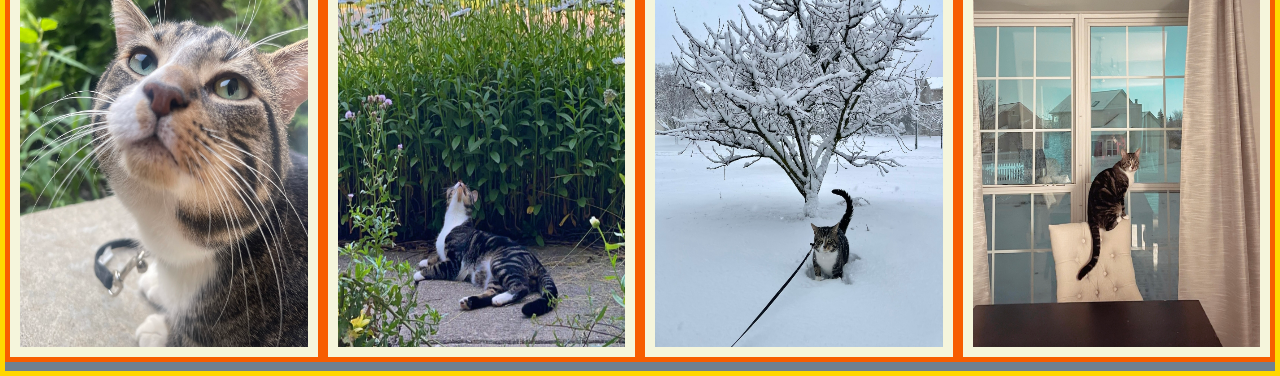
==== commit 33dace7b: "Add files via upload" ====
--- a/pets.html
+++ b/pets.html
@@ -42,8 +42,8 @@
     </nav>
     <div class="buttons_2">
         <button class="button" onclick = "renderAll_pets()">All </button>
-        <button class="button_dog" onclick = "dogs()"><div class="text">Dogs</div>  </button>
-        <button class="button_cat" onclick = "cats()"><div class="text">Cats</div>  </button> </button>
+        <button class="button_dog" onclick = "dogs()"><span class="text">Dogs</span>  </button>
+        <button class="button_cat" onclick = "cats()"><span class="text">Cats</span>  </button> 
         </div>
     <div class="buttons_2">
         <button class="big_button" onclick = "increase_font_size()">White background for text </button>
--- a/css/style.css
+++ b/css/style.css
@@ -258,7 +258,7 @@
         background-color: beige;}
     40% {font-size: 1vw;
         background-color: beige}
-    60% {ffont-size: 1.5vw;
+    60% {font-size: 1.5vw;
         background-color: beige}
     80% {font-size: 1.75vw;
         background-color: beige}
@@ -540,7 +540,6 @@
     .pets{
         display: grid;
         grid-template-columns: 1fr 0.5fr 0.1fr 0.5fr 1fr;
-        grid-gap: 0.25fr;
         grid-template-rows: 1fr 1fr 1fr;
         border: solid 5px gold;
         border-top-right-radius: 30px;
@@ -691,7 +690,6 @@
         display: grid;
         grid-template-columns: 1fr 1fr 1fr 1fr;
         grid-template-rows: 1fr;
-        grid-gap: 0.1fr;
         border: solid 5px gold;
         border-top-right-radius: 30px;
     }
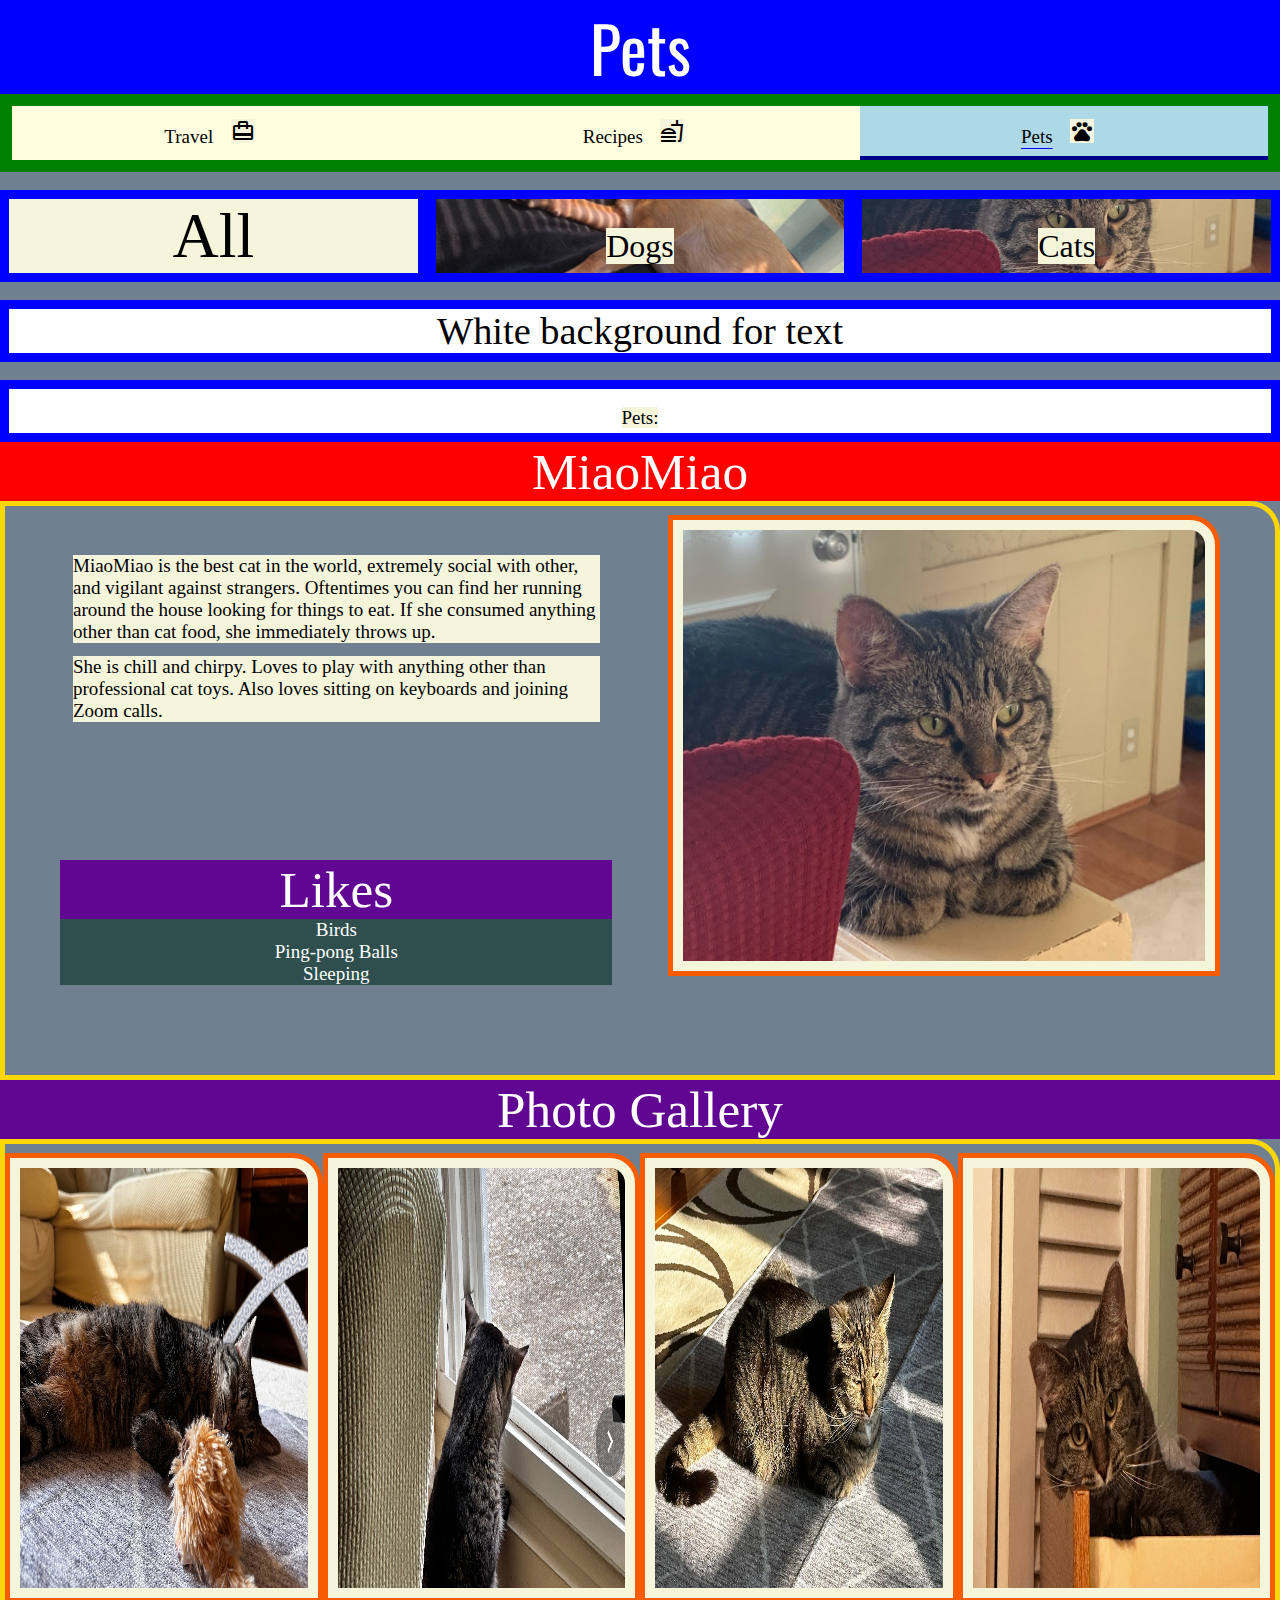
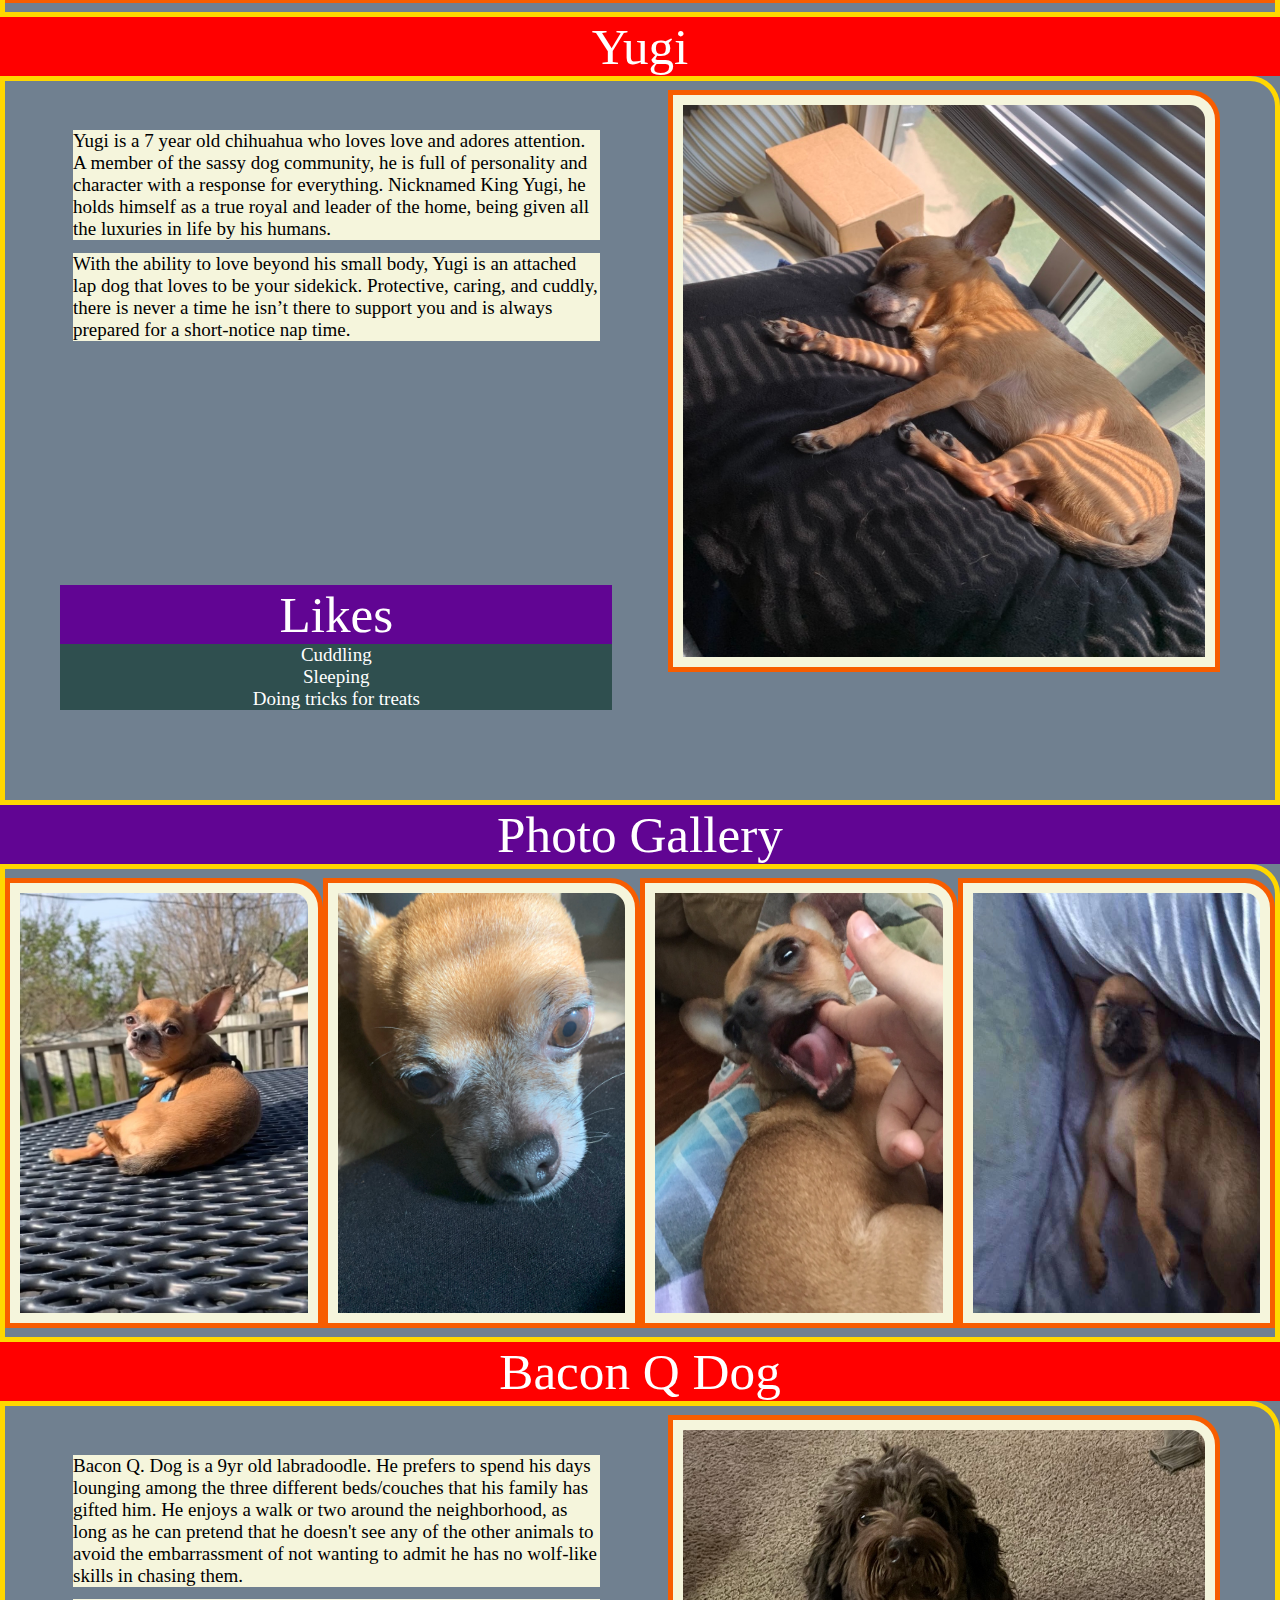
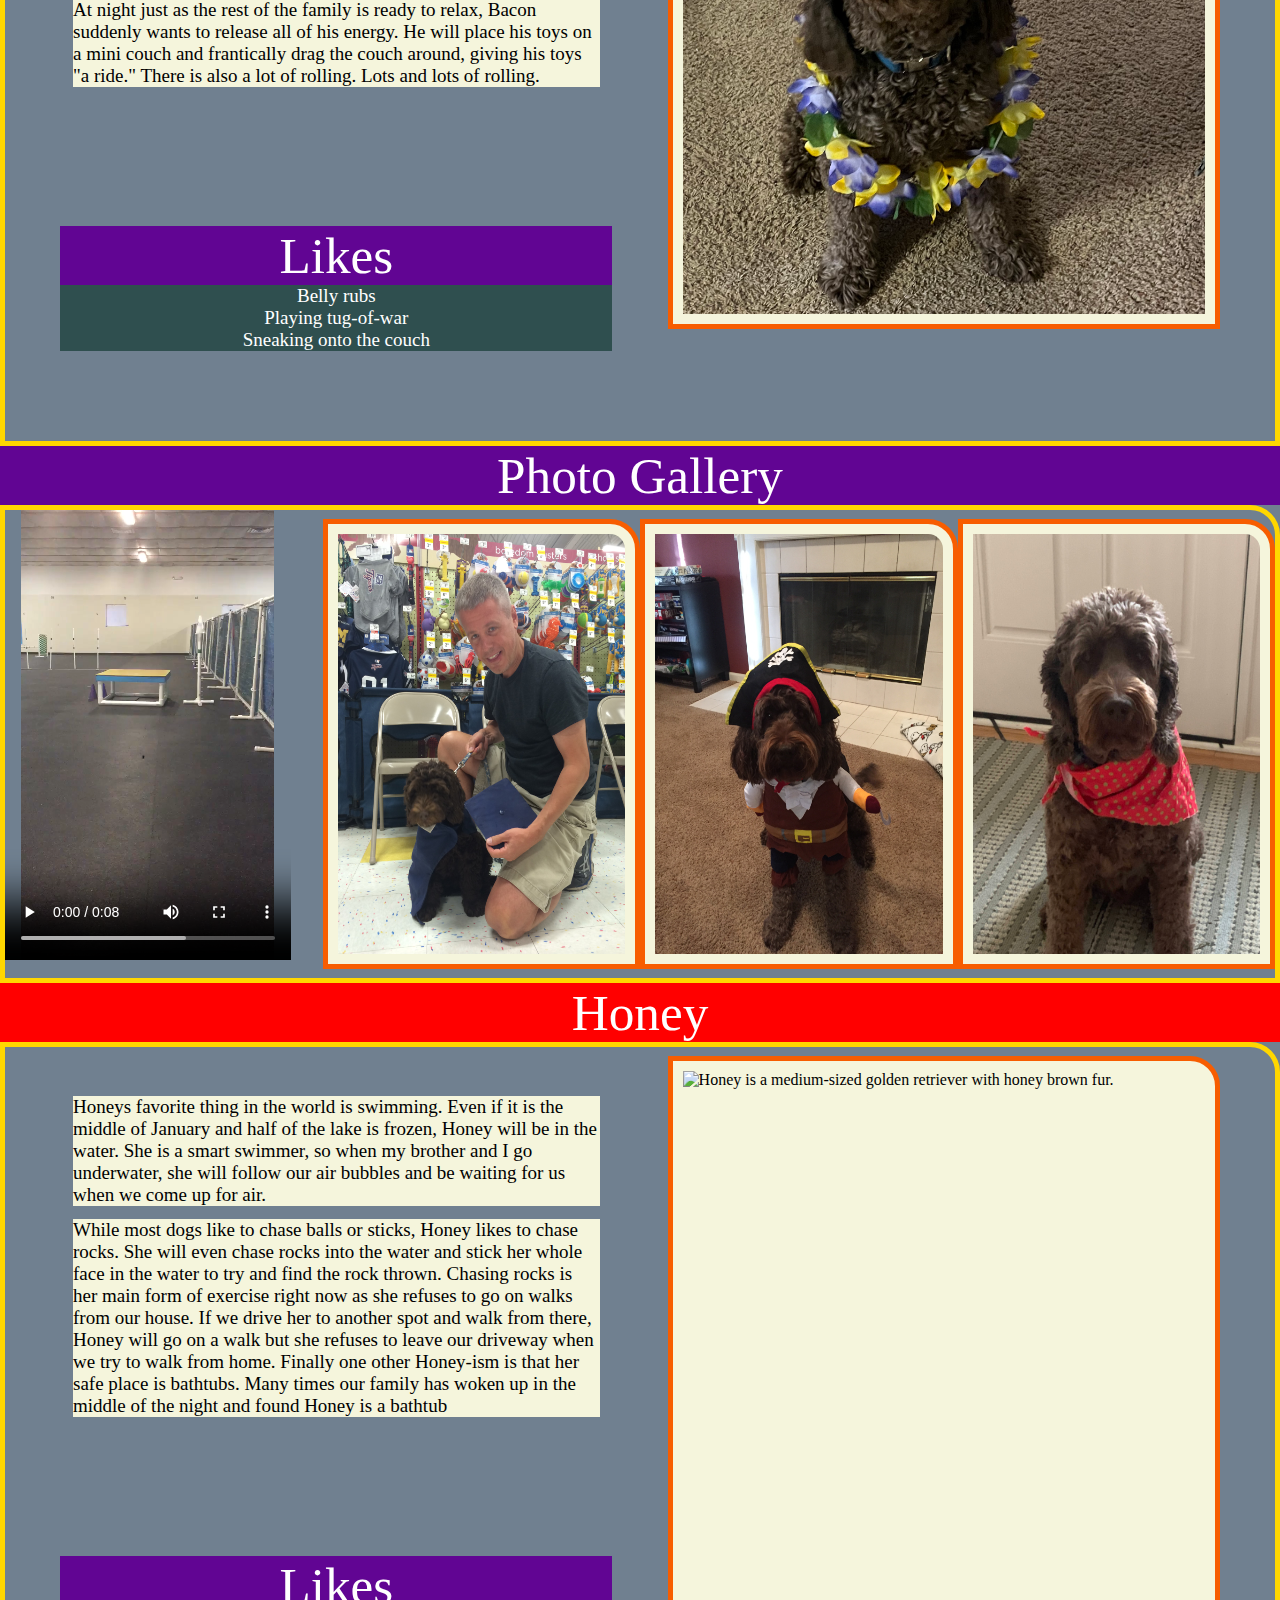
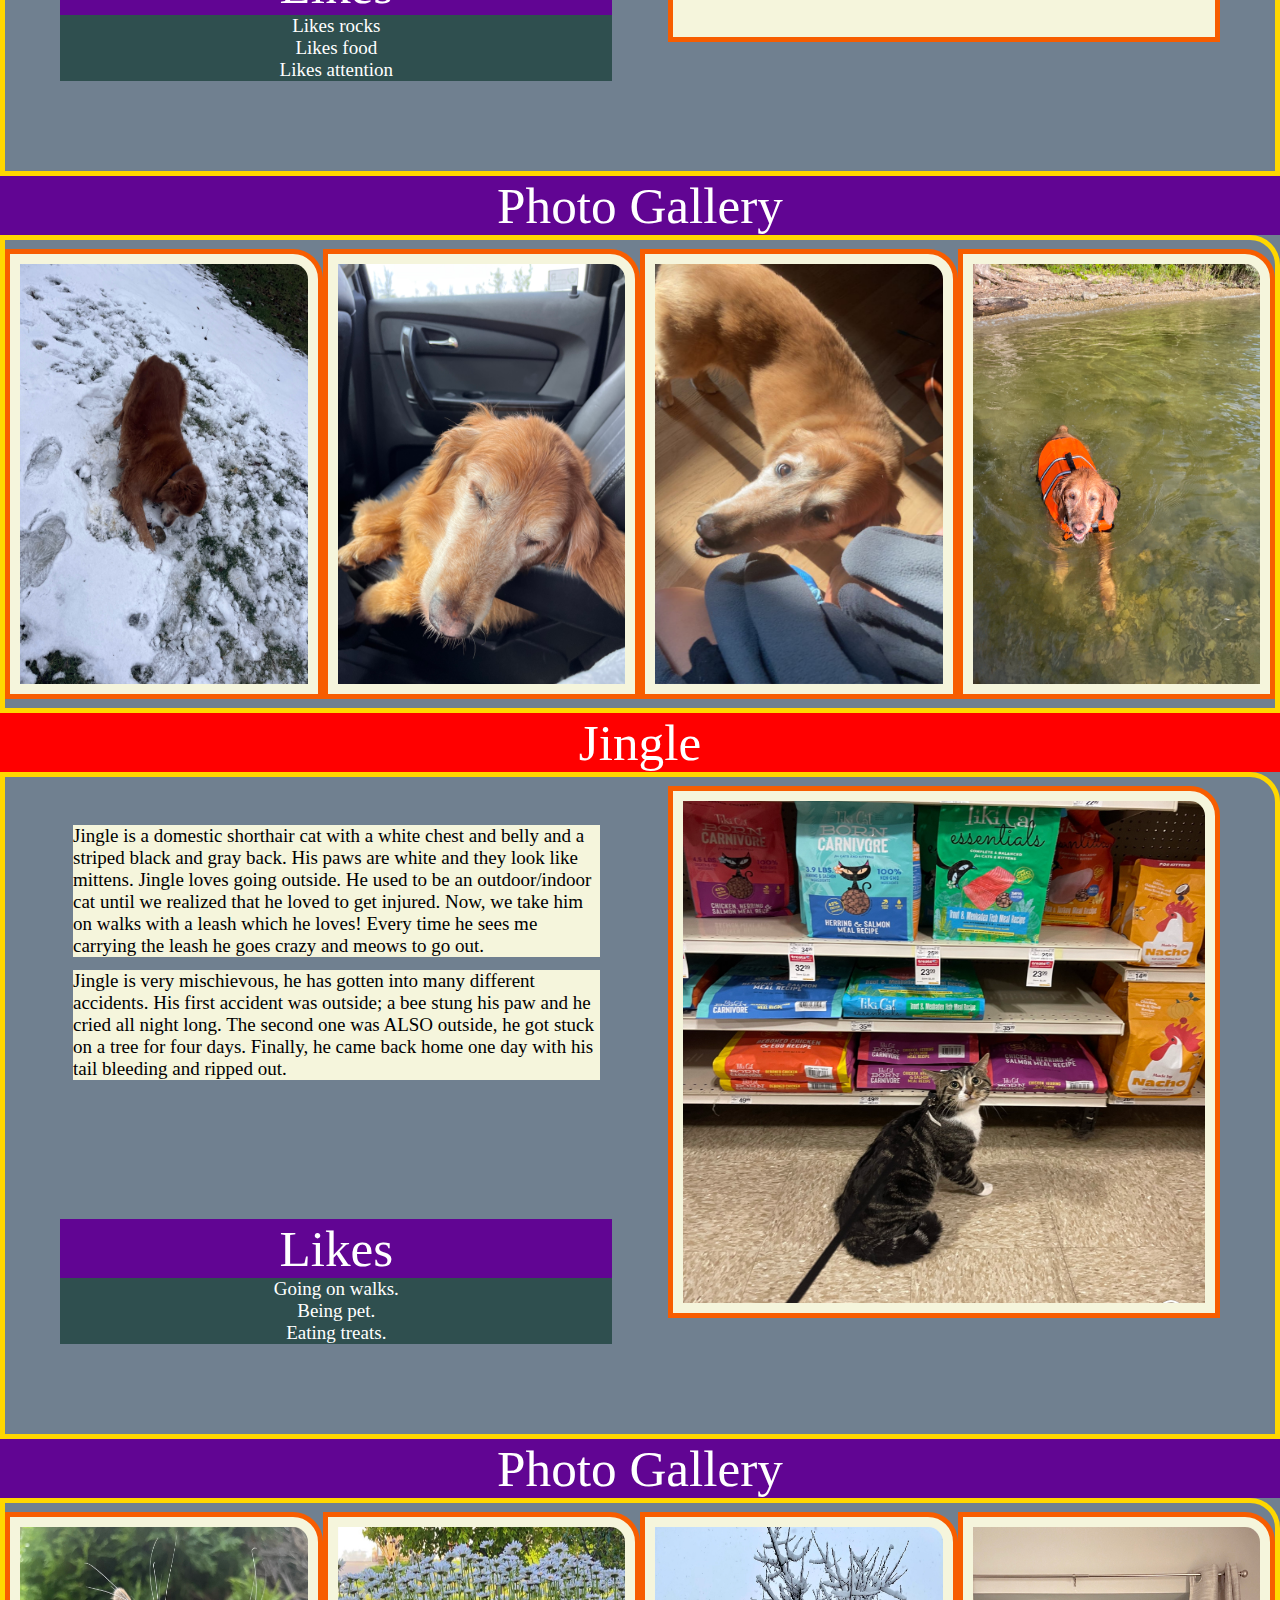
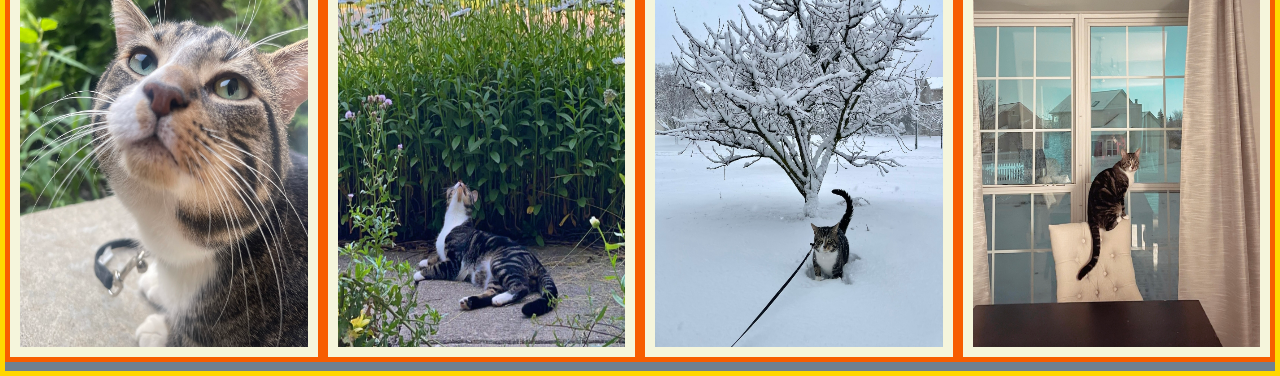
==== commit 51d6a092: "Add files via upload" ====
--- a/pets.html
+++ b/pets.html
@@ -52,6 +52,7 @@
         <div class="buttons_2">
         <button class="big_button_2" onclick= "things_change()">
         <span id = "things"> text</span>
+        </button>
         </div>
     </div>
     <main id ="main">
